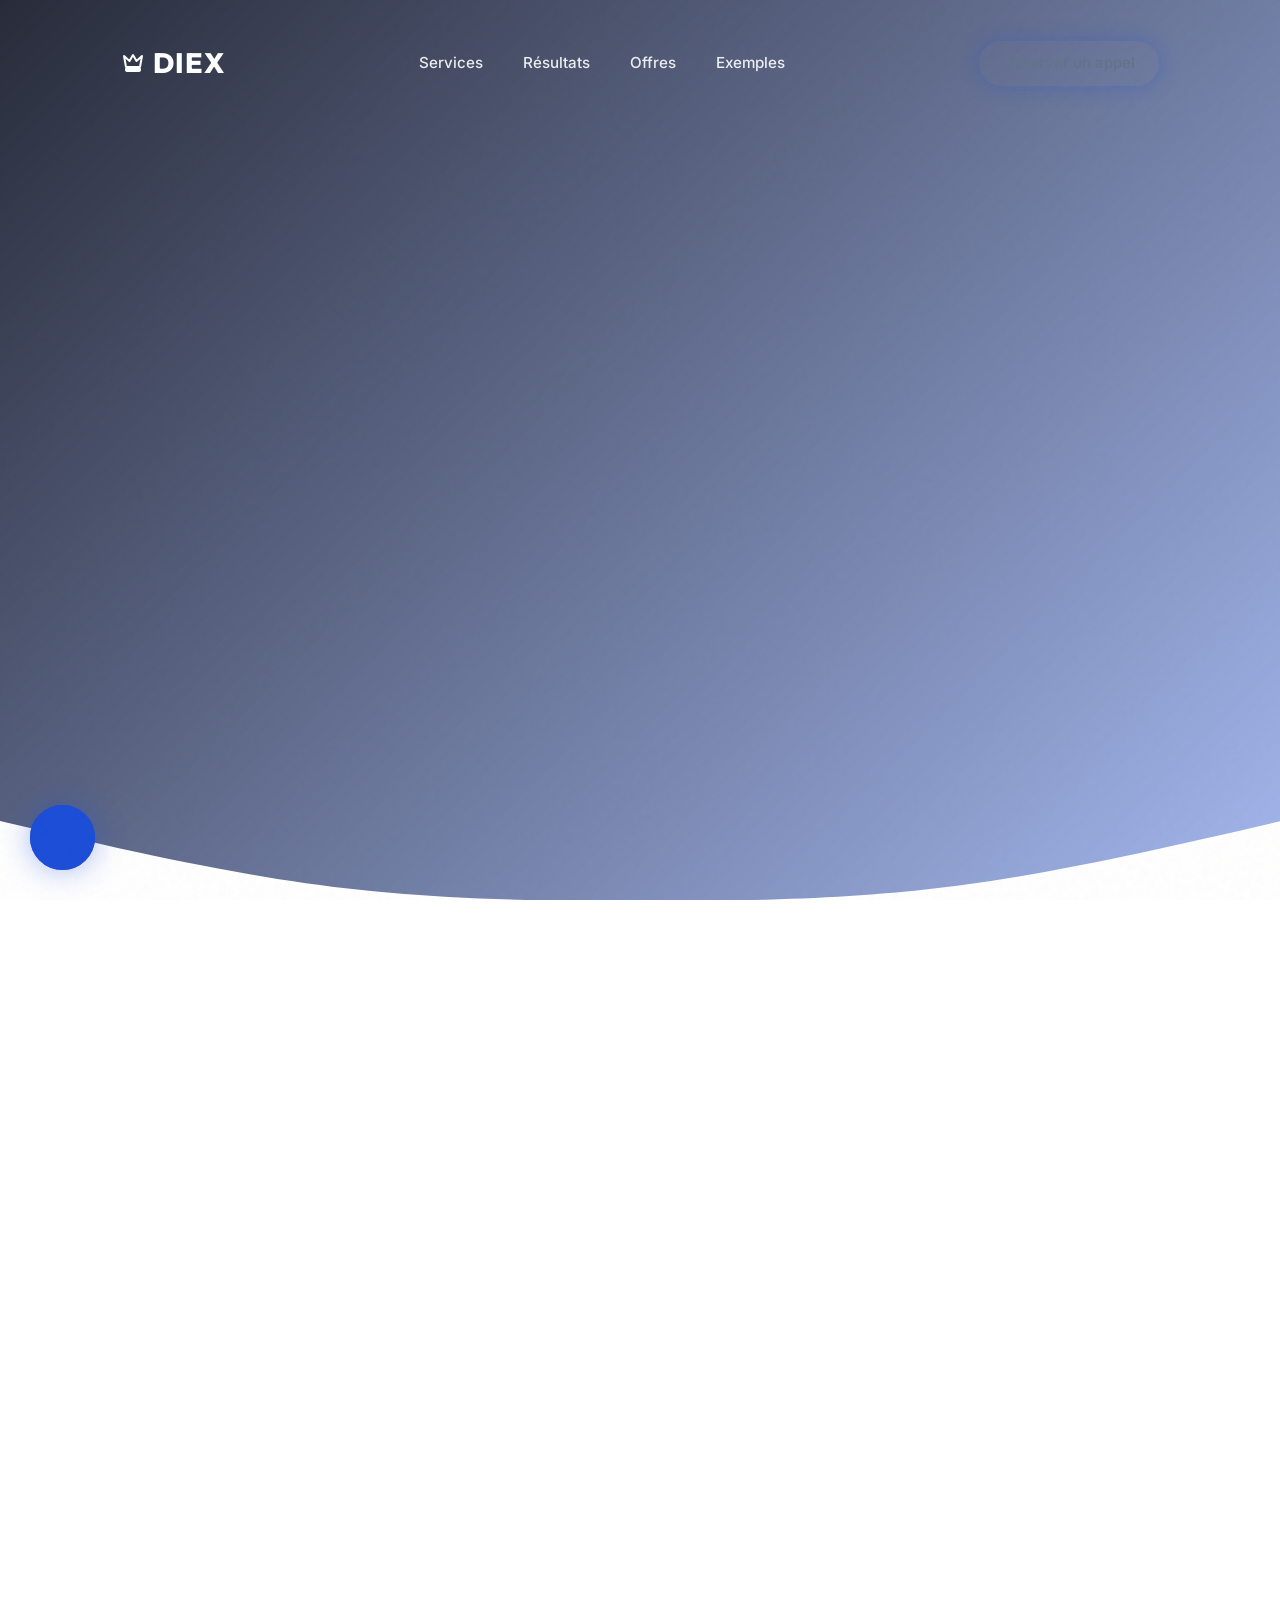
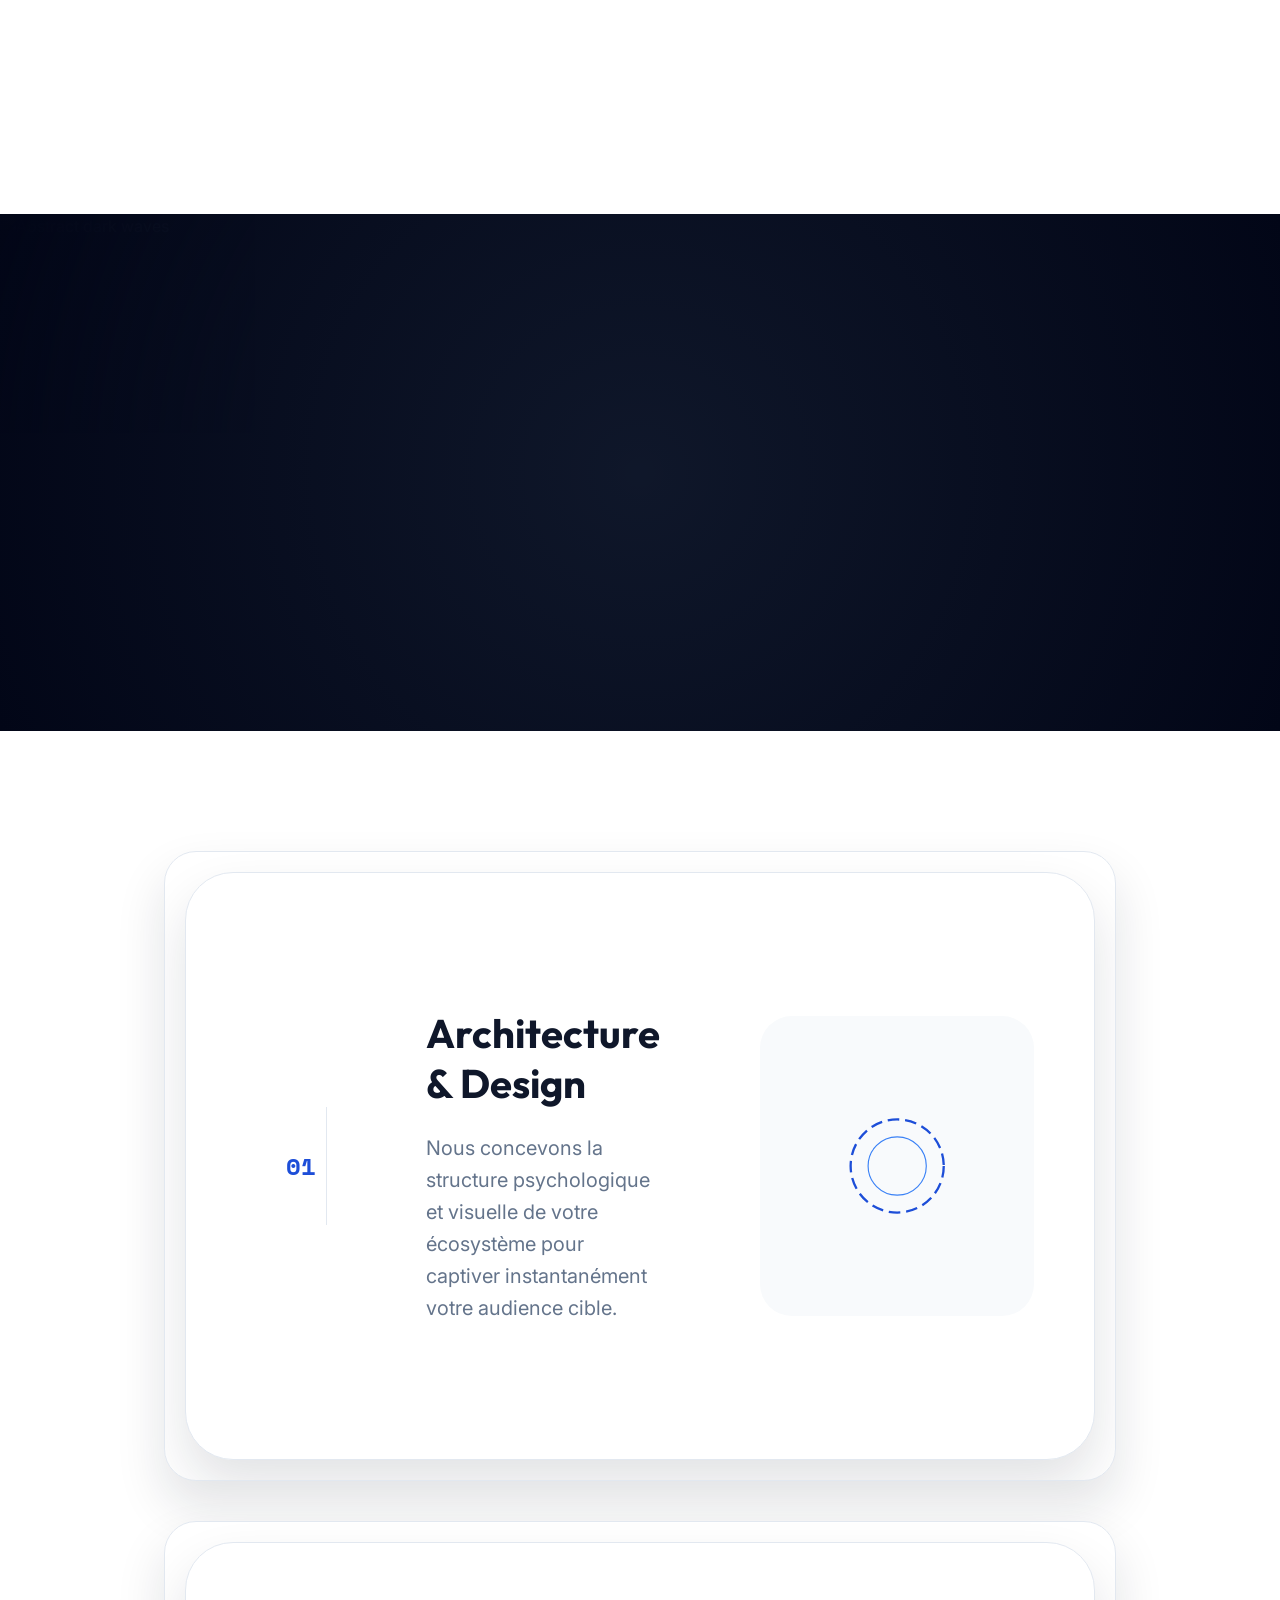
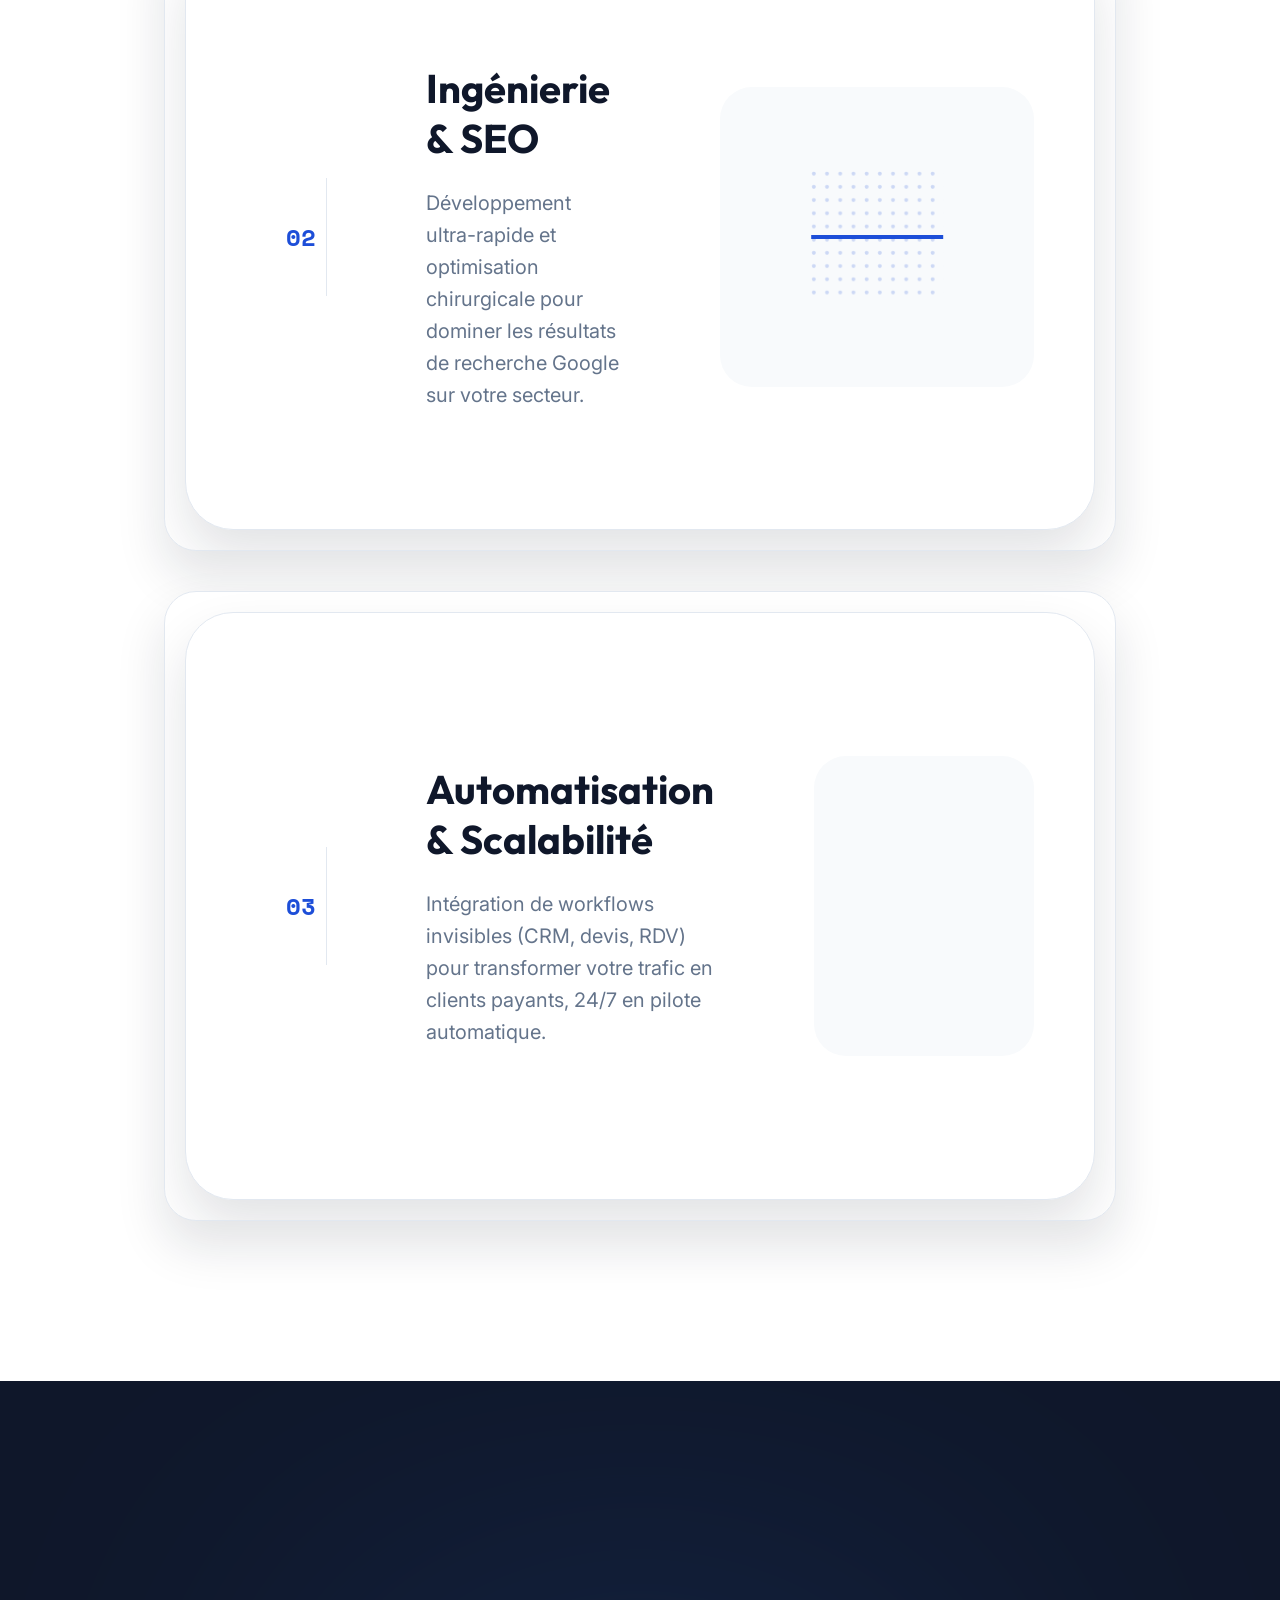
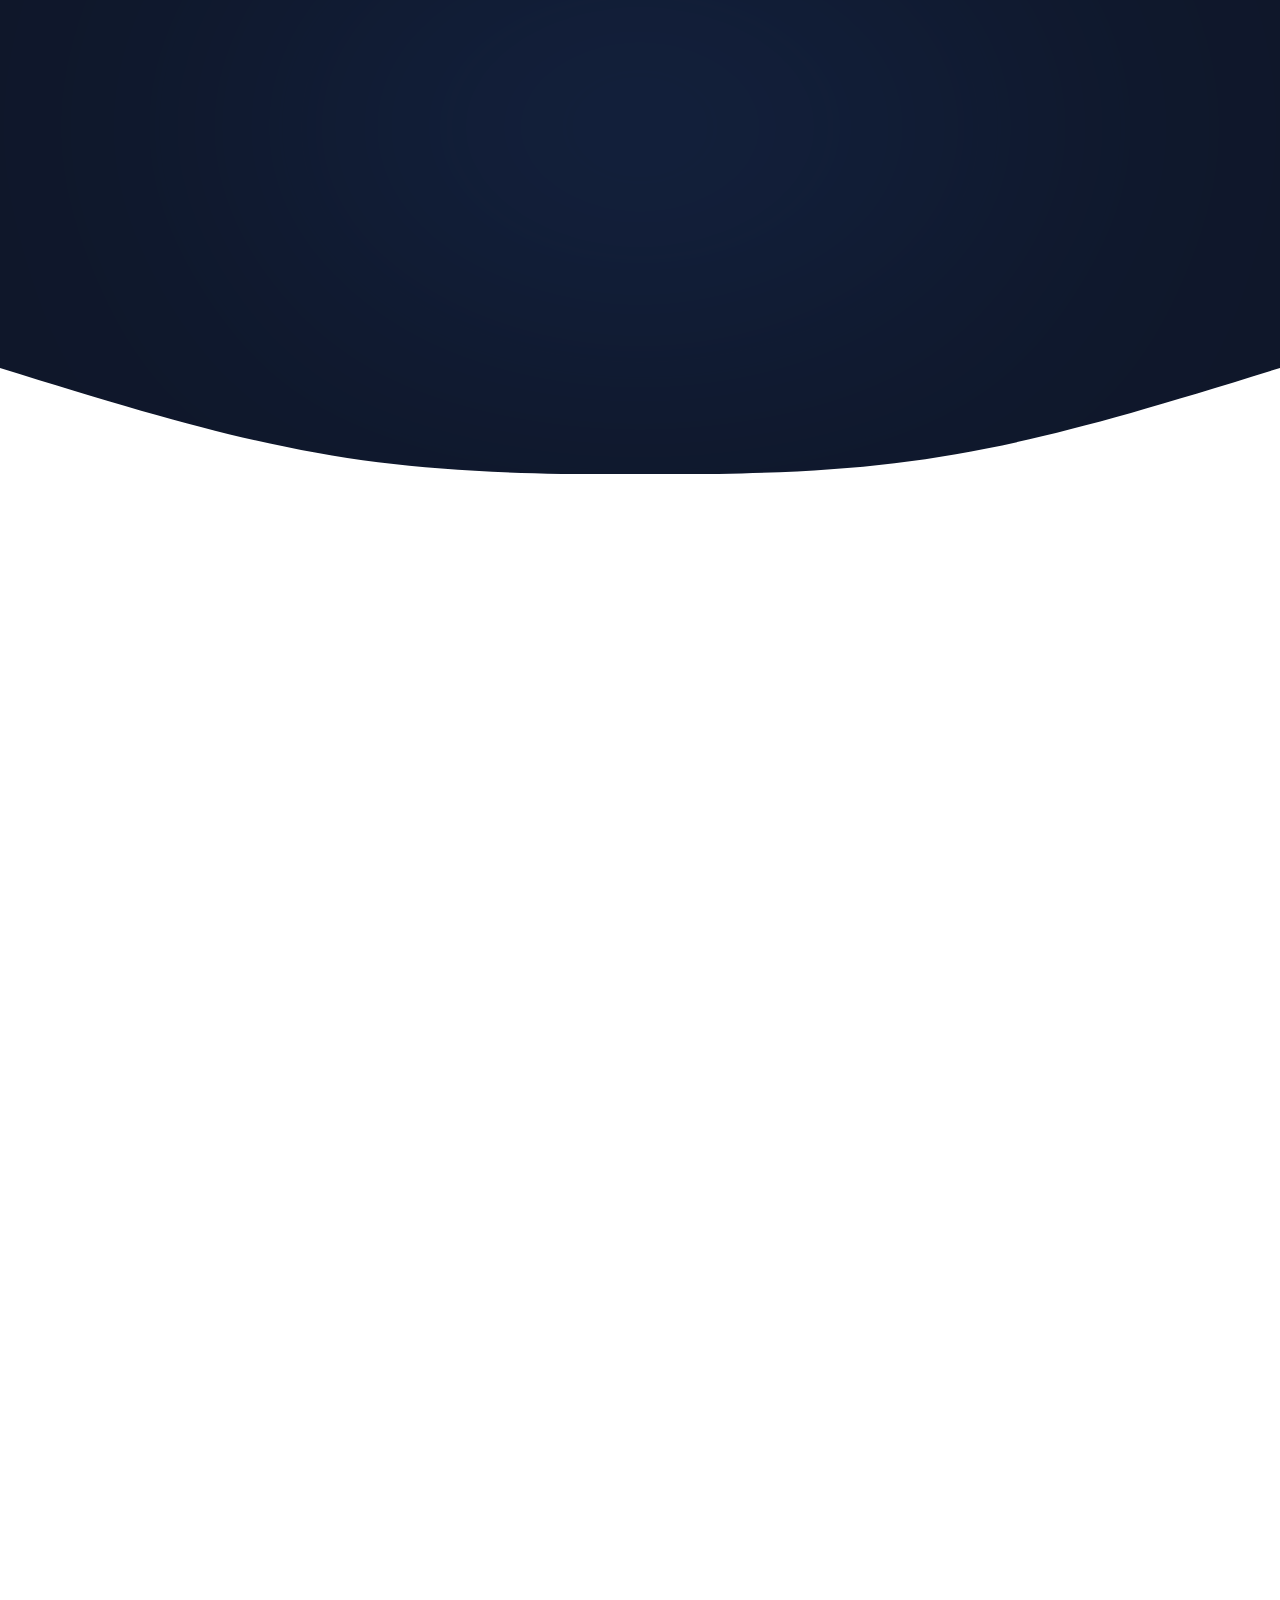
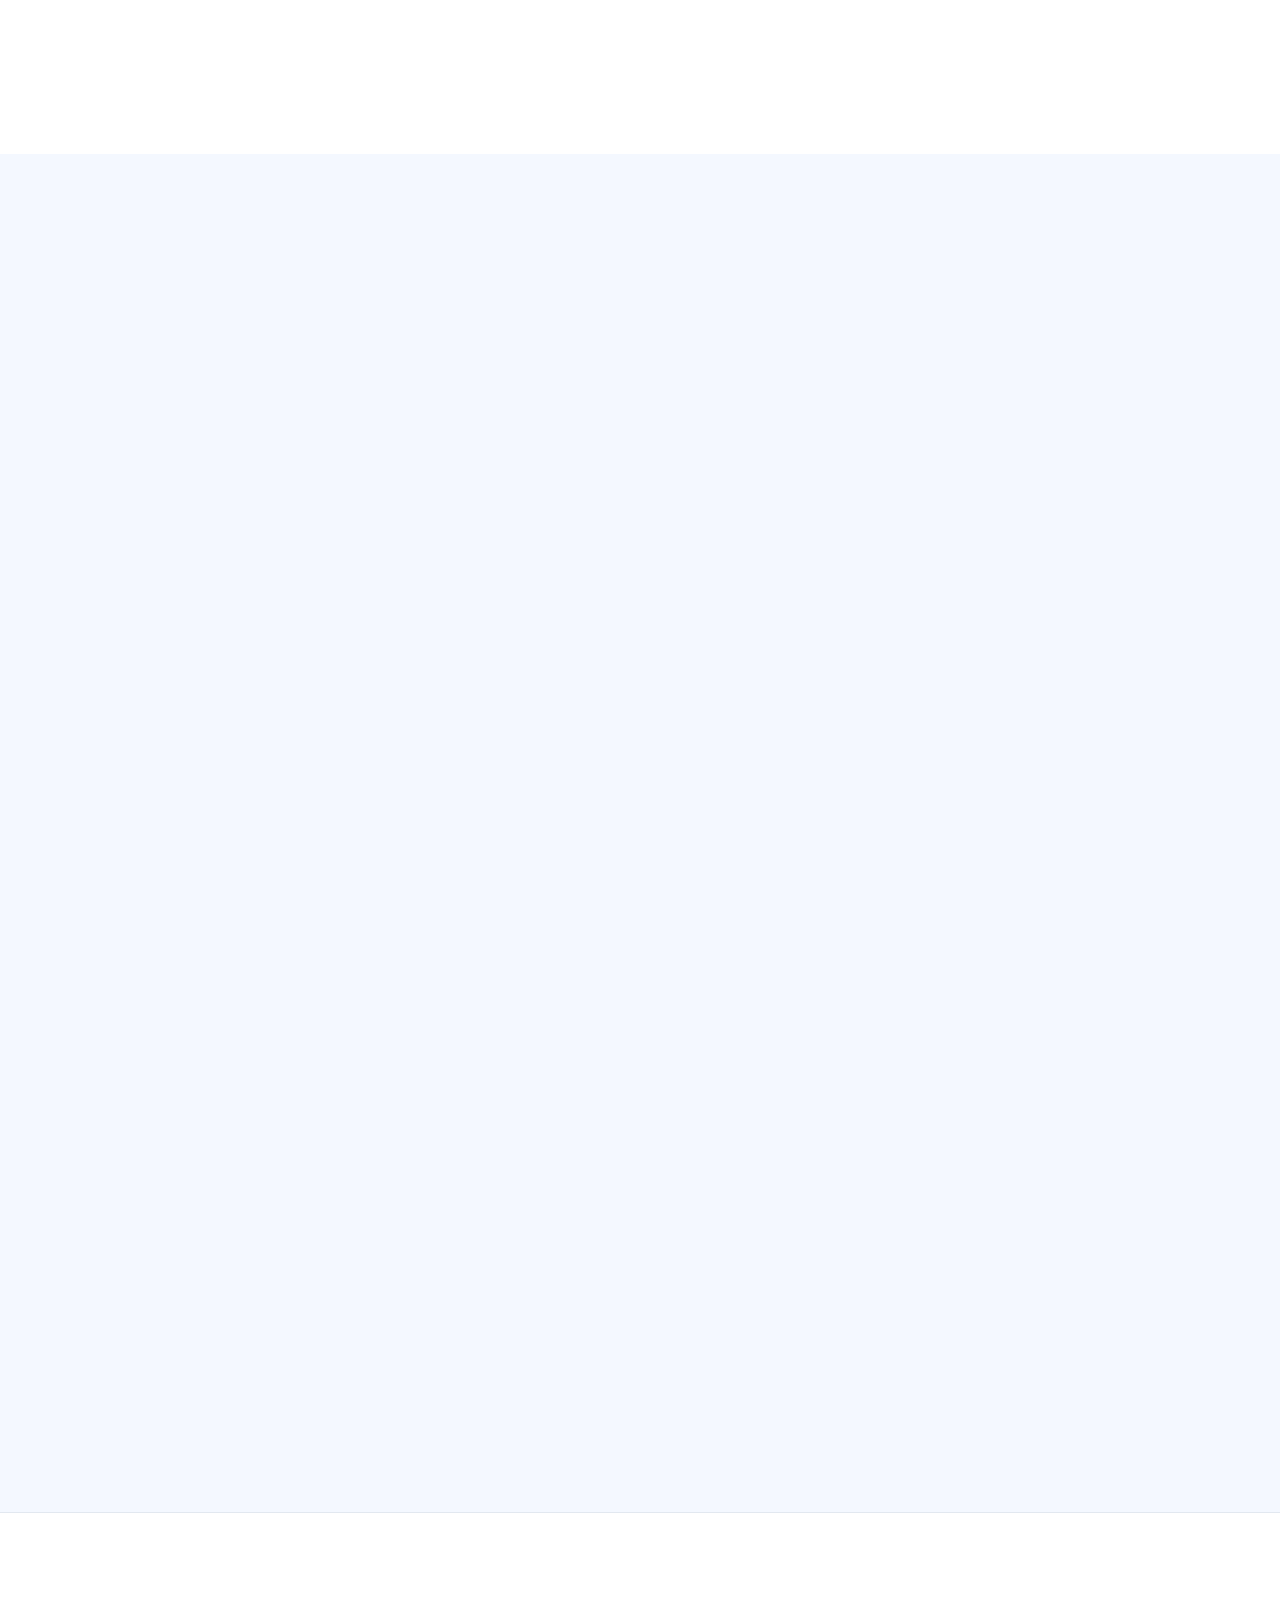
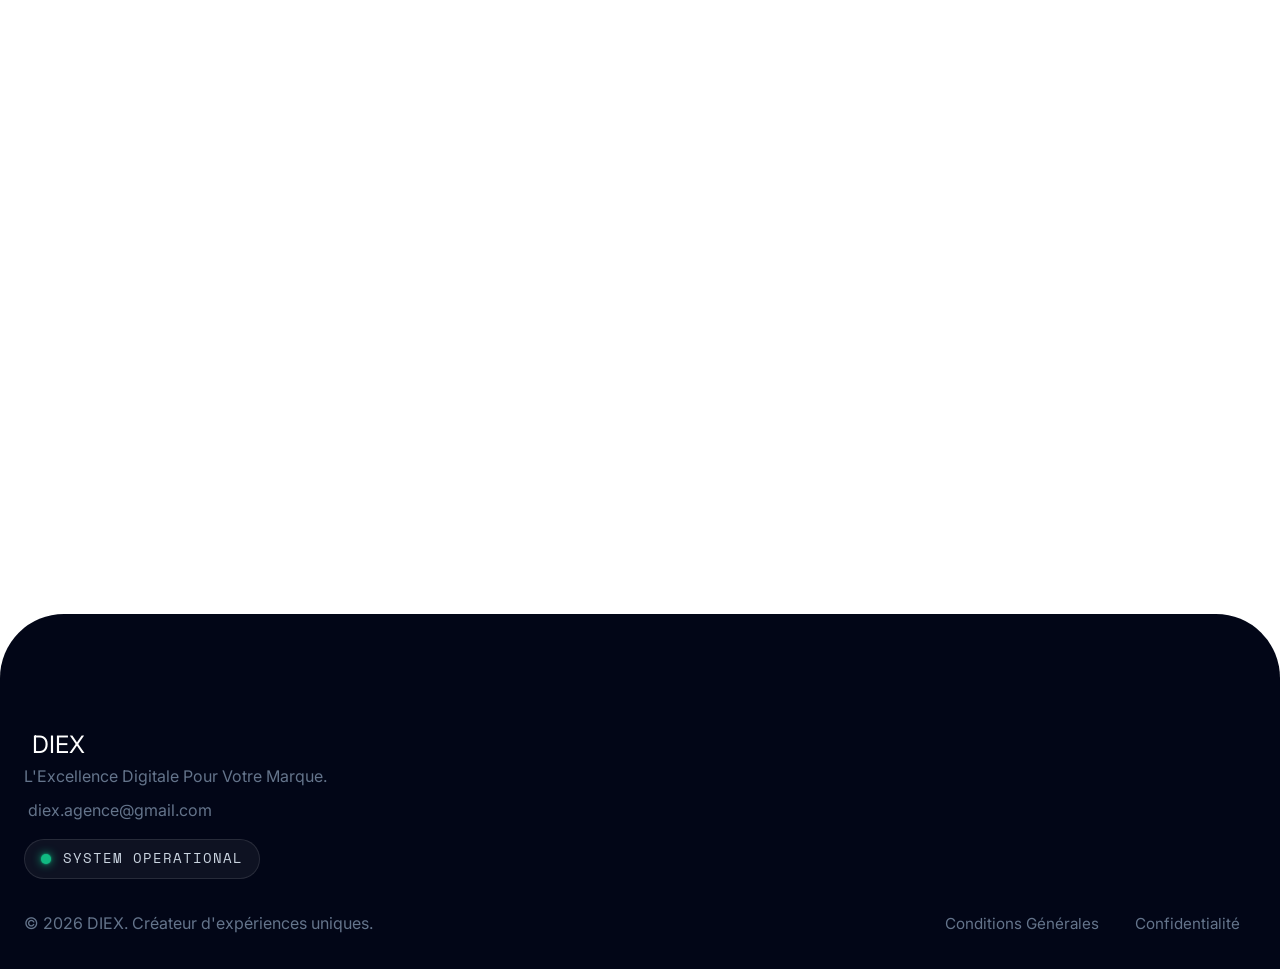
==== index.html @ 36229416 "Refining copy: more professional and credible French messaging" ====
<!DOCTYPE html>
<html lang="fr">

<head>
    <meta charset="UTF-8">
    <meta name="viewport" content="width=device-width, initial-scale=1.0">
    <title>DIEX | Création de Sites Web Ultra-Modernes</title>
    <meta name="description"
        content="Propulsez votre entreprise avec un site internet premium, conçu pour la conversion et l'impact visuel.">
    <!-- Fonts -->
    <link rel="preconnect" href="https://fonts.googleapis.com">
    <link rel="preconnect" href="https://fonts.gstatic.com" crossorigin>
    <link
        href="https://fonts.googleapis.com/css2?family=Outfit:wght@300;400;500;600;700;800;900&family=Inter:wght@300;400;500;600&family=Cormorant+Garamond:ital,wght@1,400;1,500;1,600&family=Space+Mono:wght@400;700&display=swap"
        rel="stylesheet">
    <!-- Icons -->
    <script src="https://unpkg.com/@phosphor-icons/web"></script>
    <link rel="stylesheet" href="css/style.css">
    <!-- Favicon / Logo -->
    <link rel="icon" type="image/svg+xml"
        href='data:image/svg+xml,<svg xmlns="http://www.w3.org/2000/svg" viewBox="0 0 24 24" fill="none" stroke="%231D4ED8" stroke-width="2" stroke-linecap="round" stroke-linejoin="round"><path d="M5 16L3 5l5.5 5L12 4l3.5 6L21 5l-2 11H5zm14 3c0 .6-.4 1-1 1H6c-.6 0-1-.4-1-1v-1h14v1z"/></svg>'>
</head>

<body>

    <!-- Global Noise Overlay -->
    <svg style="display: none;">
        <filter id="noiseFilter">
            <feTurbulence type="fractalNoise" baseFrequency="0.8" numOctaves="3" stitchTiles="stitch" />
        </filter>
    </svg>
    <div class="noise-overlay"
        style="background-image: url('data:image/svg+xml,%3Csvg viewBox=%220 0 200 200%22 xmlns=%22http://www.w3.org/2000/svg%22%3E%3Cfilter id=%22noiseFilter%22%3E%3CfeTurbulence type=%22fractalNoise%22 baseFrequency=%220.65%22 numOctaves=%223%22 stitchTiles=%22stitch%22/%3E%3C/filter%3E%3Crect width=%22100%25%22 height=%22100%25%22 filter=%22url(%23noiseFilter)%22/%3E%3C/svg%3E');">
    </div>

    <!-- Intro Flash -->
    <div class="intro-screen" id="intro">
        <div class="intro-rings">
            <div class="intro-ring r1"></div>
            <div class="intro-ring r2"></div>
            <div class="intro-ring r3"></div>
        </div>
        <div style="position: relative; z-index: 2; text-align: center;">
            <h1 class="intro-logo">DIEX</h1>
        </div>
        <div class="intro-glow"></div>
        <div class="intro-flash"></div>
    </div>

    <!-- Navigation -->
    <nav class="navbar" id="navbar">
        <div class="container nav-container">
            <a href="#" class="nav-logo" style="display: flex; align-items: center; gap: 8px;">
                <svg width="24" height="24" viewBox="0 0 24 24" fill="none" stroke="currentColor" stroke-width="2"
                    stroke-linecap="round" stroke-linejoin="round">
                    <path d="M5 16L3 5l5.5 5L12 4l3.5 6L21 5l-2 11H5zm14 3c0 .6-.4 1-1 1H6c-.6 0-1-.4-1-1v-1h14v1z" />
                </svg>
                DIEX
            </a>
            <div class="nav-links">
                <a href="#services">Services</a>
                <a href="#resultats">Résultats</a>
                <a href="#offres">Offres</a>
                <a href="#exemples">Exemples</a>
            </div>
            <a href="mailto:diex.agence@gmail.com" class="btn btn-sm btn-nav glow-btn">Réserver un appel</a>
        </div>
    </nav>

    <!-- Floating Buttons -->
    <a href="mailto:diex.agence@gmail.com" class="floating-btn float-whatsapp" aria-label="Email">
        <i class="ph-fill ph-envelope-simple"></i>
        <div class="float-ping"></div>
    </a>

    <!-- Main Content -->
    <main>
        <!-- 1. HERO WITH VIDEO -->
        <section class="hero" id="hero">
            <div class="hero-video-wrapper">
                <video autoplay loop muted playsinline class="hero-video"
                    poster="https://img.freepik.com/free-video/abstract-blue-particles-background_1110-3882.jpg?t=st=1690000000~exp=1690000000~hmac=x">
                    <!-- Tech elegant lines video from Pixabay CDN -->
                    <source src="https://cdn.pixabay.com/video/2023/10/22/186115-877233261_large.mp4" type="video/mp4">
                    <source src="https://cdn.pixabay.com/video/2021/08/11/84705-587841165_large.mp4" type="video/mp4">
                </video>
                <div class="hero-overlay"></div>
            </div>

            <div class="container hero-content">
                <div class="hero-badge reveal-up">
                    <i class="ph-bold ph-lightning"></i> Réponse sous 24h
                </div>
                <h1 class="hero-title reveal-up delay-1">
                    Faites décoller<br>
                    <span class="text-gradient gradient-flash drama-text">Votre activité locale.</span>
                </h1>
                <p class="hero-subtitle reveal-up delay-2">
                    Des sites internet professionnels conçus pour attirer de nouveaux clients et valoriser votre
                    savoir-faire, sans effort technique de votre part.
                </p>
                <div class="hero-ctas reveal-up delay-3">
                    <a href="#offres" class="btn btn-primary btn-lg glow-btn">
                        Voir les offres <i class="ph-bold ph-arrow-right"></i>
                    </a>
                    <a href="mailto:diex.agence@gmail.com" class="btn btn-glass btn-lg">
                        <i class="ph-bold ph-envelope-simple"></i> Demander un devis
                    </a>
                </div>
            </div>

            <!-- Wave Separator -->
            <div class="section-separator wave-bottom">
                <svg viewBox="0 0 1440 120" preserveAspectRatio="none">
                    <path d="M0,0 C320,100 420,120 720,120 C1020,120 1120,100 1440,0 L1440,120 L0,120 Z"></path>
                </svg>
            </div>
        </section>

        <!-- 2. SERVICES WITH MOCKUPS -->
        <section class="services section-padding bg-white" id="services">
            <div class="container">
                <div class="section-header reveal-up">
                    <h2 class="section-title">Notre méthode</h2>
                    <p class="section-desc">Un site qui rassure + une visibilité locale + des demandes qui arrivent,
                        sans prise de tête.</p>
                </div>
                <div class="services-grid">

                    <!-- Carte 1 -->
                    <div class="service-card tilt-card reveal-up">
                        <div class="service-mockup"
                            style="background: #eff6ff; display: flex; align-items: center; justify-content: center; position: relative; overflow: hidden;">
                            <div
                                style="position: absolute; width: 300px; height: 300px; background: var(--primary); opacity: 0.05; border-radius: 50%; top: -100px; right: -50px;">
                            </div>
                            <div
                                style="background: white; padding: 16px 20px; border-radius: 16px; box-shadow: 0 10px 30px rgba(29, 78, 216, 0.15); display: flex; align-items: center; gap: 12px; transform: scale(1.1); z-index: 2;">
                                <div
                                    style="background: #10b981; color: white; width: 40px; height: 40px; border-radius: 50%; display: flex; align-items: center; justify-content: center;">
                                    <i class="ph-bold ph-envelope-open" style="font-size: 1.2rem;"></i>
                                </div>
                                <div style="text-align: left;">
                                    <div
                                        style="font-weight: 700; color: var(--text-dark); font-size: 0.95rem; margin-bottom: 2px;">
                                        Nouvelle demande de devis</div>
                                    <div style="color: var(--text-muted); font-size: 0.85rem;">Projet : Rénovation
                                        complète</div>
                                </div>
                            </div>
                        </div>
                        <div class="service-content">
                            <div class="service-icon"><i class="ph-duotone ph-layout"></i></div>
                            <h3>Site clair et moderne</h3>
                            <p>Un site rapide, beau et pensé pour convaincre. Adapté mobile, prêt à présenter vos
                                services.</p>
                        </div>
                    </div>

                    <!-- Carte 2 -->
                    <div class="service-card tilt-card reveal-up delay-1">
                        <div class="service-mockup"
                            style="background: #f8fafc; display: flex; align-items: center; justify-content: center; position: relative; overflow: hidden;">
                            <div
                                style="position: absolute; width: 250px; height: 250px; background: #f59e0b; opacity: 0.05; border-radius: 50%; bottom: -50px; left: -50px;">
                            </div>
                            <div
                                style="background: white; padding: 16px 24px; border-radius: 16px; box-shadow: 0 10px 30px rgba(0, 0, 0, 0.05); transform: scale(1.1); z-index: 2; text-align: left;">
                                <div
                                    style="color: #fbbf24; display: flex; gap: 4px; font-size: 1.2rem; margin-bottom: 8px;">
                                    <i class="ph-fill ph-star"></i><i class="ph-fill ph-star"></i><i
                                        class="ph-fill ph-star"></i><i class="ph-fill ph-star"></i><i
                                        class="ph-fill ph-star"></i>
                                </div>
                                <div
                                    style="font-weight: 700; color: var(--text-dark); font-size: 0.95rem; margin-bottom: 2px;">
                                    Avis client reçu</div>
                                <div style="color: var(--text-muted); font-size: 0.85rem;">"Travail impeccable et rapide
                                    !"</div>
                            </div>
                        </div>
                        <div class="service-content">
                            <div class="service-icon"><i class="ph-duotone ph-map-pin-line"></i></div>
                            <h3>Visibilité sur Google (local)</h3>
                            <p>On optimise votre présence pour remonter dans votre ville et gagner des demandes de
                                devis.</p>
                        </div>
                    </div>

                    <!-- Carte 3 -->
                    <div class="service-card tilt-card reveal-up delay-2">
                        <div class="service-mockup"
                            style="background: #eef2ff; display: flex; align-items: center; justify-content: center; position: relative; overflow: hidden;">
                            <div
                                style="position: absolute; width: 100%; height: 100px; background: linear-gradient(transparent, rgba(29, 78, 216, 0.05)); bottom: 0; left: 0;">
                            </div>
                            <div
                                style="background: white; padding: 16px 20px; border-radius: 16px; box-shadow: 0 10px 30px rgba(29, 78, 216, 0.1); display: flex; align-items: center; gap: 12px; transform: scale(1.1); z-index: 2;">
                                <div
                                    style="background: var(--primary); color: white; width: 40px; height: 40px; border-radius: 12px; display: flex; align-items: center; justify-content: center;">
                                    <i class="ph-bold ph-calendar-check" style="font-size: 1.2rem;"></i>
                                </div>
                                <div style="text-align: left;">
                                    <div
                                        style="font-weight: 700; color: var(--text-dark); font-size: 0.95rem; margin-bottom: 2px;">
                                        RDV Confirmé</div>
                                    <div style="color: var(--text-muted); font-size: 0.85rem;">Mardi prochain à 14h00
                                    </div>
                                </div>
                            </div>
                        </div>
                        <div class="service-content">
                            <div class="service-icon"><i class="ph-duotone ph-robot"></i></div>
                            <h3>Demandes automatiques</h3>
                            <p>Formulaire, prise de rendez-vous et réponses automatiques : vos prospects sont guidés
                                sans effort.</p>
                        </div>
                    </div>

                </div>
            </div>
        </section>

        <!-- 2.5 PHILOSOPHY (Manifesto) -->
        <section class="philosophy" id="philosophie">
            <div class="philosophy-bg">
                <img src="https://images.unsplash.com/photo-1618005182384-a83a8bd57fbe?q=80&w=2564&auto=format&fit=crop"
                    alt="Abstract dark waves" class="philosophy-img">
                <div class="philosophy-overlay"></div>
            </div>
            <div class="container relative z-10 text-center">
                <p class="philosophy-statement neutral philosophy-reveal">La vitrine de votre savoir-faire mérite un
                    écrin à sa hauteur.</p>
                <p class="philosophy-statement massive philosophy-reveal mt-4">Nous allions <span
                        class="text-gradient drama-text">design premium et résultats concrets.</span></p>
            </div>
        </section>

        <!-- 2.7 PROTOCOL (Sticky Stacking Archive) -->
        <section class="protocol bg-white" id="methode">
            <div class="protocol-container">
                <!-- Card 1 -->
                <div class="protocol-card stacking-card">
                    <div class="card-inner">
                        <div class="p-num">01</div>
                        <div class="p-content">
                            <h3>Architecture & Design</h3>
                            <p>Nous concevons la structure psychologique et visuelle de votre écosystème pour captiver
                                instantanément votre audience cible.</p>
                        </div>
                        <div class="p-visual">
                            <!-- SVG Geometric Motif -->
                            <svg class="p-svg rotating-motif" viewBox="0 0 100 100">
                                <circle cx="50" cy="50" r="40" fill="none" stroke="var(--primary)" stroke-width="2"
                                    stroke-dasharray="10 5" />
                                <circle cx="50" cy="50" r="25" fill="none" stroke="var(--primary-light)"
                                    stroke-width="1" />
                            </svg>
                        </div>
                    </div>
                </div>

                <!-- Card 2 -->
                <div class="protocol-card stacking-card">
                    <div class="card-inner">
                        <div class="p-num">02</div>
                        <div class="p-content">
                            <h3>Ingénierie & SEO</h3>
                            <p>Développement ultra-rapide et optimisation chirurgicale pour dominer les résultats de
                                recherche Google sur votre secteur.</p>
                        </div>
                        <div class="p-visual">
                            <!-- SVG Scanning Laser -->
                            <svg class="p-svg" viewBox="0 0 100 100">
                                <pattern id="dots" x="0" y="0" width="10" height="10" patternUnits="userSpaceOnUse">
                                    <circle cx="2" cy="2" r="1.5" fill="rgba(29, 78, 216, 0.2)" />
                                </pattern>
                                <rect width="100" height="100" fill="url(#dots)" />
                                <line x1="0" y1="50" x2="100" y2="50" stroke="var(--primary)" stroke-width="3"
                                    class="scanning-laser" />
                            </svg>
                        </div>
                    </div>
                </div>

                <!-- Card 3 -->
                <div class="protocol-card stacking-card">
                    <div class="card-inner">
                        <div class="p-num">03</div>
                        <div class="p-content">
                            <h3>Automatisation & Scalabilité</h3>
                            <p>Intégration de workflows invisibles (CRM, devis, RDV) pour transformer votre trafic en
                                clients payants, 24/7 en pilote automatique.</p>
                        </div>
                        <div class="p-visual">
                            <!-- SVG Waveform -->
                            <svg class="p-svg pulsing-waveform" viewBox="0 0 100 100">
                                <path d="M0,50 L20,50 L30,20 L40,80 L50,50 L100,50" fill="none" stroke="var(--primary)"
                                    stroke-width="3" stroke-linecap="round" stroke-linejoin="round" />
                            </svg>
                        </div>
                    </div>
                </div>
            </div>
        </section>

        <!-- 3. RÉSULTATS (KPI STATS) -->
        <section class="results section-padding bg-dark gradient-border-top" id="resultats">
            <div class="results-bg-glow"></div>
            <div class="container relative z-10">
                <div class="section-header text-white text-center reveal-up">
                    <h2 class="section-title text-white">L'Impact par les Chiffres</h2>
                    <p class="section-desc text-gray-light">Nous ne concevons pas de simples pages, nous construisons
                        des actifs numériques à haut rendement.</p>
                </div>
                <div class="stats-grid">
                    <div class="stat-card reveal-up">
                        <div class="stat-icon"><i class="ph-duotone ph-trend-up"></i></div>
                        <div class="stat-val"><span class="counter" data-target="300">0</span>%</div>
                        <p class="stat-label">De visibilité organique en plus sur la 1ère année</p>
                    </div>
                    <div class="stat-card reveal-up delay-1">
                        <div class="stat-icon"><i class="ph-duotone ph-cursor-click"></i></div>
                        <div class="stat-val"><span class="counter" data-target="80">0</span>%</div>
                        <p class="stat-label">D'augmentation du taux de conversion (leads)</p>
                    </div>
                    <div class="stat-card reveal-up delay-2">
                        <div class="stat-icon"><i class="ph-duotone ph-timer"></i></div>
                        <div class="stat-val"><span class="counter" data-target="24">0</span>h</div>
                        <p class="stat-label">De temps administratif économisé par mois</p>
                    </div>
                </div>
            </div>
            <!-- Wave Separator to White -->
            <div class="section-separator wave-bottom-dark">
                <svg viewBox="0 0 1440 120" preserveAspectRatio="none">
                    <path d="M0,0 C320,100 420,120 720,120 C1020,120 1120,100 1440,0 L1440,120 L0,120 Z"></path>
                </svg>
            </div>
        </section>

        <!-- 4. OFFRES (PRICING PREMIUM) -->
        <section class="pricing section-padding bg-white" id="offres">
            <div class="container">
                <div class="section-header reveal-up">
                    <h2 class="section-title">Investissement</h2>
                    <p class="section-desc">Choisissez le propulseur de votre croissance. Qualité premium garantie sur
                        tous nos plans.</p>

                    <!-- Toggle Mensuel / One-shot -->
                    <div class="pricing-toggle-wrap mt-8">
                        <span class="toggle-label active" id="label-monthly">Abonnement (Tout inclus)</span>
                        <label class="toggle-switch">
                            <input type="checkbox" id="pricing-toggle">
                            <span class="toggle-slider"></span>
                        </label>
                        <span class="toggle-label" id="label-oneshot">Paiement unique</span>
                    </div>
                </div>

                <div class="pricing-grid">
                    <!-- Essentiel -->
                    <div class="pricing-card tilt-card-light reveal-up">
                        <div class="p-header">
                            <div class="p-icon"><i class="ph-duotone ph-paper-plane-tilt"></i></div>
                            <h3>Essentiel</h3>
                            <p class="p-target">Pour lancer votre activité</p>
                        </div>
                        <div class="p-amount">
                            <div class="price">
                                <h3>990€</h3><span>/projet</span>
                            </div>
                        </div>
                        <div class="p-features">
                            <ul>
                                <li>
                                    <i class="ph-bold ph-browser"></i>
                                    <div class="f-text">
                                        <strong>Site vitrine (3-5 pages)</strong>
                                        <span>Design moderne, adapté mobile</span>
                                    </div>
                                </li>
                                <li>
                                    <i class="ph-bold ph-envelope-simple"></i>
                                    <div class="f-text">
                                        <strong>Formulaire qualifié</strong>
                                        <span>Anti-spam & notifications en temps réel</span>
                                    </div>
                                </li>
                                <li>
                                    <i class="ph-bold ph-magnifying-glass"></i>
                                    <div class="f-text">
                                        <strong>Fondations SEO</strong>
                                        <span>Balises optimisées & indexation Google</span>
                                    </div>
                                </li>
                                <li>
                                    <i class="ph-bold ph-shield-check"></i>
                                    <div class="f-text">
                                        <strong>Sécurité & Hébergement</strong>
                                        <span>SSL inclus, serveurs européens rapides</span>
                                    </div>
                                </li>
                            </ul>
                        </div>
                        <div class="p-action">
                            <a href="https://buy.stripe.com/test_dRmaEYehlbrX8SNgz9eUU00"
                                class="btn btn-outline btn-full payment-btn" id="btn-essentiel">Payer maintenant</a>
                            <a href="mailto:diex.agence@gmail.com" class="btn btn-ghost btn-full mt-2">Nous
                                contacter</a>
                        </div>
                    </div>

                    <!-- Pro (Highlight) -->
                    <div class="pricing-card highlight tilt-card-light reveal-up delay-1">
                        <div class="popular-badge"><i class="ph-fill ph-star"></i> Le plus choisi</div>
                        <div class="highlight-glow"></div>
                        <div class="p-header">
                            <div class="p-icon"><i class="ph-duotone ph-rocket"></i></div>
                            <h3>Pro</h3>
                            <p class="p-target">Domination de votre secteur</p>
                        </div>
                        <div class="p-amount pricing-amount-update">
                            <div class="price price-monthly">
                                <h3>349€</h3><span>/mois</span>
                            </div>
                            <div class="price price-oneshot d-none">
                                <h3>2 490€</h3><span>/projet</span>
                            </div>
                        </div>
                        <div class="p-features">
                            <ul>
                                <li>
                                    <i class="ph-bold ph-stack"></i>
                                    <div class="f-text">
                                        <strong>Site expert (5-10 pages)</strong>
                                        <span>Structure optimisée pour générer des demandes</span>
                                    </div>
                                </li>
                                <li>
                                    <i class="ph-bold ph-map-pin-line"></i>
                                    <div class="f-text">
                                        <strong>SEO Local Avancé</strong>
                                        <span>Stratégie sur votre secteur géographique</span>
                                    </div>
                                </li>
                                <li>
                                    <i class="ph-bold ph-star-half"></i>
                                    <div class="f-text">
                                        <strong>Module d'Avis Clients</strong>
                                        <span>Récolte automatisée de Google Reviews</span>
                                    </div>
                                </li>
                                <li>
                                    <i class="ph-bold ph-speedometer"></i>
                                    <div class="f-text">
                                        <strong>Performance Extreme</strong>
                                        <span>Temps de chargement &lt; 1sec garanti</span>
                                    </div>
                                </li>
                            </ul>
                        </div>
                        <div class="p-deposit d-none"></div>
                        <div class="p-action">
                            <a href="https://buy.stripe.com/test_aFa28sddh8fLglfer1eUU01"
                                class="btn btn-primary glow-btn btn-full payment-btn" id="btn-pro">Payer maintenant</a>
                            <a href="mailto:diex.agence@gmail.com" class="btn btn-ghost btn-full mt-2">Nous
                                contacter</a>
                        </div>
                    </div>

                    <!-- Premium -->
                    <div class="pricing-card tilt-card-light reveal-up delay-2">
                        <div class="p-header">
                            <div class="p-icon"><i class="ph-duotone ph-crown"></i></div>
                            <h3>Premium</h3>
                            <p class="p-target">Expérience digitale sur-mesure</p>
                        </div>
                        <div class="p-amount" style="padding-bottom: 16px;">
                            <div class="price" style="margin-bottom: 8px;">
                                <h3>4 490€</h3><span> initial</span>
                            </div>
                            <div class="price">
                                <h3 style="font-size: 2rem;">+ 499€</h3><span>/mois</span>
                            </div>
                        </div>
                        <div class="p-features">
                            <ul>
                                <li>
                                    <i class="ph-bold ph-diamonds-four"></i>
                                    <div class="f-text">
                                        <strong>Design Exclusif (UI/UX)</strong>
                                        <span>Expérience animée, micro-interactions 3D</span>
                                    </div>
                                </li>
                                <li>
                                    <i class="ph-bold ph-chart-line-up"></i>
                                    <div class="f-text">
                                        <strong>Automatisations complexes</strong>
                                        <span>Sync CRM, Stripe, Calendly, Zapier...</span>
                                    </div>
                                </li>
                                <li>
                                    <i class="ph-bold ph-shopping-bag"></i>
                                    <div class="f-text">
                                        <strong>E-Commerce / Réservation</strong>
                                        <span>Vente en ligne fluide intégrée</span>
                                    </div>
                                </li>
                                <li>
                                    <i class="ph-bold ph-headset"></i>
                                    <div class="f-text">
                                        <strong>Support VIP Prioritaire</strong>
                                        <span>Ligne directe avec le développeur</span>
                                    </div>
                                </li>
                            </ul>
                        </div>
                        <div class="p-deposit d-none"></div>
                        <div class="p-action">
                            <a href="https://buy.stripe.com/test_6oU4gAc9d7bH7OJ1EfeUU03"
                                class="btn btn-outline btn-full payment-btn" id="btn-premium">Payer maintenant</a>
                            <a href="mailto:diex.agence@gmail.com" class="btn btn-ghost btn-full mt-2">Nous
                                contacter</a>
                        </div>
                    </div>
                </div>
            </div>
        </section>

        <!-- 5. EXEMPLES (RÉALISTES & VIVANTS) -->
        <section class="portfolio section-padding bg-blue-ultra-light" id="exemples">
            <div class="container">
                <div class="section-header reveal-up">
                    <h2 class="section-title">Inspirations Visuelles</h2>
                    <p class="section-desc">Des interfaces époustouflantes, pré-calibrées pour différents secteurs
                        d'activité de pointes.</p>
                </div>
                <div class="portfolio-grid">
                    <!-- Project 1 -->
                    <div class="portfolio-card reveal-up">
                        <div class="p-img-wrapper">
                            <img src="https://images.unsplash.com/photo-1555421689-491a97ff2040?q=80&w=800&auto=format&fit=crop"
                                alt="Corporate Dashboard">
                        </div>
                        <div class="p-info">
                            <h4>Corporate & B2B</h4>
                            <p>Interface sérieuse, confiance absolue, lead generation.</p>
                        </div>
                    </div>
                    <!-- Project 2 -->
                    <div class="portfolio-card reveal-up">
                        <div class="p-img-wrapper">
                            <img src="https://images.unsplash.com/photo-1600596542815-ffad4c1539a9?q=80&w=800&auto=format&fit=crop"
                                alt="Immobilier Premium">
                        </div>
                        <div class="p-info">
                            <h4>Immobilier Prestige</h4>
                            <p>Mise en valeur cinématique des biens et catalogues.</p>
                        </div>
                    </div>
                    <!-- Project 3 -->
                    <div class="portfolio-card reveal-up">
                        <div class="p-img-wrapper">
                            <img src="https://images.unsplash.com/photo-1555949963-aa79dcee981c?q=80&w=800&auto=format&fit=crop"
                                alt="Application Web SaaS">
                        </div>
                        <div class="p-info">
                            <h4>Application SaaS</h4>
                            <p>Composants technologiques, dark/light mode vibrant.</p>
                        </div>
                    </div>
                    <!-- Project 4 -->
                    <div class="portfolio-card reveal-up">
                        <div class="p-img-wrapper">
                            <img src="https://images.unsplash.com/photo-1503387762-592deb58ef4e?q=80&w=800&auto=format&fit=crop"
                                alt="Artisan">
                        </div>
                        <div class="p-info">
                            <h4>Artisan Engagé</h4>
                            <p>Confiance au premier regard, devis en 1 clic.</p>
                        </div>
                    </div>
                    <!-- Project 5 -->
                    <div class="portfolio-card reveal-up">
                        <div class="p-img-wrapper">
                            <img src="https://images.unsplash.com/photo-1558611848-73f7eb4001a1?q=80&w=800&auto=format&fit=crop"
                                alt="Fitness Coach">
                        </div>
                        <div class="p-info">
                            <h4>Coaching & Fitness</h4>
                            <p>Énergie débordante, module de réservation live.</p>
                        </div>
                    </div>
                    <!-- Project 6 -->
                    <div class="portfolio-card reveal-up">
                        <div class="p-img-wrapper">
                            <img src="https://images.unsplash.com/photo-1560066984-138dadb4c035?q=80&w=800&auto=format&fit=crop"
                                alt="Institut Beauty">
                        </div>
                        <div class="p-info">
                            <h4>Beauté & Spa</h4>
                            <p>Douceur, élégance et raffinement pour attirer l'élite.</p>
                        </div>
                    </div>
                </div>
            </div>
        </section>


        <!-- 6. CTA FINAL -->
        <section class="cta-final section-padding bg-white" id="rdv" style="border-top: 1px solid var(--border-light);">
            <div class="container">
                <div class="cta-box tilt-card-light reveal-up">
                    <div class="cta-glow"></div>
                    <h2>Donnez à votre entreprise la vitrine qu'elle mérite.</h2>
                    <p>Démarquez-vous localement avec un outil pensé pour vos clients. Échangeons sur votre projet.</p>
                    <a href="mailto:diex.agence@gmail.com" class="btn btn-primary glow-btn btn-xl shadow-glow mt-4">
                        <i class="ph-bold ph-envelope-simple"></i> diex.agence@gmail.com
                    </a>
                </div>
            </div>
        </section>
    </main>

    <!-- FOOTER -->
    <footer class="cinematic-footer">
        <div class="container">
            <div class="footer-grid pv-4">
                <div class="footer-brand">
                    <p class="font-bold text-white flex items-center gap-2 mb-2">
                        <i class="ph-fill ph-crown text-gradient"></i> DIEX
                    </p>
                    <p class="text-muted text-sm" style="margin-bottom: 8px;">L'Excellence Digitale Pour Votre Marque.
                    </p>
                    <a href="mailto:diex.agence@gmail.com" class="text-muted text-sm hover:text-white"
                        style="display: flex; align-items: center; gap: 4px; text-decoration: none; transition: color 0.3s;"><i
                            class="ph-fill ph-envelope-simple"></i> diex.agence@gmail.com</a>
                </div>

                <div class="footer-status mt-4">
                    <div class="status-indicator">
                        <div class="status-dot"></div>
                        <span class="status-text">SYSTEM OPERATIONAL</span>
                    </div>
                </div>

                <div class="footer-links mt-8 border-t border-dark pt-4 flex-between">
                    <p class="text-muted">&copy; 2026 DIEX. Créateur d'expériences uniques.</p>
                    <div class="legal-links">
                        <a href="#">Conditions Générales</a>
                        <a href="#">Confidentialité</a>
                    </div>
                </div>
            </div>
        </div>
    </footer>

    <!-- Scripts -->
    <script src="https://cdnjs.cloudflare.com/ajax/libs/gsap/3.12.5/gsap.min.js"></script>
    <script src="https://cdnjs.cloudflare.com/ajax/libs/gsap/3.12.5/ScrollTrigger.min.js"></script>
    <!-- Vanilla Tilt for 3D effect -->
    <script src="https://cdnjs.cloudflare.com/ajax/libs/vanilla-tilt/1.8.1/vanilla-tilt.min.js"></script>
    <!-- Custom App Logic -->
    <script src="js/app.js"></script>
</body>

</html>
---- css/style.css ----
/* ==========================================================================
   RESET & VARIABLES (V2 Premium)
   ========================================================================== */
:root {
    --primary: #1D4ED8;
    --primary-light: #3B82F6;
    --primary-glow: rgba(29, 78, 216, 0.4);

    /* Cinematic Elements */
    --noise-opacity: 0.05;
    --radius-sm: 1rem;
    --radius-md: 2rem;
    --radius-lg: 3rem;

    /* V2: Replaced black with very deep blues */
    --bg-dark: #0f172a;
    --bg-darker: #020617;

    --bg-white: #ffffff;
    --bg-light: #F8FAFC;
    --bg-blue-light: #EFF6FF;
    --bg-blue-ultra-light: #f4f8ff;

    --text-dark: #0f172a;
    /* Premium dark blue instead of black */
    --text-muted: #64748b;
    --text-gray-light: #cbd5e1;
    --border-light: #E2E8F0;

    --font-heading: 'Outfit', sans-serif;
    --font-drama: 'Cormorant Garamond', 'Playfair Display', serif;
    --font-data: 'Space Mono', monospace;
    --font-body: 'Inter', sans-serif;

    --transition: all 0.4s cubic-bezier(0.16, 1, 0.3, 1);
    --transition-magnetic: all 0.5s cubic-bezier(0.25, 0.46, 0.45, 0.94);
    --shadow-sm: 0 4px 6px rgba(15, 23, 42, 0.05);
    --shadow-md: 0 10px 25px rgba(15, 23, 42, 0.08);
    --shadow-lg: 0 25px 50px rgba(15, 23, 42, 0.12);
    --shadow-glow: 0 0 30px var(--primary-glow);
    --shadow-highlight: 0 0 50px rgba(59, 130, 246, 0.3);
}

* {
    margin: 0;
    padding: 0;
    box-sizing: border-box;
}

html {
    scroll-behavior: smooth;
}

body {
    font-family: var(--font-body);
    background-color: var(--bg-white);
    color: var(--text-muted);
    line-height: 1.6;
    overflow-x: hidden;
}

h1,
h2,
h3,
h4,
h5,
h6 {
    font-family: var(--font-heading);
    color: var(--text-dark);
    line-height: 1.25;
    font-weight: 700;
}

ul {
    list-style: none;
}

a {
    text-decoration: none;
    color: inherit;
    transition: var(--transition);
}

img {
    max-width: 100%;
    height: auto;
    display: block;
}

/* ==========================================================================
   UTILITIES
   ========================================================================== */
.container {
    max-width: 1280px;
    margin: 0 auto;
    padding: 0 24px;
}

.container-sm {
    max-width: 800px;
    margin: 0 auto;
    padding: 0 24px;
}

.section-padding {
    padding: 120px 0;
}

.bg-white {
    background-color: var(--bg-white);
}

.bg-light {
    background-color: var(--bg-light);
}

.bg-blue-ultra-light {
    background-color: var(--bg-blue-ultra-light);
}

.bg-dark {
    background-color: var(--bg-dark);
}

.text-white {
    color: white !important;
}

.text-dark {
    color: var(--text-dark);
}

.text-muted {
    color: var(--text-muted);
}

.text-gray-light {
    color: var(--text-gray-light);
}

.text-center {
    text-align: center;
}

.relative {
    position: relative;
}

.z-10 {
    z-index: 10;
}

.mt-8 {
    margin-top: 2rem;
}

.mt-4 {
    margin-top: 1rem;
}

.mt-2 {
    margin-top: 0.5rem;
}

.flex {
    display: flex;
}

.items-center {
    align-items: center;
}

.gap-2 {
    gap: 0.5rem;
}

.w-full {
    width: 100%;
}

.rounded-2xl {
    border-radius: 1rem;
}

.d-none {
    display: none !important;
}

/* Global Noise Overlay */
.noise-overlay {
    position: fixed;
    inset: 0;
    z-index: 9998;
    pointer-events: none;
    opacity: var(--noise-opacity);
    mix-blend-mode: multiply;
}

.text-gradient {
    background: linear-gradient(90deg, var(--primary), #60a5fa);
    -webkit-background-clip: text;
    -webkit-text-fill-color: transparent;
    background-clip: text;
}

/* ==========================================================================
   BUTTONS
   ========================================================================== */
.btn {
    display: inline-flex;
    align-items: center;
    justify-content: center;
    gap: 8px;
    padding: 14px 28px;
    border-radius: var(--radius-lg);
    /* Pill shape for magnetic buttons */
    font-weight: 600;
    font-family: var(--font-body);
    cursor: pointer;
    transition: var(--transition-magnetic);
    text-align: center;
    position: relative;
    overflow: hidden;
    z-index: 1;
    border: none;
}

/* Button sliding background layer */
.btn::before {
    content: '';
    position: absolute;
    top: 0;
    left: -100%;
    width: 100%;
    height: 100%;
    background: rgba(255, 255, 255, 0.1);
    transition: left 0.5s cubic-bezier(0.25, 0.46, 0.45, 0.94);
    z-index: -1;
}

.btn:hover::before {
    left: 0;
}

.btn:hover {
    transform: scale(1.03);
    /* Magnetic feel */
}

a:not(.btn):hover {
    transform: translateY(-1px);
    /* Links lift */
    display: inline-block;
}

.btn-sm {
    padding: 10px 24px;
    font-size: 0.95rem;
}

.btn-lg {
    padding: 18px 40px;
    font-size: 1.1rem;
}

.btn-xl {
    padding: 24px 56px;
    font-size: 1.2rem;
}

.btn-full {
    width: 100%;
}

.btn-primary {
    background-color: var(--primary);
    color: white;
}

.btn-primary::before {
    background: rgba(0, 0, 0, 0.1);
}

.btn-primary:hover {
    background-color: var(--primary-light);
    color: white;
}

.btn-outline {
    background-color: transparent;
    color: var(--primary);
    border: 1px solid var(--primary);
}

.btn-outline::before {
    background: var(--primary);
}

.btn-outline:hover {
    color: white;
}

.btn-glass {
    background: rgba(255, 255, 255, 0.1);
    backdrop-filter: blur(10px);
    border: 1px solid rgba(255, 255, 255, 0.2);
    color: white;
}

.btn-glass:hover {
    background: rgba(255, 255, 255, 0.2);
    transform: translateY(-3px);
}

.btn-ghost {
    background: transparent;
    color: var(--text-muted);
    border-color: transparent;
}

.btn-ghost:hover {
    background: var(--bg-light);
    color: var(--text-dark);
}

.glow-btn {
    box-shadow: 0 0 20px rgba(29, 78, 216, 0.3);
}

.glow-btn:hover {
    box-shadow: 0 0 30px rgba(29, 78, 216, 0.6);
}

/* ==========================================================================
   SECTION HEADERS
   ========================================================================== */
.section-header {
    text-align: center;
    margin-bottom: 80px;
}

.section-title {
    font-size: 3rem;
    letter-spacing: -1px;
    margin-bottom: 20px;
}

.section-desc {
    font-size: 1.15rem;
    max-width: 650px;
    margin: 0 auto;
}

/* Reveal classes (used by GSAP) */
.reveal-up {
    opacity: 0;
    transform: translateY(40px);
}

/* ==========================================================================
   INTRO FLASH ANIMATION (Ultra Stylish Circular Rings)
   ========================================================================== */
.intro-screen {
    position: fixed;
    inset: 0;
    background: var(--bg-dark);
    z-index: 9999;
    display: flex;
    align-items: center;
    justify-content: center;
    overflow: hidden;
    clip-path: circle(150% at 50% 50%);
}

.intro-screen.hide-intro {
    transition: clip-path 0.6s cubic-bezier(0.77, 0, 0.175, 1);
    clip-path: circle(0% at 50% 50%);
}

.intro-rings {
    position: absolute;
    inset: 0;
    display: flex;
    align-items: center;
    justify-content: center;
    z-index: 0;
}

.intro-ring {
    position: absolute;
    border-radius: 50%;
    border: 1px solid rgba(255, 255, 255, 0.05);
    opacity: 0;
    transform: scale(0.2);
}

.r1 {
    width: 40vw;
    height: 40vw;
    min-width: 400px;
    min-height: 400px;
    animation: ringExpand 1s cubic-bezier(0.2, 0.8, 0.2, 1) forwards 0s;
}

.r2 {
    width: 70vw;
    height: 70vw;
    min-width: 700px;
    min-height: 700px;
    animation: ringExpand 1.1s cubic-bezier(0.2, 0.8, 0.2, 1) forwards 0.05s;
}

.r3 {
    width: 110vw;
    height: 110vw;
    min-width: 1100px;
    min-height: 1100px;
    animation: ringExpand 1.2s cubic-bezier(0.2, 0.8, 0.2, 1) forwards 0.1s;
    border: 1px dashed rgba(255, 255, 255, 0.1);
}

@keyframes ringExpand {
    0% {
        transform: scale(0.2) rotate(0deg);
        opacity: 0;
        border-width: 3px;
    }

    50% {
        opacity: 0.5;
        border-color: rgba(29, 78, 216, 0.6);
    }

    100% {
        transform: scale(1.5) rotate(90deg);
        opacity: 0;
        border-width: 1px;
    }
}

.intro-screen::after {
    content: '';
    position: absolute;
    inset: 0;
    pointer-events: none;
    box-shadow: inset 0 0 150px rgba(0, 0, 0, 0.5);
}

.intro-logo {
    font-size: 6rem;
    color: white;
    letter-spacing: 16px;
    z-index: 2;
    transform: scale(0.8) translateY(20px);
    opacity: 0;
    font-weight: 300;
    position: relative;
    animation: introElegance 1s cubic-bezier(0.16, 1, 0.3, 1) forwards;
}

.intro-glow {
    position: absolute;
    width: 300px;
    height: 300px;
    background: var(--primary);
    filter: blur(120px);
    border-radius: 50%;
    z-index: 1;
    opacity: 0;
    animation: introGlowPremium 1s ease-out forwards;
}

.intro-flash {
    position: absolute;
    inset: 0;
    background: white;
    z-index: 3;
    opacity: 0;
    pointer-events: none;
}

@keyframes introElegance {
    0% {
        transform: scale(0.8) translateY(30px);
        opacity: 0;
        filter: blur(12px);
    }

    40% {
        opacity: 1;
        filter: blur(0px);
    }

    80% {
        transform: scale(1.05) translateY(0);
        opacity: 1;
        filter: blur(0px);
    }

    100% {
        transform: scale(1.1) translateY(-10px);
        opacity: 0;
        filter: blur(10px);
    }
}

@keyframes introGlowPremium {
    0% {
        opacity: 0;
        transform: scale(0.7);
    }

    50% {
        opacity: 0.25;
        transform: scale(1.2);
    }

    100% {
        opacity: 0;
        transform: scale(1.5);
    }
}

/* ==========================================================================
   NAVIGATION ("The Floating Island")
   ========================================================================== */
.navbar {
    position: fixed;
    top: 24px;
    left: 50%;
    transform: translateX(-50%);
    width: 90%;
    max-width: 1200px;
    padding: 16px 32px;
    border-radius: var(--radius-lg);
    z-index: 1000;
    transition: var(--transition);
    background: transparent;
    border: 1px solid transparent;
}

.navbar.scrolled {
    padding: 12px 32px;
    background: rgba(255, 255, 255, 0.6);
    backdrop-filter: blur(20px);
    border: 1px solid rgba(255, 255, 255, 0.4);
    box-shadow: var(--shadow-md);
}

.nav-container {
    display: flex;
    justify-content: space-between;
    align-items: center;
}

.nav-logo {
    font-size: 1.75rem;
    font-weight: 800;
    font-family: var(--font-heading);
    color: white;
    letter-spacing: 1px;
    transition: color 0.3s;
}

.navbar.scrolled .nav-logo {
    color: var(--text-dark);
}

.nav-links {
    display: flex;
    gap: 40px;
}

.nav-links a {
    font-weight: 500;
    color: rgba(255, 255, 255, 0.9);
    font-size: 0.95rem;
    transition: var(--transition);
}

.navbar.scrolled .nav-links a {
    color: var(--text-muted);
}

.navbar.scrolled .nav-links a:hover {
    color: var(--primary);
}

.nav-links a:hover {
    color: white;
}

/* ==========================================================================
   FLOATING BUTTONS
   ========================================================================== */
.floating-btn {
    position: fixed;
    bottom: 30px;
    left: 30px;
    z-index: 990;
    width: 65px;
    height: 65px;
    border-radius: 50%;
    display: flex;
    align-items: center;
    justify-content: center;
    font-size: 32px;
    color: white;
    background-color: var(--primary);
    box-shadow: var(--shadow-glow);
    transition: var(--transition);
}

.float-whatsapp:hover {
    transform: scale(1.1) translateY(-5px);
    box-shadow: 0 15px 40px rgba(29, 78, 216, 0.5);
}

.float-ping {
    position: absolute;
    inset: 0;
    border-radius: 50%;
    border: 2px solid var(--primary);
    animation: ping 2s cubic-bezier(0, 0, 0.2, 1) infinite;
    z-index: -1;
}

@keyframes ping {

    75%,
    100% {
        transform: scale(1.5);
        opacity: 0;
    }
}

/* ==========================================================================
   HERO VIDEO SECTION
   ========================================================================== */
.hero {
    position: relative;
    min-height: 100vh;
    display: flex;
    align-items: center;
    padding-top: 80px;
    overflow: hidden;
    color: white;
}

.hero-video-wrapper {
    position: absolute;
    inset: 0;
    z-index: 0;
    overflow: hidden;
}

.hero-video {
    width: 100%;
    height: 100%;
    object-fit: cover;
    transform: scale(1.05);
    /* hide edges */
}

.hero-overlay {
    position: absolute;
    inset: 0;
    background: linear-gradient(135deg, rgba(2, 6, 23, 0.85) 0%, rgba(29, 78, 216, 0.4) 100%);
    backdrop-filter: blur(4px);
}

.hero-content {
    position: relative;
    z-index: 2;
    text-align: center;
    max-width: 900px;
    padding-bottom: 60px;
    /* space for wave */
}

.hero-badge {
    display: inline-flex;
    align-items: center;
    gap: 8px;
    padding: 8px 16px;
    background: rgba(255, 255, 255, 0.1);
    backdrop-filter: blur(10px);
    color: white;
    border-radius: 50px;
    font-weight: 500;
    font-size: 0.9rem;
    margin-bottom: 32px;
    border: 1px solid rgba(255, 255, 255, 0.2);
}

.hero-title {
    font-size: 5.5rem;
    letter-spacing: -2px;
    margin-bottom: 16px;
    color: white;
    font-weight: 800;
}

.hero-title .drama-text {
    display: block;
    font-family: var(--font-drama);
    font-style: italic;
    font-size: 1.4em;
    font-weight: 400;
    line-height: 1;
    margin-top: -10px;
}

.gradient-flash {
    background: linear-gradient(90deg, #ffffff, #93c5fd);
    background-clip: text;
    -webkit-background-clip: text;
    -webkit-text-fill-color: transparent;
    filter: drop-shadow(0 0 20px rgba(147, 197, 253, 0.3));
}

.hero-subtitle {
    font-size: 1.25rem;
    max-width: 650px;
    margin: 0 auto 48px auto;
    color: rgba(255, 255, 255, 0.8);
    font-weight: 300;
}

.hero-ctas {
    display: flex;
    justify-content: center;
    gap: 16px;
}

/* SECTION SEPARATORS */
.section-separator {
    position: absolute;
    bottom: -1px;
    /* fix rendering gap */
    left: 0;
    width: 100%;
    overflow: hidden;
    line-height: 0;
    z-index: 3;
}

.wave-bottom svg {
    position: relative;
    display: block;
    width: calc(100% + 1.3px);
    height: 80px;
}

.wave-bottom svg path {
    fill: var(--bg-white);
}

.wave-bottom-dark svg path {
    fill: var(--bg-white);
}


/* ==========================================================================
   SERVICES (Notre Écosystème)
   ========================================================================== */
.services-grid {
    display: grid;
    grid-template-columns: repeat(3, 1fr);
    gap: 40px;
}

/* 3D Tilt utility used in JS */
.tilt-card {
    background: var(--bg-white);
    border-radius: 24px;
    border: 1px solid var(--border-light);
    box-shadow: var(--shadow-sm);
    transition: box-shadow 0.4s ease, border-color 0.4s ease;
    overflow: hidden;
    transform-style: preserve-3d;
}

.tilt-card:hover {
    box-shadow: var(--shadow-lg);
    border-color: rgba(29, 78, 216, 0.2);
}

.service-mockup {
    width: 100%;
    height: 220px;
    position: relative;
    overflow: hidden;
    transform: translateZ(20px);
    border-radius: var(--radius-sm) var(--radius-sm) 0 0;
}

.service-mockup img {
    width: 100%;
    height: 100%;
    object-fit: cover;
    transition: transform 0.6s ease;
}

.tilt-card:hover .service-mockup img {
    transform: scale(1.05);
}

.s-overlay {
    position: absolute;
    inset: 0;
    background: linear-gradient(to top, var(--bg-white), transparent);
}

.service-content {
    padding: 32px;
    transform: translateZ(30px);
    /* 3D pop out */
}

.service-icon {
    font-size: 2.5rem;
    color: var(--primary);
    margin-bottom: 20px;
    display: inline-flex;
    padding: 16px;
    background: var(--bg-blue-ultra-light);
    border-radius: 16px;
}

.service-content h3 {
    font-size: 1.5rem;
    margin-bottom: 12px;
}

.service-content p {
    font-size: 0.95rem;
}

/* ==========================================================================
   INTERACTIVE FUNCTIONAL ARTIFACTS
   ========================================================================== */
.interactive-artifact {
    background: var(--bg-dark);
    border-radius: var(--radius-sm) var(--radius-sm) 0 0;
    overflow: hidden;
    position: relative;
    border-bottom: 1px solid var(--border-light);
    height: 220px;
    display: flex;
    flex-direction: column;
}

.artifact-header {
    background: var(--bg-darker);
    padding: 8px 16px;
    display: flex;
    align-items: center;
    border-bottom: 1px solid rgba(255, 255, 255, 0.05);
}

.mac-dots {
    display: flex;
    gap: 6px;
}

.mac-dots span {
    width: 10px;
    height: 10px;
    border-radius: 50%;
    display: inline-block;
}

.mac-dots span:nth-child(1) {
    background: #ff5f56;
}

.mac-dots span:nth-child(2) {
    background: #ffbd2e;
}

.mac-dots span:nth-child(3) {
    background: #27c93f;
}

.artifact-title {
    flex: 1;
    text-align: center;
    color: var(--text-gray-light);
    font-size: 0.8rem;
    font-family: var(--font-data);
    letter-spacing: 1px;
    opacity: 0.7;
}

.artifact-body {
    flex: 1;
    padding: 24px;
    position: relative;
    display: flex;
    align-items: center;
    justify-content: center;
    color: white;
}

/* 1. Typewriter (Code Editor style) */
.typewriter-container {
    background: rgba(15, 23, 42, 0.8);
    justify-content: flex-start;
    align-items: flex-start;
    padding: 24px 32px;
}

.typewriter-text {
    font-size: 1.1rem;
    color: #a5b4fc;
    /* soft indigo */
}

.typewriter-cursor {
    animation: blink 1s step-end infinite;
    color: var(--primary);
    font-size: 1.2rem;
    font-weight: bold;
}

@keyframes blink {
    50% {
        opacity: 0;
    }
}

/* 2. Shuffler (Metrics Dashboard style) */
.shuffler-container {
    background: radial-gradient(circle at center, rgba(29, 78, 216, 0.1) 0%, transparent 70%);
    flex-direction: column;
    gap: 16px;
    justify-content: center;
}

.shuffler-row {
    display: flex;
    justify-content: space-between;
    width: 80%;
    border-bottom: 1px solid rgba(255, 255, 255, 0.05);
    padding-bottom: 8px;
}

.shuffler-row .label {
    color: var(--text-gray-light);
    font-family: var(--font-data);
    font-size: 0.85rem;
    text-transform: uppercase;
    letter-spacing: 1px;
}

.shuffler-row .value {
    color: white;
    font-weight: 700;
    font-family: var(--font-heading);
    font-size: 1.1rem;
}

/* 3. Scheduler (Workflow pipeline style) */
.scheduler-container {
    background: #0f172a;
    flex-direction: column;
    padding: 40px 0;
}

.schedule-node {
    display: flex;
    align-items: center;
    gap: 16px;
    opacity: 0.4;
    transition: var(--transition);
}

.schedule-node.active {
    opacity: 1;
}

.node-dot {
    width: 12px;
    height: 12px;
    border-radius: 50%;
    background: var(--text-muted);
    transition: var(--transition);
}

.schedule-node.active .node-dot {
    background: var(--primary);
    box-shadow: 0 0 10px var(--primary);
}

.node-text {
    font-size: 0.95rem;
    font-family: var(--font-data);
}

.schedule-node.active .node-text {
    color: white;
    font-weight: 600;
}

.schedule-line {
    width: 2px;
    height: 30px;
    background: rgba(255, 255, 255, 0.1);
    margin: 8px 0 8px 5px;
    /* align with dot center */
}

/* ==========================================================================
   PROTOCOL (Sticky Stack)
   ========================================================================== */
.protocol {
    position: relative;
    z-index: 10;
}

.protocol-container {
    padding: 100px 0;
}

.protocol-card {
    position: sticky;
    top: 100px;
    height: 50vh;
    min-height: 500px;
    display: flex;
    align-items: center;
    justify-content: center;
    padding: 20px;
    margin-bottom: 20px;
}

.stacking-card .card-inner {
    width: 100%;
    max-width: 1000px;
    background: var(--bg-white);
    border: 1px solid var(--border-light);
    border-radius: var(--radius-lg);
    box-shadow: var(--shadow-lg);
    padding: 60px;
    display: grid;
    grid-template-columns: 80px 1fr 1fr;
    gap: 40px;
    align-items: center;
    transform-origin: top center;
    will-change: transform, opacity;
}

.p-num {
    font-size: 2rem;
    font-weight: 800;
    color: var(--primary-light);
    font-family: var(--font-data);
}

.p-content h3 {
    font-size: 2.2rem;
    margin-bottom: 20px;
}

.p-content p {
    font-size: 1.1rem;
    color: var(--text-muted);
    line-height: 1.6;
}

.p-visual {
    width: 100%;
    height: 300px;
    background: var(--bg-blue-ultra-light);
    border-radius: var(--radius-md);
    display: flex;
    align-items: center;
    justify-content: center;
    padding: 40px;
}

.p-svg {
    width: 100%;
    height: 100%;
}

@keyframes rotateSlow {
    from {
        transform: rotate(0deg);
    }

    to {
        transform: rotate(360deg);
    }
}

@keyframes scanLaser {

    0%,
    100% {
        transform: translateY(0);
    }

    50% {
        transform: translateY(80px);
    }
}

@keyframes pulseWave {
    0% {
        stroke-dashoffset: 200;
    }

    100% {
        stroke-dashoffset: 0;
    }
}

.rotating-motif {
    animation: rotateSlow 20s linear infinite;
}

.scanning-laser {
    animation: scanLaser 4s ease-in-out infinite;
}

.pulsing-waveform path {
    stroke-dasharray: 200;
    animation: pulseWave 3s linear infinite;
}

/* ==========================================================================
   RESULTS / KPIs
   ========================================================================== */
.results {
    color: white;
    position: relative;
    overflow: hidden;
}

.results-bg-glow {
    position: absolute;
    top: 50%;
    left: 50%;
    transform: translate(-50%, -50%);
    width: 800px;
    height: 300px;
    background: var(--primary-light);
    filter: blur(150px);
    opacity: 0.15;
    z-index: 1;
    border-radius: 50%;
}

.stats-grid {
    display: grid;
    grid-template-columns: repeat(3, 1fr);
    gap: 40px;
    text-align: center;
}

.stat-card {
    padding: 40px;
    background: rgba(255, 255, 255, 0.03);
    border: 1px solid rgba(255, 255, 255, 0.05);
    border-radius: var(--radius-md);
    backdrop-filter: blur(10px);
    transition: var(--transition);
}

.stat-card:hover {
    background: rgba(255, 255, 255, 0.05);
    border-color: rgba(59, 130, 246, 0.3);
    transform: translateY(-5px);
}

.stat-icon {
    font-size: 3rem;
    color: #60a5fa;
    margin-bottom: 24px;
}

.stat-val {
    font-size: 4rem;
    font-weight: 800;
    font-family: var(--font-heading);
    margin-bottom: 8px;
    line-height: 1;
    background: linear-gradient(90deg, #ffffff, #93c5fd);
    background-clip: text;
    -webkit-background-clip: text;
    -webkit-text-fill-color: transparent;
}

.stat-label {
    font-size: 1.1rem;
    color: var(--text-gray-light);
}

/* ==========================================================================
   PHILOSOPHY (Manifesto)
   ========================================================================== */
.philosophy {
    position: relative;
    padding: 160px 0;
    background: var(--bg-dark);
    display: flex;
    align-items: center;
    justify-content: center;
    overflow: hidden;
}

.philosophy-bg {
    position: absolute;
    inset: 0;
    z-index: 1;
}

.philosophy-img {
    width: 100%;
    height: 100%;
    object-fit: cover;
    opacity: 0.15;
    mix-blend-mode: luminosity;
}

.philosophy-overlay {
    position: absolute;
    inset: 0;
    background: radial-gradient(circle at center, transparent 0%, var(--bg-darker) 100%);
}

.philosophy-statement {
    position: relative;
    z-index: 10;
    max-width: 900px;
    margin: 0 auto;
}

.philosophy-statement.neutral {
    font-size: 1.5rem;
    color: var(--text-gray-light);
    font-weight: 300;
}

.philosophy-statement.massive {
    font-size: 4.5rem;
    color: white;
    font-family: var(--font-drama);
    font-style: italic;
    line-height: 1.1;
    letter-spacing: -1px;
}

.philosophy-reveal {
    opacity: 0;
    transform: translateY(30px);
}

/* ==========================================================================
   PROTOCOL (Sticky Stacking Archive)
   ========================================================================== */
.protocol {
    padding: 120px 0;
    position: relative;
}

.protocol-container {
    max-width: 1000px;
    margin: 0 auto;
    padding: 0 24px;
    position: relative;
}

.protocol-card {
    position: sticky;
    top: 120px;
    /* Offset for navbar */
    height: 70vh;
    min-height: 500px;
    margin-bottom: 40px;
    background: var(--bg-white);
    border: 1px solid var(--border-light);
    border-radius: var(--radius-md);
    box-shadow: var(--shadow-lg);
    display: flex;
    align-items: center;
    overflow: hidden;
    transform-origin: top center;
    will-change: transform, filter, opacity;
}

.card-inner {
    display: flex;
    width: 100%;
    height: 100%;
}

.p-num {
    padding: 40px;
    font-family: var(--font-data);
    font-size: 1.5rem;
    font-weight: 700;
    color: var(--primary);
    border-right: 1px solid var(--border-light);
    display: flex;
    align-items: flex-start;
}

.p-content {
    flex: 1;
    padding: 60px;
    display: flex;
    flex-direction: column;
    justify-content: center;
}

.p-content h3 {
    font-size: 2.5rem;
    margin-bottom: 24px;
}

.p-content p {
    font-size: 1.25rem;
    color: var(--text-muted);
}

.p-visual {
    flex: 1;
    background: var(--bg-light);
    display: flex;
    align-items: center;
    justify-content: center;
    position: relative;
    overflow: hidden;
}

.p-svg {
    width: 60%;
    height: 60%;
    max-width: 300px;
}

/* Specific SVG animations */
.rotating-motif {
    animation: rotateSlow 20s linear infinite;
}

.scanning-laser {
    animation: scanPulse 3s ease-in-out infinite alternate;
}

.pulsing-waveform path {
    stroke-dasharray: 200;
    stroke-dashoffset: 200;
    animation: dashWave 3s linear infinite;
}

@keyframes rotateSlow {
    from {
        transform: rotate(0deg);
    }

    to {
        transform: rotate(360deg);
    }
}

@keyframes scanPulse {
    0% {
        transform: translateY(-40px);
        opacity: 0.2;
    }

    50% {
        opacity: 1;
    }

    100% {
        transform: translateY(40px);
        opacity: 0.2;
    }
}

@keyframes dashWave {
    from {
        stroke-dashoffset: 200;
    }

    to {
        stroke-dashoffset: 0;
    }
}

/* ==========================================================================
   OFFRES (PRICING)
   ========================================================================== */
/* Toggle Switch */
.pricing-toggle-wrap {
    display: flex;
    align-items: center;
    justify-content: center;
    gap: 16px;
}

.toggle-label {
    font-weight: 600;
    color: var(--text-muted);
    font-size: 1.1rem;
    transition: var(--transition);
}

.toggle-label.active {
    color: var(--text-dark);
}

.toggle-switch {
    position: relative;
    display: inline-block;
    width: 60px;
    height: 32px;
}

.toggle-switch input {
    opacity: 0;
    width: 0;
    height: 0;
}

.toggle-slider {
    position: absolute;
    cursor: pointer;
    top: 0;
    left: 0;
    right: 0;
    bottom: 0;
    background-color: var(--border-light);
    transition: .4s;
    border-radius: 34px;
}

.toggle-slider:before {
    position: absolute;
    content: "";
    height: 24px;
    width: 24px;
    left: 4px;
    bottom: 4px;
    background-color: white;
    transition: .4s;
    border-radius: 50%;
    box-shadow: var(--shadow-sm);
}

input:checked+.toggle-slider {
    background-color: var(--primary);
}

input:checked+.toggle-slider:before {
    transform: translateX(28px);
}

/* Pricing Grid */
.pricing-grid {
    display: grid;
    grid-template-columns: repeat(3, 1fr);
    gap: 32px;
    margin-top: 60px;
}

.pricing-card {
    background: var(--bg-white);
    border-radius: 24px;
    padding: 48px 32px;
    border: 1px solid var(--border-light);
    position: relative;
    transition: var(--transition);
    transform-style: preserve-3d;
}

.tilt-card-light:hover {
    box-shadow: var(--shadow-lg);
}

.pricing-card.highlight {
    border-color: var(--primary);
    box-shadow: var(--shadow-md);
    transform: scale(1.02);
    z-index: 2;
}

.pricing-card.highlight:hover {
    box-shadow: var(--shadow-highlight);
    transform: scale(1.02) translateY(-10px);
}

.popular-badge {
    position: absolute;
    top: -16px;
    left: 50%;
    transform: translateX(-50%);
    background: var(--primary);
    color: white;
    padding: 8px 20px;
    border-radius: 50px;
    font-size: 0.85rem;
    font-weight: 700;
    display: flex;
    align-items: center;
    gap: 6px;
    box-shadow: var(--shadow-glow);
    z-index: 3;
}

.highlight-glow {
    position: absolute;
    inset: 0;
    background: radial-gradient(circle at top, rgba(29, 78, 216, 0.05) 0%, transparent 60%);
    border-radius: 24px;
    pointer-events: none;
}

.p-header {
    text-align: center;
    margin-bottom: 24px;
    transform: translateZ(20px);
}

.p-icon {
    font-size: 2.5rem;
    color: var(--primary);
    margin-bottom: 16px;
}

.p-header h3 {
    font-size: 2rem;
    margin-bottom: 8px;
}

.p-target {
    color: var(--text-muted);
    font-weight: 500;
    font-size: 0.95rem;
}

.p-amount {
    text-align: center;
    margin-bottom: 32px;
    padding-bottom: 32px;
    border-bottom: 1px solid var(--border-light);
    transform: translateZ(30px);
}

.price {
    display: flex;
    justify-content: center;
    align-items: baseline;
    gap: 4px;
}

.price h3 {
    font-size: 3.5rem;
    margin: 0;
    line-height: 1;
    letter-spacing: -1px;
}

.price span {
    font-size: 1rem;
    color: var(--text-muted);
    font-weight: 500;
}

/* Features List Premium */
.p-features ul li {
    display: flex;
    align-items: flex-start;
    gap: 16px;
    margin-bottom: 24px;
    transform: translateZ(20px);
}

.p-features ul li i {
    color: var(--primary);
    font-size: 1.5rem;
    flex-shrink: 0;
    margin-top: 2px;
}

.f-text strong {
    display: block;
    font-family: var(--font-heading);
    color: var(--text-dark);
    font-size: 1.05rem;
    line-height: 1.2;
    margin-bottom: 4px;
}

.f-text span {
    display: block;
    font-size: 0.9rem;
    color: var(--text-muted);
    line-height: 1.4;
}

.p-deposit {
    text-align: center;
    font-size: 0.85rem;
    color: var(--primary);
    font-weight: 600;
    margin: 16px 0 -8px 0;
    padding: 8px;
    border-radius: 8px;
    background: var(--bg-blue-ultra-light);
    transform: translateZ(20px);
}

.p-action {
    margin-top: 32px;
    transform: translateZ(30px);
}

/* ==========================================================================
   PORTFOLIO (Exemples)
   ========================================================================== */
.portfolio-grid {
    display: grid;
    grid-template-columns: repeat(3, 1fr);
    gap: 40px;
}

.portfolio-card {
    border-radius: 24px;
    overflow: hidden;
    cursor: pointer;
    background: var(--bg-white);
    border: 1px solid var(--border-light);
    transition: var(--transition);
    transform-style: preserve-3d;
}

.portfolio-card:hover {
    box-shadow: var(--shadow-lg);
    transform: translateY(-8px);
    border-color: rgba(29, 78, 216, 0.2);
}

.p-img-wrapper {
    position: relative;
    overflow: hidden;
    height: 280px;
}

.p-img-wrapper img {
    width: 100%;
    height: 100%;
    object-fit: cover;
    object-position: top;
    transition: transform 0.8s cubic-bezier(0.16, 1, 0.3, 1);
}

.p-overlay {
    position: absolute;
    inset: 0;
    background: rgba(15, 23, 42, 0.4);
    /* Dark blue overlay */
    backdrop-filter: blur(2px);
    display: flex;
    align-items: center;
    justify-content: center;
    opacity: 0;
    transition: var(--transition);
    z-index: 1;
}

.badge-glass {
    color: white;
    font-weight: 600;
    font-size: 1rem;
    padding: 12px 24px;
    background: rgba(255, 255, 255, 0.2);
    backdrop-filter: blur(10px);
    border: 1px solid rgba(255, 255, 255, 0.4);
    border-radius: 50px;
    transform: translateY(20px);
    transition: var(--transition);
    display: flex;
    align-items: center;
    gap: 8px;
}

.portfolio-card:hover .p-img-wrapper img {
    transform: scale(1.08);
}

.portfolio-card:hover .p-overlay {
    opacity: 1;
}

.portfolio-card:hover .badge-glass {
    transform: translateY(0);
}

.p-info {
    padding: 32px;
    background: var(--bg-white);
}

.p-info h4 {
    font-size: 1.35rem;
    margin-bottom: 8px;
}

.p-info p {
    font-size: 0.95rem;
}

/* Modal */
.modal {
    position: fixed;
    inset: 0;
    z-index: 10000;
    display: flex;
    align-items: center;
    justify-content: center;
    opacity: 0;
    pointer-events: none;
    transition: opacity 0.4s ease;
    padding: 24px;
}

.modal.active {
    opacity: 1;
    pointer-events: auto;
}

.modal-backdrop {
    position: absolute;
    inset: 0;
    background: rgba(15, 23, 42, 0.7);
    backdrop-filter: blur(15px);
}

.modal-content {
    position: relative;
    background: var(--bg-white);
    width: 100%;
    max-width: 1000px;
    border-radius: 32px;
    box-shadow: 0 40px 80px rgba(0, 0, 0, 0.3);
    transform: translateY(40px) scale(0.95);
    transition: transform 0.4s cubic-bezier(0.16, 1, 0.3, 1);
    overflow: hidden;
    max-height: 90vh;
    overflow-y: auto;
}

.modal.active .modal-content {
    transform: translateY(0) scale(1);
}

.modal-close {
    position: absolute;
    top: 24px;
    right: 24px;
    width: 48px;
    height: 48px;
    border-radius: 50%;
    background: var(--bg-light);
    border: none;
    font-size: 1.25rem;
    display: flex;
    align-items: center;
    justify-content: center;
    cursor: pointer;
    transition: var(--transition);
    z-index: 100;
}

.modal-close:hover {
    background: var(--text-dark);
    color: white;
}

.modal-body {
    padding: 50px;
}

/* ==========================================================================
   CTA FINAL
   ========================================================================== */
.cta-box {
    text-align: center;
    padding: 80px 40px;
    background: var(--bg-white);
    border-radius: 32px;
    border: 1px solid var(--border-light);
    position: relative;
    overflow: hidden;
    box-shadow: var(--shadow-md);
    transform-style: preserve-3d;
}

.cta-glow {
    position: absolute;
    width: 100%;
    height: 100%;
    top: 0;
    left: 0;
    background: radial-gradient(circle at center, rgba(29, 78, 216, 0.05) 0%, transparent 70%);
    pointer-events: none;
}

.cta-box h2 {
    font-size: 3.5rem;
    letter-spacing: -1px;
    margin-bottom: 24px;
    transform: translateZ(20px);
}

.cta-box p {
    font-size: 1.25rem;
    margin-bottom: 40px;
    transform: translateZ(20px);
}

.cta-box .btn {
    transform: translateZ(30px);
}

/* ==========================================================================
   FOOTER (Cinematic)
   ========================================================================== */
.cinematic-footer {
    background: var(--bg-darker);
    color: var(--text-muted);
    padding-top: 80px;
    border-top-left-radius: 4rem;
    border-top-right-radius: 4rem;
    position: relative;
    z-index: 10;
    margin-top: -2rem;
    /* Pull up to hide underlying section straight edges */
}

.footer-grid {
    display: flex;
    flex-direction: column;
}

.footer-brand .font-bold {
    font-size: 1.5rem;
}

.status-indicator {
    display: inline-flex;
    align-items: center;
    gap: 12px;
    padding: 8px 16px;
    background: rgba(255, 255, 255, 0.05);
    border: 1px solid rgba(255, 255, 255, 0.1);
    border-radius: 50px;
}

.status-dot {
    width: 10px;
    height: 10px;
    background-color: #10b981;
    /* Emerald green */
    border-radius: 50%;
    box-shadow: 0 0 10px #10b981, 0 0 2px #10b981;
    animation: pulseDot 2s cubic-bezier(0.4, 0, 0.6, 1) infinite;
}

.status-text {
    font-family: var(--font-data);
    font-size: 0.85rem;
    color: var(--text-gray-light);
    letter-spacing: 1px;
}

@keyframes pulseDot {

    0%,
    100% {
        opacity: 1;
    }

    50% {
        opacity: 0.4;
    }
}

.border-dark {
    border-color: rgba(255, 255, 255, 0.1);
}

.flex-between {
    display: flex;
    justify-content: space-between;
    align-items: center;
}

.pv-4 {
    padding: 32px 0;
}

.legal-links a {
    margin: 0 16px;
    font-size: 0.95rem;
    color: var(--text-muted);
}

.legal-links a:hover {
    color: var(--primary);
}

/* Responsive Utilities */
@media (max-width: 1024px) {
    .hero-title {
        font-size: 4rem;
    }

    .services-grid,
    .portfolio-grid,
    .pricing-grid,
    .stats-grid {
        grid-template-columns: repeat(2, 1fr);
    }

    .pricing-card.highlight {
        transform: scale(1);
    }

    .pricing-card.highlight:hover {
        transform: translateY(-5px);
    }
}

@media (max-width: 768px) {
    .nav-links {
        display: none;
    }

    .hero-title {
        font-size: 3rem;
    }

    .hero-badge {
        margin-top: 40px;
    }

    .services-grid,
    .portfolio-grid,
    .pricing-grid,
    .stats-grid {
        grid-template-columns: 1fr;
    }

    .hero-ctas {
        flex-direction: column;
    }

    .cta-box {
        padding: 40px 20px;
    }

    .cta-box h2 {
        font-size: 2.5rem;
    }

    .flex-between {
        flex-direction: column;
        gap: 16px;
        text-align: center;
    }

    .p-amount .price h3 {
        font-size: 3rem;
    }
}
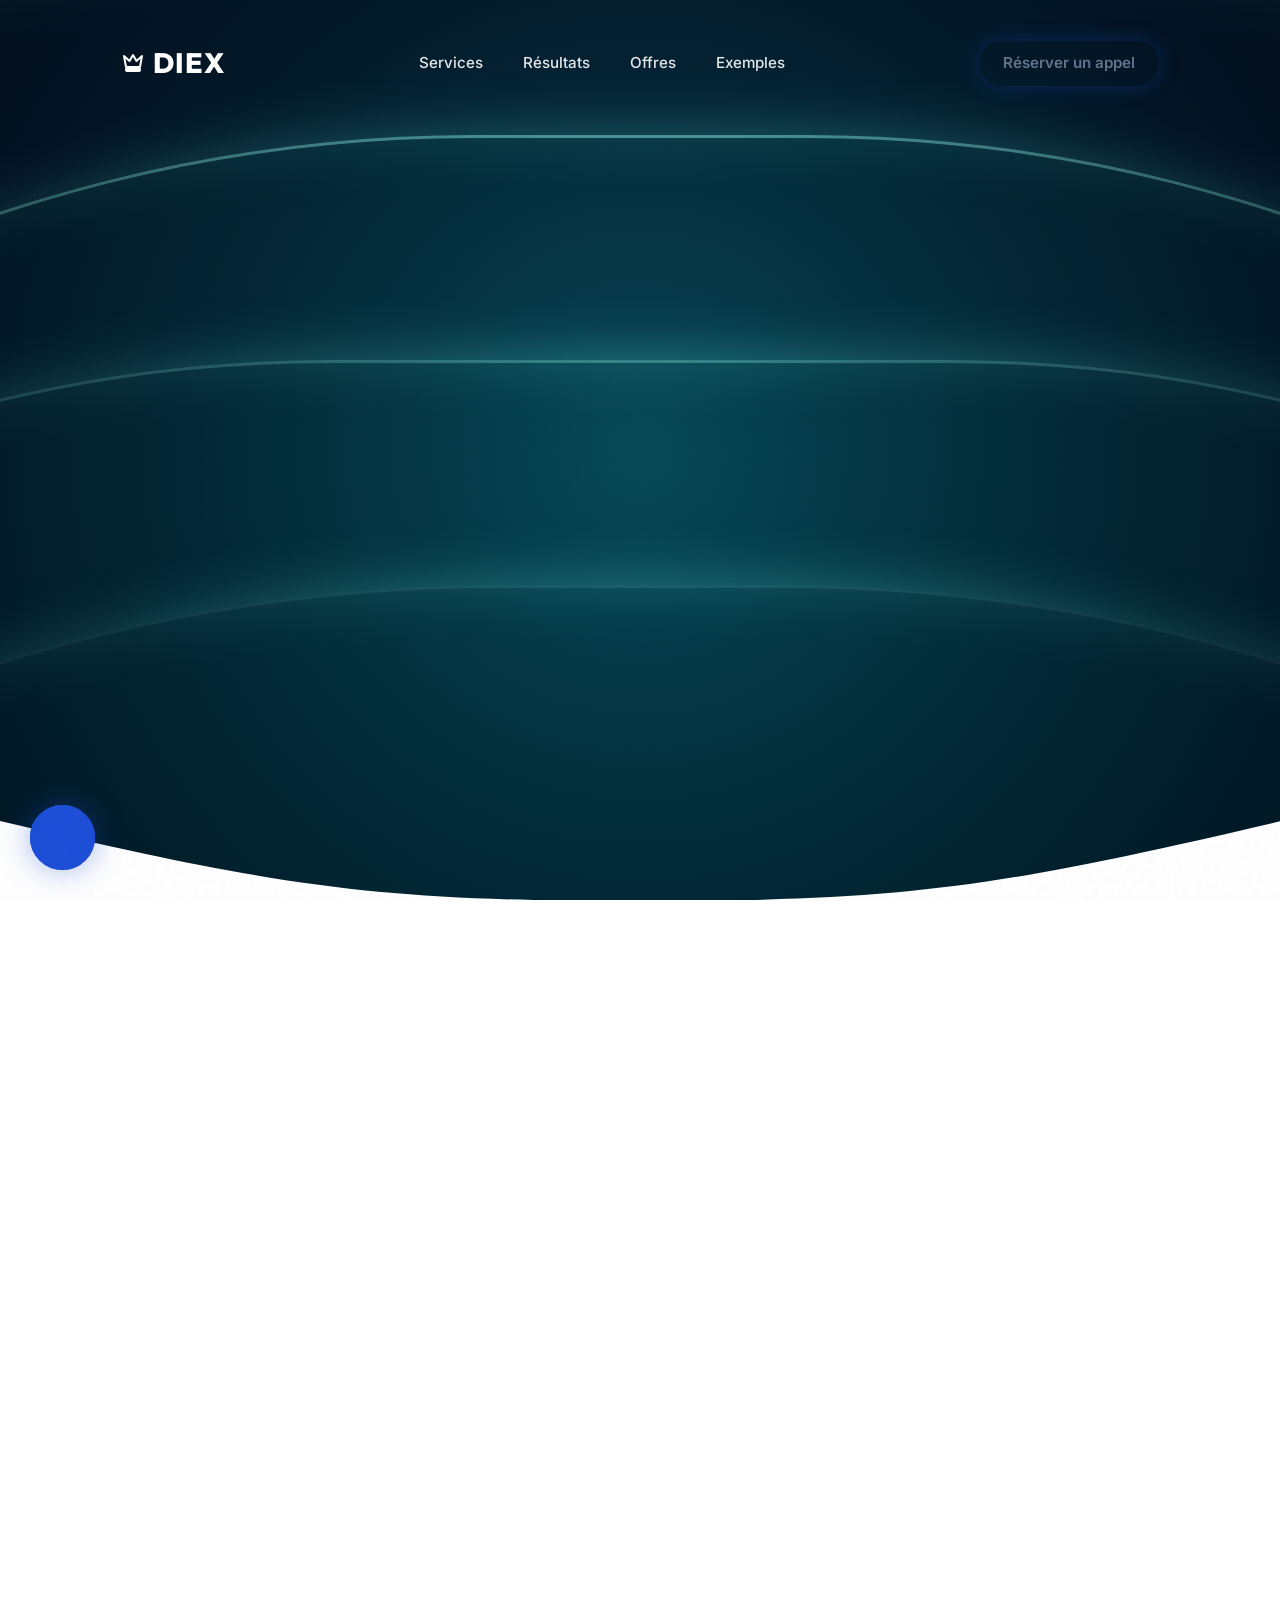
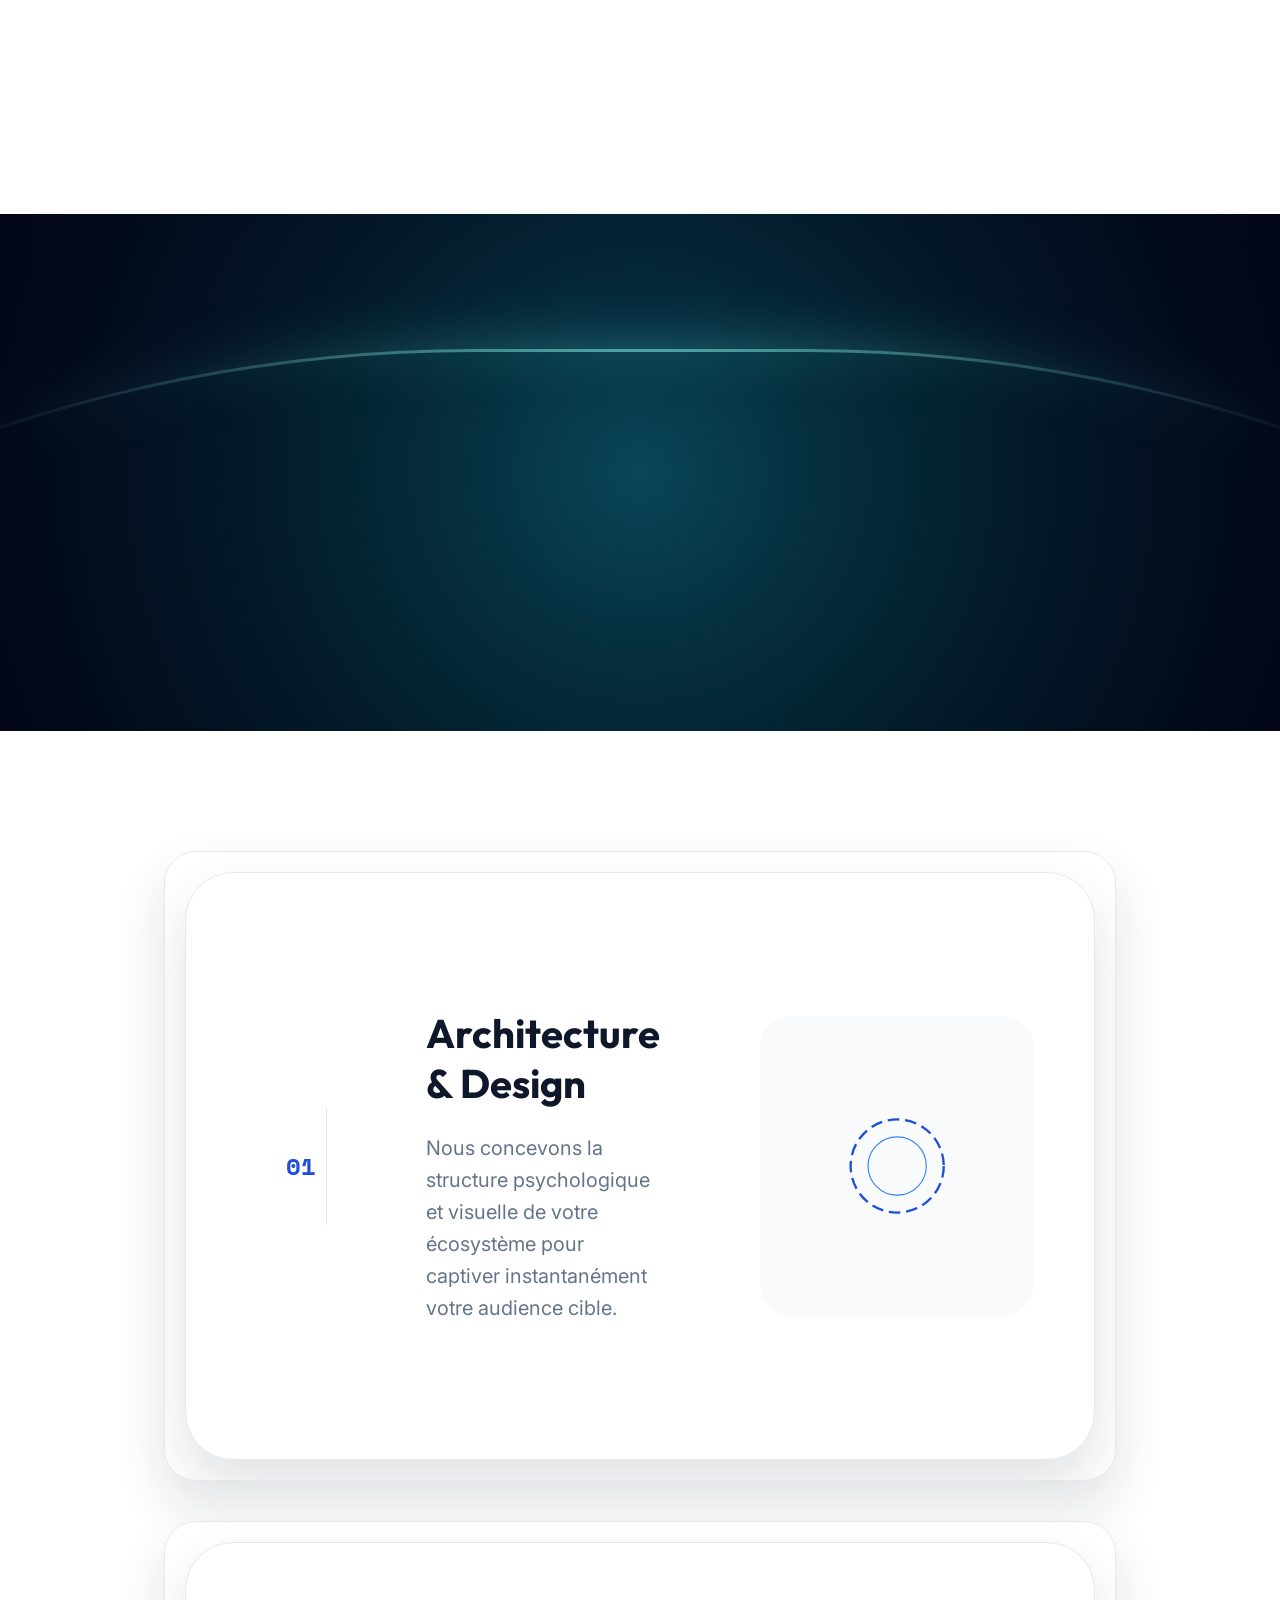
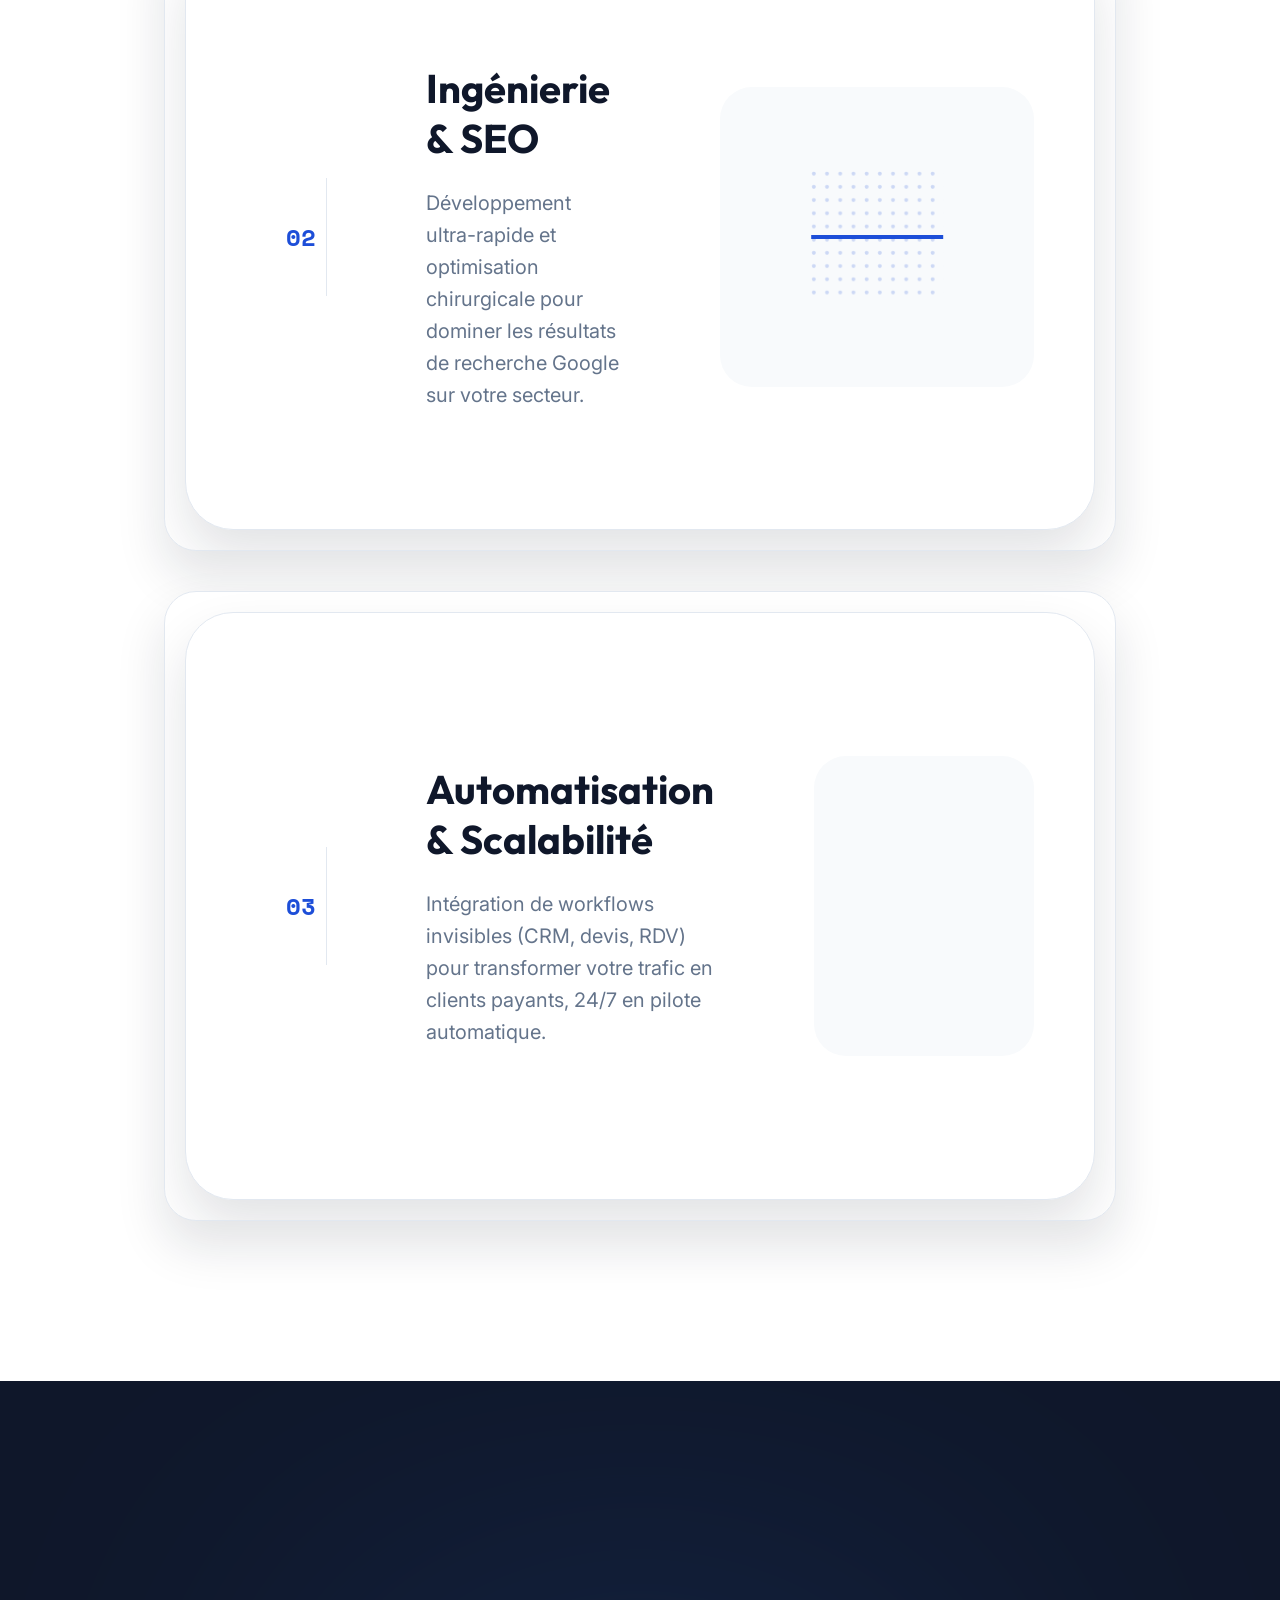
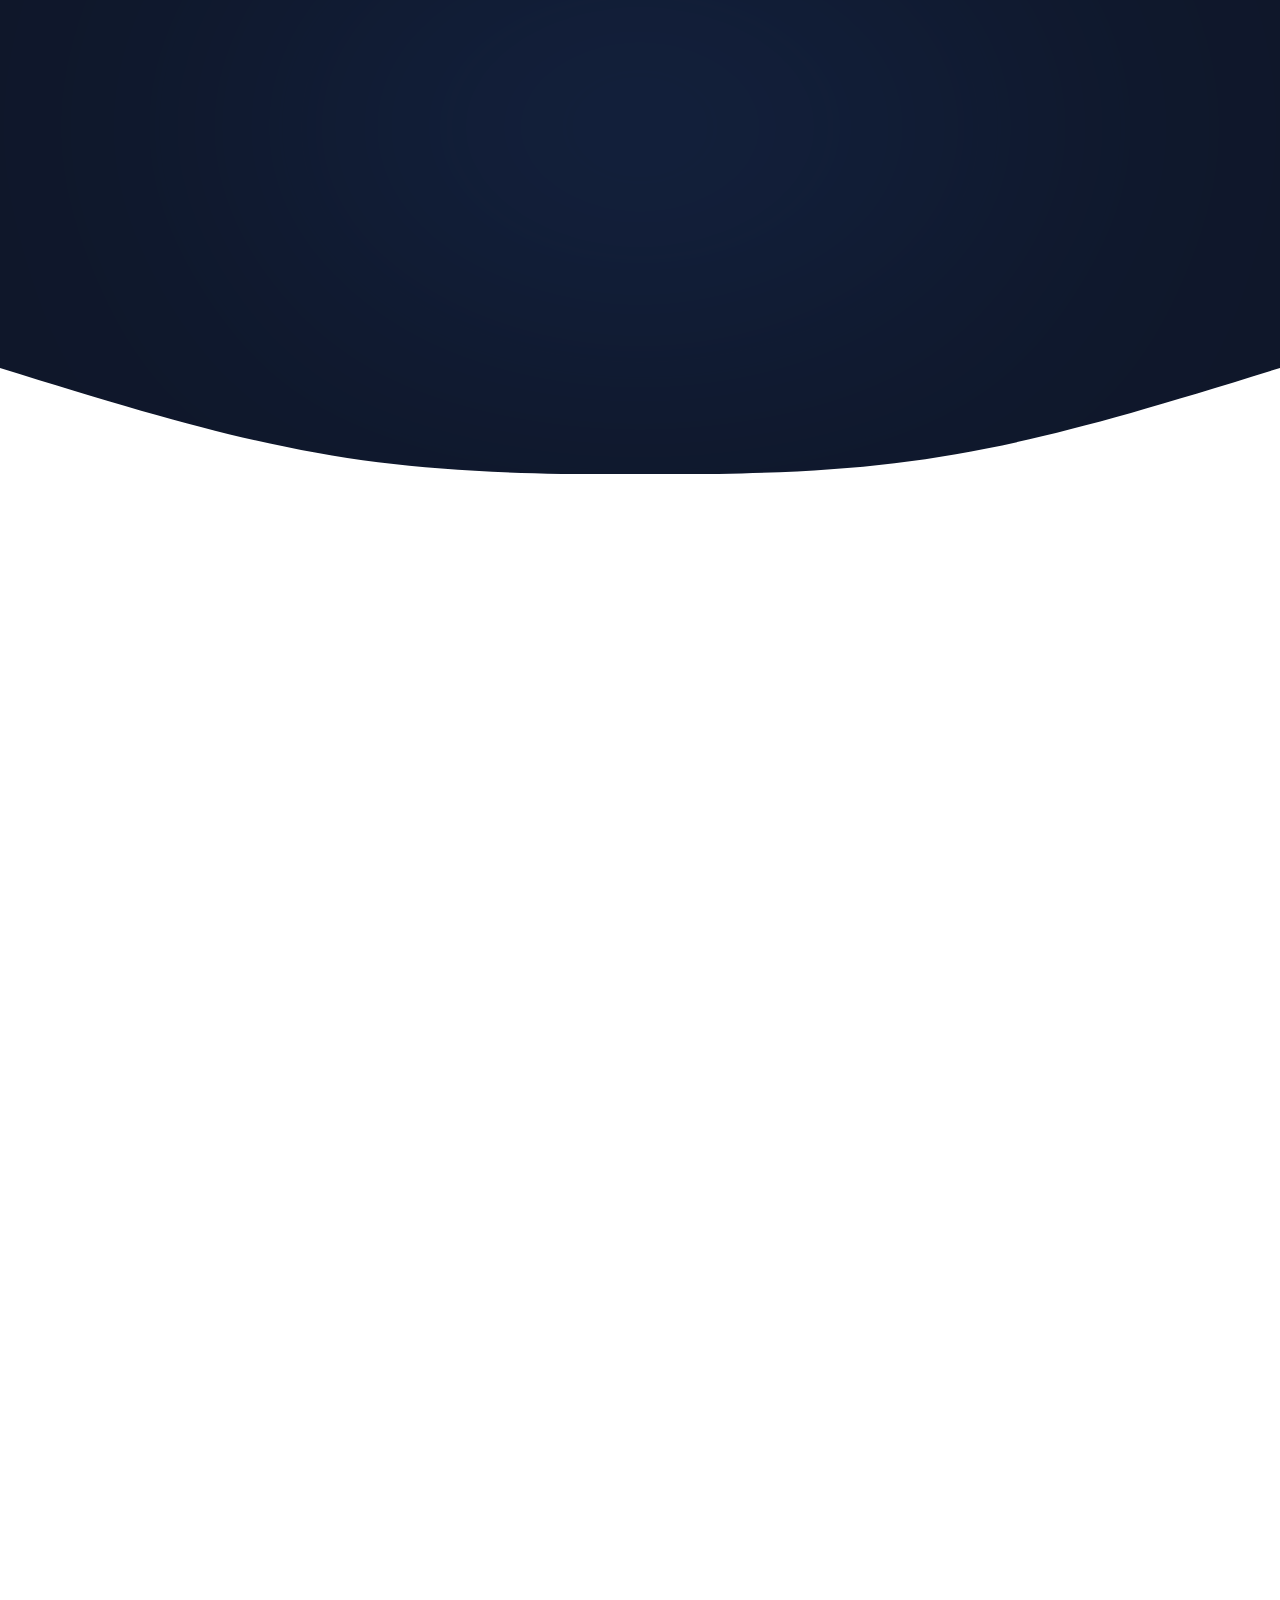
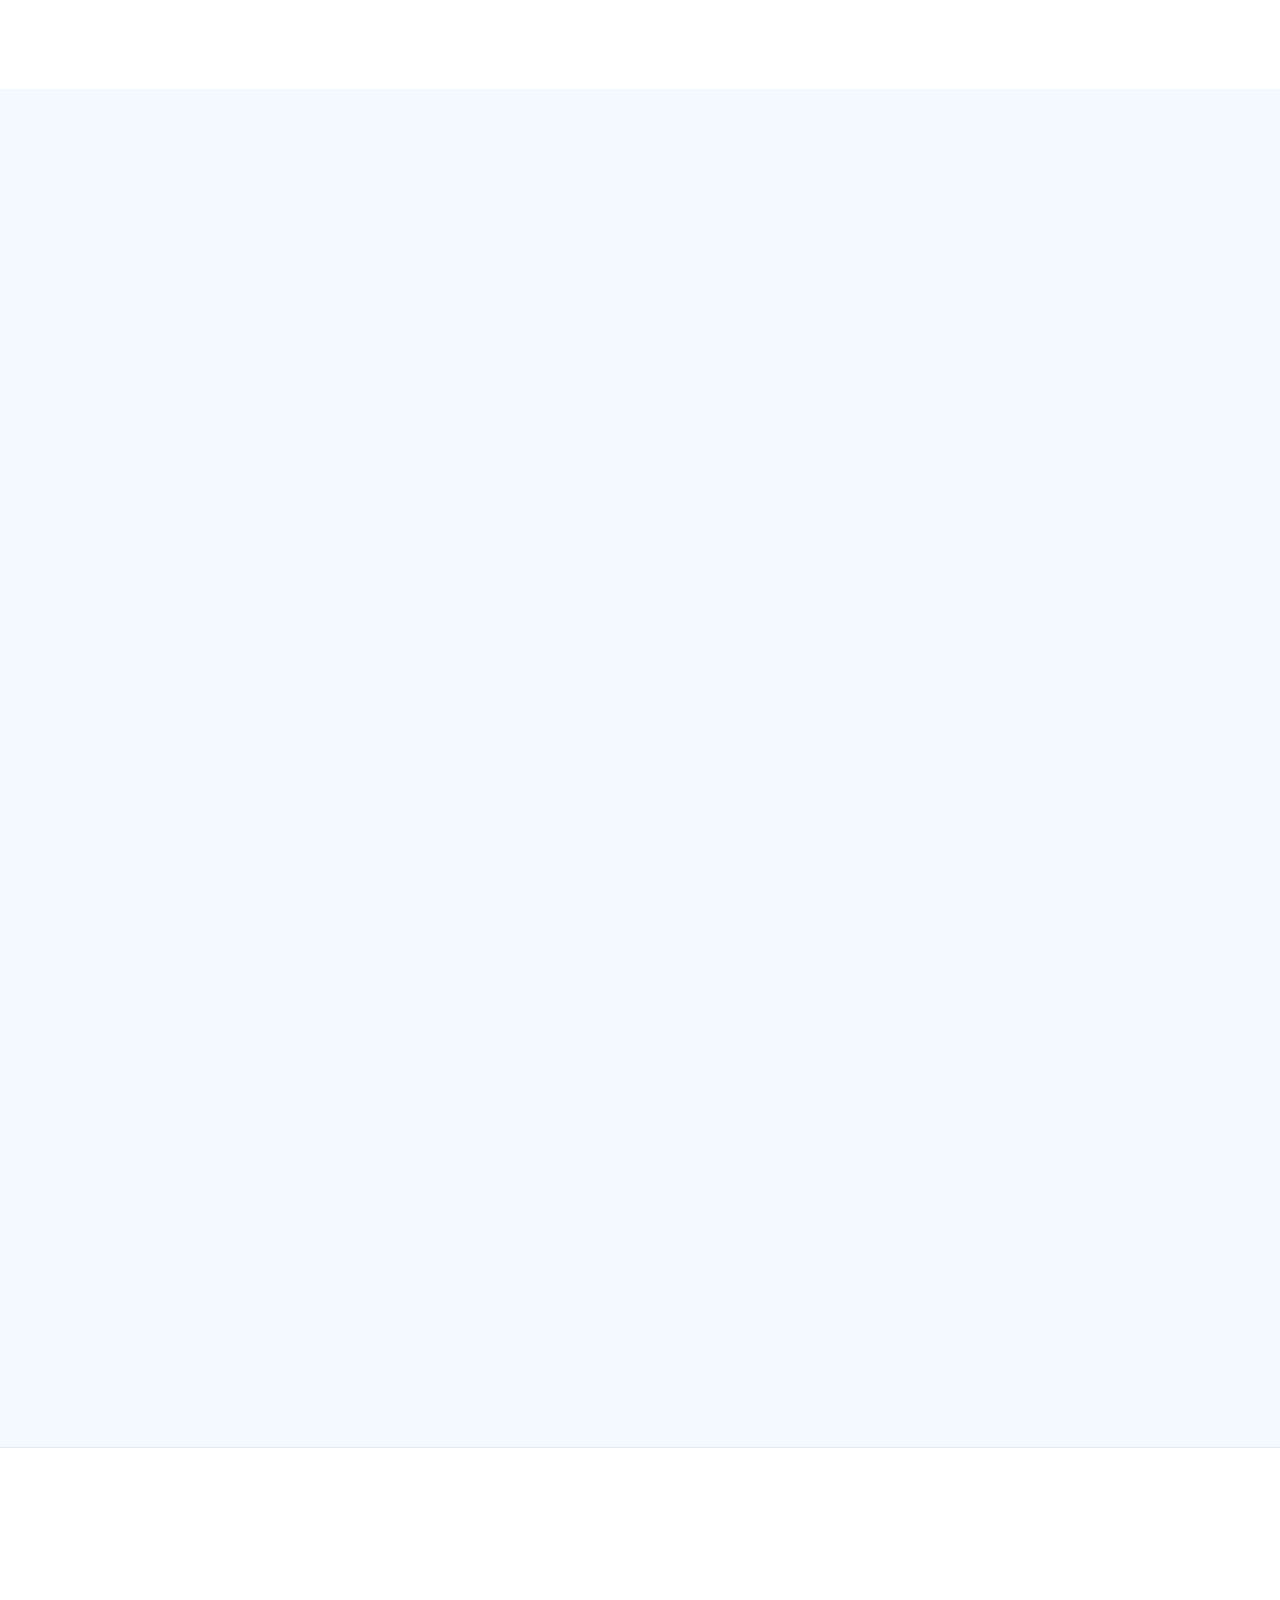
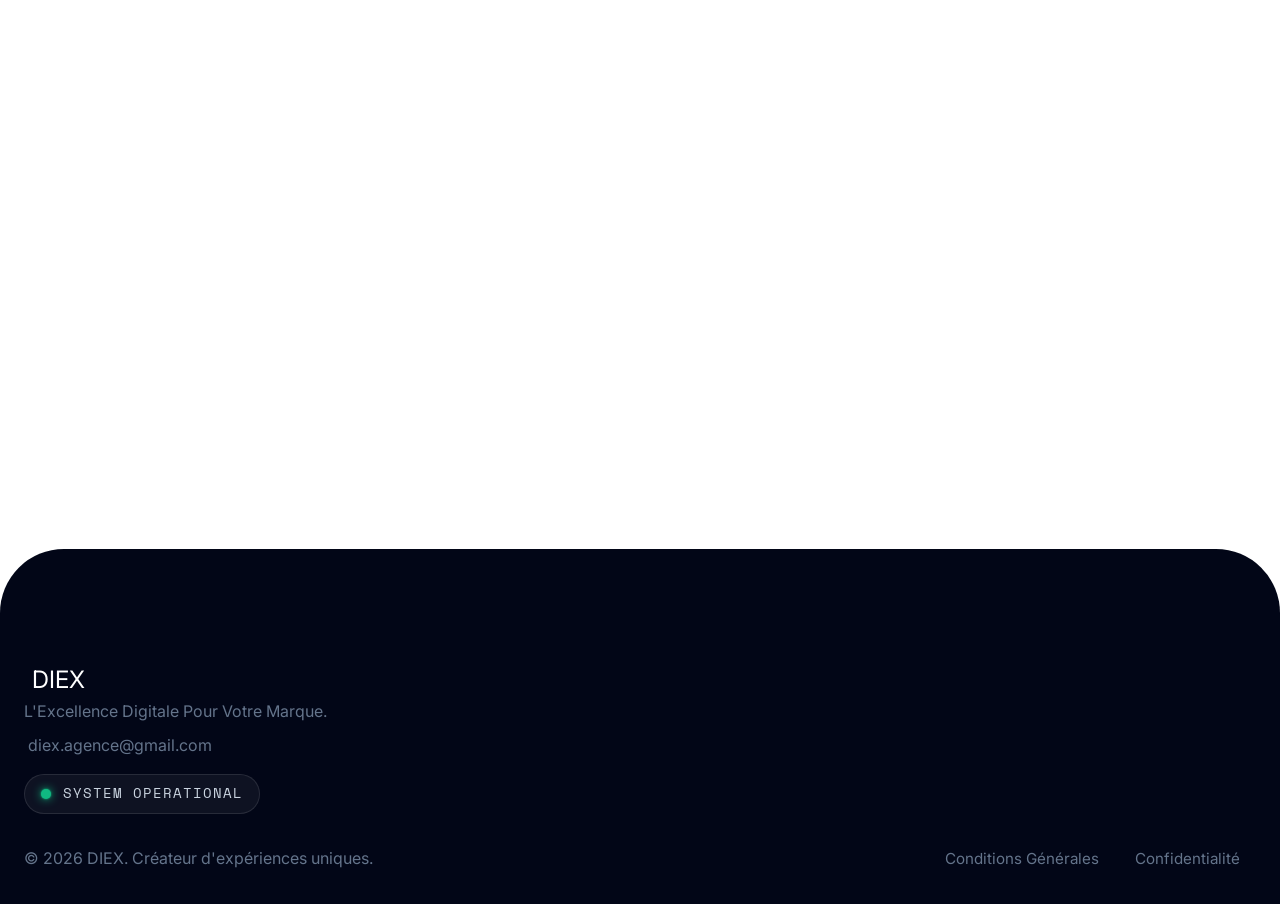
==== commit b7dc00e0: "Update pricing plans, mockups functionality and integration of real Stripe payment links" ====
--- a/index.html
+++ b/index.html
@@ -16,6 +16,8 @@
     <!-- Icons -->
     <script src="https://unpkg.com/@phosphor-icons/web"></script>
     <link rel="stylesheet" href="css/style.css">
+    <link rel="stylesheet" href="css/questionnaire.css">
+    <link rel="stylesheet" href="css/mockups.css">
     <!-- Favicon / Logo -->
     <link rel="icon" type="image/svg+xml"
         href='data:image/svg+xml,<svg xmlns="http://www.w3.org/2000/svg" viewBox="0 0 24 24" fill="none" stroke="%231D4ED8" stroke-width="2" stroke-linecap="round" stroke-linejoin="round"><path d="M5 16L3 5l5.5 5L12 4l3.5 6L21 5l-2 11H5zm14 3c0 .6-.4 1-1 1H6c-.6 0-1-.4-1-1v-1h14v1z"/></svg>'>
@@ -75,15 +77,14 @@
 
     <!-- Main Content -->
     <main>
-        <!-- 1. HERO WITH VIDEO -->
+        <!-- 1. HERO WITH ANIMATED WAVES -->
         <section class="hero" id="hero">
-            <div class="hero-video-wrapper">
-                <video autoplay loop muted playsinline class="hero-video"
-                    poster="https://img.freepik.com/free-video/abstract-blue-particles-background_1110-3882.jpg?t=st=1690000000~exp=1690000000~hmac=x">
-                    <!-- Tech elegant lines video from Pixabay CDN -->
-                    <source src="https://cdn.pixabay.com/video/2023/10/22/186115-877233261_large.mp4" type="video/mp4">
-                    <source src="https://cdn.pixabay.com/video/2021/08/11/84705-587841165_large.mp4" type="video/mp4">
-                </video>
+            <div class="hero-bg-wrapper">
+                <div class="wave-bg"></div>
+                <div class="wave-curve wave-curve-1"></div>
+                <div class="wave-curve wave-curve-2"></div>
+                <div class="wave-curve wave-curve-3"></div>
+                <div class="wave-curve wave-curve-4"></div>
                 <div class="hero-overlay"></div>
             </div>
 
@@ -103,8 +104,8 @@
                     <a href="#offres" class="btn btn-primary btn-lg glow-btn">
                         Voir les offres <i class="ph-bold ph-arrow-right"></i>
                     </a>
-                    <a href="mailto:diex.agence@gmail.com" class="btn btn-glass btn-lg">
-                        <i class="ph-bold ph-envelope-simple"></i> Demander un devis
+                    <a href="#" class="btn btn-glass btn-lg trigger-questionnaire">
+                        <i class="ph-bold ph-lightning"></i> Obtenir une analyse gratuite
                     </a>
                 </div>
             </div>
@@ -223,9 +224,10 @@
 
         <!-- 2.5 PHILOSOPHY (Manifesto) -->
         <section class="philosophy" id="philosophie">
-            <div class="philosophy-bg">
-                <img src="https://images.unsplash.com/photo-1618005182384-a83a8bd57fbe?q=80&w=2564&auto=format&fit=crop"
-                    alt="Abstract dark waves" class="philosophy-img">
+            <div class="philosophy-bg philosophy-wave-wrapper">
+                <div class="wave-bg"></div>
+                <div class="wave-curve wave-curve-1 philo-wave-1"></div>
+                <div class="wave-curve wave-curve-2 philo-wave-2"></div>
                 <div class="philosophy-overlay"></div>
             </div>
             <div class="container relative z-10 text-center">
@@ -360,61 +362,60 @@
 
                 <div class="pricing-grid">
                     <!-- Essentiel -->
-                    <div class="pricing-card tilt-card-light reveal-up">
+                    <div class="pricing-card highlight tilt-card-light reveal-up">
+                        <div class="popular-badge"><i class="ph-fill ph-star"></i> Le plus choisi</div>
+                        <div class="highlight-glow"></div>
                         <div class="p-header">
                             <div class="p-icon"><i class="ph-duotone ph-paper-plane-tilt"></i></div>
                             <h3>Essentiel</h3>
                             <p class="p-target">Pour lancer votre activité</p>
                         </div>
-                        <div class="p-amount">
-                            <div class="price">
-                                <h3>990€</h3><span>/projet</span>
-                            </div>
-                        </div>
-                        <div class="p-features">
+                        <div class="p-amount pricing-amount-update">
+                            <div class="price price-monthly">
+                                <h3>150€</h3><span>/mois</span>
+                            </div>
+                            <div class="price price-oneshot d-none">
+                                <h3>2 500€</h3><span>/projet</span>
+                            </div>
+                        </div>
+                        <div class="price-monthly"
+                            style="text-align: center; font-size: 0.85rem; color: var(--text-muted); margin-top: -15px; margin-bottom: 20px;">
+                            + 500 € (Mise en service)
+                        </div>
+                        <div class="p-features" style="flex: 1;">
                             <ul>
                                 <li>
                                     <i class="ph-bold ph-browser"></i>
-                                    <div class="f-text">
-                                        <strong>Site vitrine (3-5 pages)</strong>
-                                        <span>Design moderne, adapté mobile</span>
-                                    </div>
-                                </li>
-                                <li>
-                                    <i class="ph-bold ph-envelope-simple"></i>
-                                    <div class="f-text">
-                                        <strong>Formulaire qualifié</strong>
-                                        <span>Anti-spam & notifications en temps réel</span>
+                                    <div class="f-text" style="display:flex; align-items:center;">
+                                        <strong style="margin-bottom:0;">Une interface percutante sur une page
+                                            unique</strong>
                                     </div>
                                 </li>
                                 <li>
                                     <i class="ph-bold ph-magnifying-glass"></i>
-                                    <div class="f-text">
-                                        <strong>Fondations SEO</strong>
-                                        <span>Balises optimisées & indexation Google</span>
-                                    </div>
-                                </li>
-                                <li>
-                                    <i class="ph-bold ph-shield-check"></i>
-                                    <div class="f-text">
-                                        <strong>Sécurité & Hébergement</strong>
-                                        <span>SSL inclus, serveurs européens rapides</span>
+                                    <div class="f-text" style="display:flex; align-items:center;">
+                                        <strong style="margin-bottom:0;">Un référencement Google optimisé</strong>
+                                    </div>
+                                </li>
+                                <li>
+                                    <i class="ph-bold ph-device-mobile"></i>
+                                    <div class="f-text" style="display:flex; align-items:center;">
+                                        <strong style="margin-bottom:0;">Adaptation parfaite sur mobile</strong>
                                     </div>
                                 </li>
                             </ul>
                         </div>
-                        <div class="p-action">
-                            <a href="https://buy.stripe.com/test_dRmaEYehlbrX8SNgz9eUU00"
-                                class="btn btn-outline btn-full payment-btn" id="btn-essentiel">Payer maintenant</a>
+                        <div class="p-action" style="margin-top:auto;">
+                            <a href="https://buy.stripe.com/8x23cvfFOdRF9AX2vQfAc05"
+                                class="btn btn-primary glow-btn btn-full payment-btn" id="btn-essentiel">Payer
+                                maintenant</a>
                             <a href="mailto:diex.agence@gmail.com" class="btn btn-ghost btn-full mt-2">Nous
                                 contacter</a>
                         </div>
                     </div>
 
-                    <!-- Pro (Highlight) -->
-                    <div class="pricing-card highlight tilt-card-light reveal-up delay-1">
-                        <div class="popular-badge"><i class="ph-fill ph-star"></i> Le plus choisi</div>
-                        <div class="highlight-glow"></div>
+                    <!-- Pro -->
+                    <div class="pricing-card tilt-card-light reveal-up delay-1">
                         <div class="p-header">
                             <div class="p-icon"><i class="ph-duotone ph-rocket"></i></div>
                             <h3>Pro</h3>
@@ -422,48 +423,43 @@
                         </div>
                         <div class="p-amount pricing-amount-update">
                             <div class="price price-monthly">
-                                <h3>349€</h3><span>/mois</span>
+                                <h3>250€</h3><span>/mois</span>
                             </div>
                             <div class="price price-oneshot d-none">
-                                <h3>2 490€</h3><span>/projet</span>
-                            </div>
-                        </div>
-                        <div class="p-features">
+                                <h3>3 500€</h3><span>/projet</span>
+                            </div>
+                        </div>
+                        <div class="price-monthly"
+                            style="text-align: center; font-size: 0.85rem; color: var(--text-muted); margin-top: -15px; margin-bottom: 20px;">
+                            + 600 € (Mise en service)
+                        </div>
+                        <div class="p-features" style="flex: 1;">
                             <ul>
                                 <li>
                                     <i class="ph-bold ph-stack"></i>
-                                    <div class="f-text">
-                                        <strong>Site expert (5-10 pages)</strong>
-                                        <span>Structure optimisée pour générer des demandes</span>
-                                    </div>
-                                </li>
-                                <li>
-                                    <i class="ph-bold ph-map-pin-line"></i>
-                                    <div class="f-text">
-                                        <strong>SEO Local Avancé</strong>
-                                        <span>Stratégie sur votre secteur géographique</span>
-                                    </div>
-                                </li>
-                                <li>
-                                    <i class="ph-bold ph-star-half"></i>
-                                    <div class="f-text">
-                                        <strong>Module d'Avis Clients</strong>
-                                        <span>Récolte automatisée de Google Reviews</span>
-                                    </div>
-                                </li>
-                                <li>
-                                    <i class="ph-bold ph-speedometer"></i>
-                                    <div class="f-text">
-                                        <strong>Performance Extreme</strong>
-                                        <span>Temps de chargement &lt; 1sec garanti</span>
+                                    <div class="f-text" style="display:flex; align-items:center;">
+                                        <strong style="margin-bottom:0;">Site multipages complet (jusqu'à 5
+                                            pages)</strong>
+                                    </div>
+                                </li>
+                                <li>
+                                    <i class="ph-bold ph-calendar-check"></i>
+                                    <div class="f-text" style="display:flex; align-items:center;">
+                                        <strong style="margin-bottom:0;">Prise de rendez-vous en ligne
+                                            automatisée</strong>
+                                    </div>
+                                </li>
+                                <li>
+                                    <i class="ph-bold ph-image"></i>
+                                    <div class="f-text" style="display:flex; align-items:center;">
+                                        <strong style="margin-bottom:0;">Galerie photo/vidéo haut de gamme</strong>
                                     </div>
                                 </li>
                             </ul>
                         </div>
-                        <div class="p-deposit d-none"></div>
-                        <div class="p-action">
-                            <a href="https://buy.stripe.com/test_aFa28sddh8fLglfer1eUU01"
-                                class="btn btn-primary glow-btn btn-full payment-btn" id="btn-pro">Payer maintenant</a>
+                        <div class="p-action" style="margin-top:auto;">
+                            <a href="https://buy.stripe.com/6oUaEX9hq5l928v6M6fAc06"
+                                class="btn btn-outline btn-full payment-btn" id="btn-pro">Payer maintenant</a>
                             <a href="mailto:diex.agence@gmail.com" class="btn btn-ghost btn-full mt-2">Nous
                                 contacter</a>
                         </div>
@@ -473,52 +469,53 @@
                     <div class="pricing-card tilt-card-light reveal-up delay-2">
                         <div class="p-header">
                             <div class="p-icon"><i class="ph-duotone ph-crown"></i></div>
-                            <h3>Premium</h3>
-                            <p class="p-target">Expérience digitale sur-mesure</p>
-                        </div>
-                        <div class="p-amount" style="padding-bottom: 16px;">
-                            <div class="price" style="margin-bottom: 8px;">
-                                <h3>4 490€</h3><span> initial</span>
-                            </div>
-                            <div class="price">
-                                <h3 style="font-size: 2rem;">+ 499€</h3><span>/mois</span>
-                            </div>
-                        </div>
-                        <div class="p-features">
+                            <h3>Prestige</h3>
+                            <p class="p-target">Identique visuel DIEX</p>
+                        </div>
+                        <div class="p-amount pricing-amount-update">
+                            <div class="price price-monthly">
+                                <h3>350€</h3><span>/mois</span>
+                            </div>
+                            <div class="price price-oneshot d-none">
+                                <h3>4 500€</h3><span>/projet</span>
+                            </div>
+                        </div>
+                        <div class="price-monthly"
+                            style="text-align: center; font-size: 0.85rem; color: var(--text-muted); margin-top: -15px; margin-bottom: 20px;">
+                            + 700 € (Mise en service)
+                        </div>
+                        <div class="p-features" style="flex: 1;">
                             <ul>
                                 <li>
                                     <i class="ph-bold ph-diamonds-four"></i>
-                                    <div class="f-text">
-                                        <strong>Design Exclusif (UI/UX)</strong>
-                                        <span>Expérience animée, micro-interactions 3D</span>
-                                    </div>
-                                </li>
-                                <li>
-                                    <i class="ph-bold ph-chart-line-up"></i>
-                                    <div class="f-text">
-                                        <strong>Automatisations complexes</strong>
-                                        <span>Sync CRM, Stripe, Calendly, Zapier...</span>
-                                    </div>
-                                </li>
-                                <li>
-                                    <i class="ph-bold ph-shopping-bag"></i>
-                                    <div class="f-text">
-                                        <strong>E-Commerce / Réservation</strong>
-                                        <span>Vente en ligne fluide intégrée</span>
+                                    <div class="f-text" style="display:flex; align-items:center;">
+                                        <strong style="margin-bottom:0;">L'expérience numérique la plus
+                                            immersive</strong>
+                                    </div>
+                                </li>
+                                <li>
+                                    <i class="ph-bold ph-magic-wand"></i>
+                                    <div class="f-text" style="display:flex; align-items:center;">
+                                        <strong style="margin-bottom:0;">Micro-interactions et animations de
+                                            pointe</strong>
                                     </div>
                                 </li>
                                 <li>
                                     <i class="ph-bold ph-headset"></i>
-                                    <div class="f-text">
-                                        <strong>Support VIP Prioritaire</strong>
-                                        <span>Ligne directe avec le développeur</span>
+                                    <div class="f-text" style="display:flex; align-items:center;">
+                                        <strong style="margin-bottom:0;">Accompagnement prioritaire et exclusif</strong>
+                                    </div>
+                                </li>
+                                <li>
+                                    <i class="ph-bold ph-share-network"></i>
+                                    <div class="f-text" style="display:flex; align-items:center;">
+                                        <strong style="margin-bottom:0;">Intégration de vos flux sociaux</strong>
                                     </div>
                                 </li>
                             </ul>
                         </div>
-                        <div class="p-deposit d-none"></div>
-                        <div class="p-action">
-                            <a href="https://buy.stripe.com/test_6oU4gAc9d7bH7OJ1EfeUU03"
+                        <div class="p-action" style="margin-top:auto;">
+                            <a href="https://buy.stripe.com/aFa3cvdxG6pdaF11rMfAc07"
                                 class="btn btn-outline btn-full payment-btn" id="btn-premium">Payer maintenant</a>
                             <a href="mailto:diex.agence@gmail.com" class="btn btn-ghost btn-full mt-2">Nous
                                 contacter</a>
@@ -542,6 +539,10 @@
                         <div class="p-img-wrapper">
                             <img src="https://images.unsplash.com/photo-1555421689-491a97ff2040?q=80&w=800&auto=format&fit=crop"
                                 alt="Corporate Dashboard">
+                            <div class="p-overlay">
+                                <button class="btn btn-primary glow-btn open-mockup-btn" data-target="corporate"><i
+                                        class="ph-bold ph-eye"></i> Aperçu HD</button>
+                            </div>
                         </div>
                         <div class="p-info">
                             <h4>Corporate & B2B</h4>
@@ -553,6 +554,10 @@
                         <div class="p-img-wrapper">
                             <img src="https://images.unsplash.com/photo-1600596542815-ffad4c1539a9?q=80&w=800&auto=format&fit=crop"
                                 alt="Immobilier Premium">
+                            <div class="p-overlay">
+                                <button class="btn btn-primary glow-btn open-mockup-btn" data-target="immo"><i
+                                        class="ph-bold ph-eye"></i> Aperçu HD</button>
+                            </div>
                         </div>
                         <div class="p-info">
                             <h4>Immobilier Prestige</h4>
@@ -564,6 +569,10 @@
                         <div class="p-img-wrapper">
                             <img src="https://images.unsplash.com/photo-1555949963-aa79dcee981c?q=80&w=800&auto=format&fit=crop"
                                 alt="Application Web SaaS">
+                            <div class="p-overlay">
+                                <button class="btn btn-primary glow-btn open-mockup-btn" data-target="saas"><i
+                                        class="ph-bold ph-eye"></i> Aperçu HD</button>
+                            </div>
                         </div>
                         <div class="p-info">
                             <h4>Application SaaS</h4>
@@ -575,6 +584,10 @@
                         <div class="p-img-wrapper">
                             <img src="https://images.unsplash.com/photo-1503387762-592deb58ef4e?q=80&w=800&auto=format&fit=crop"
                                 alt="Artisan">
+                            <div class="p-overlay">
+                                <button class="btn btn-primary glow-btn open-mockup-btn" data-target="artisan"><i
+                                        class="ph-bold ph-eye"></i> Aperçu HD</button>
+                            </div>
                         </div>
                         <div class="p-info">
                             <h4>Artisan Engagé</h4>
@@ -586,6 +599,10 @@
                         <div class="p-img-wrapper">
                             <img src="https://images.unsplash.com/photo-1558611848-73f7eb4001a1?q=80&w=800&auto=format&fit=crop"
                                 alt="Fitness Coach">
+                            <div class="p-overlay">
+                                <button class="btn btn-primary glow-btn open-mockup-btn" data-target="fitness"><i
+                                        class="ph-bold ph-eye"></i> Aperçu HD</button>
+                            </div>
                         </div>
                         <div class="p-info">
                             <h4>Coaching & Fitness</h4>
@@ -597,6 +614,10 @@
                         <div class="p-img-wrapper">
                             <img src="https://images.unsplash.com/photo-1560066984-138dadb4c035?q=80&w=800&auto=format&fit=crop"
                                 alt="Institut Beauty">
+                            <div class="p-overlay">
+                                <button class="btn btn-primary glow-btn open-mockup-btn" data-target="beaute"><i
+                                        class="ph-bold ph-eye"></i> Aperçu HD</button>
+                            </div>
                         </div>
                         <div class="p-info">
                             <h4>Beauté & Spa</h4>
@@ -656,6 +677,166 @@
         </div>
     </footer>
 
+    <!-- QUESTIONNAIRE MODAL -->
+    <div class="q-modal-overlay" id="q-modal">
+        <div class="q-modal-container">
+            <div class="q-progress-container">
+                <div class="q-progress-bar"></div>
+            </div>
+            <button class="q-close-btn"><i class="ph-bold ph-x"></i></button>
+
+            <div class="q-viewport">
+                <!-- Step 0: Intro (Auto transition) -->
+                <div class="q-step" id="q-step-0">
+                    <span class="q-step-emoji">✨</span>
+                    <h2 class="q-step-title">Préparation de votre analyse personnalisée...</h2>
+                    <p class="q-step-subtitle">Cette étape nous permet de comprendre votre vision pour vous proposer la
+                        solution la plus adaptée sous 24h.</p>
+                    <div style="display: flex; gap: 8px; margin-top: 20px;">
+                        <span
+                            style="width: 10px; height: 10px; border-radius: 50%; background: var(--primary-light); animation: bounce 1s infinite;"></span>
+                        <span
+                            style="width: 10px; height: 10px; border-radius: 50%; background: var(--primary-light); animation: bounce 1s 0.2s infinite;"></span>
+                        <span
+                            style="width: 10px; height: 10px; border-radius: 50%; background: var(--primary-light); animation: bounce 1s 0.4s infinite;"></span>
+                    </div>
+                </div>
+
+                <!-- Step 1 -->
+                <div class="q-step" id="q-step-1">
+                    <h2 class="q-step-title">1. Votre Identité</h2>
+                    <p class="q-step-subtitle">Quel est le nom de votre établissement ou de votre entreprise ?</p>
+                    <input type="text" class="q-input" id="q-input-1"
+                        placeholder="Ex: Plomberie Martin, Restaurant L'Étoile..." autocomplete="off">
+                    <div class="q-action-row">
+                        <button class="btn btn-primary" id="q-btn-1">Continuer <i
+                                class="ph-bold ph-arrow-right"></i></button>
+                    </div>
+                </div>
+
+                <!-- Step 2 -->
+                <div class="q-step" id="q-step-2">
+                    <h2 class="q-step-title">2. Votre Présence Actuelle</h2>
+                    <p class="q-step-subtitle">Comment vos clients vous trouvent-ils aujourd'hui ?</p>
+                    <div class="q-options">
+                        <button class="q-option-btn"><i class="ph-duotone ph-users-three"></i> Bouche-à-oreille
+                            uniquement.</button>
+                        <button class="q-option-btn"><i class="ph-duotone ph-instagram-logo"></i> Réseaux sociaux
+                            (Facebook, Instagram).</button>
+                        <button class="q-option-btn"><i class="ph-duotone ph-map-pin-line"></i> Fiche Google (Avis
+                            clients).</button>
+                        <button class="q-option-btn"><i class="ph-duotone ph-question"></i> Autre.</button>
+                    </div>
+                </div>
+
+                <!-- Step 3 -->
+                <div class="q-step" id="q-step-3">
+                    <h2 class="q-step-title">3. Votre Identité Visuelle</h2>
+                    <p class="q-step-subtitle">Quelle atmosphère souhaitez-vous projeter pour votre futur site ?</p>
+                    <div class="q-options">
+                        <button class="q-option-btn" style="align-items: flex-start; line-height: 1.4;"><i
+                                class="ph-duotone ph-diamond" style="margin-top: 3px;"></i> <span><b>Le Grand Luxe :</b>
+                                Un design sombre, épuré et mystérieux (comme votre interface actuelle).</span></button>
+                        <button class="q-option-btn" style="align-items: flex-start; line-height: 1.4;"><i
+                                class="ph-duotone ph-sun" style="margin-top: 3px;"></i> <span><b>La Clarté Moderne :</b>
+                                Un style lumineux, blanc pur, avec beaucoup d'espace et de fraîcheur.</span></button>
+                        <button class="q-option-btn" style="align-items: flex-start; line-height: 1.4;"><i
+                                class="ph-duotone ph-palette" style="margin-top: 3px;"></i> <span><b>L'Audace Créative
+                                    :</b> Des couleurs vives, des typographies imposantes et des
+                                animations.</span></button>
+                        <button class="q-option-btn" style="align-items: flex-start; line-height: 1.4;"><i
+                                class="ph-duotone ph-bank" style="margin-top: 3px;"></i> <span><b>Le Traditionnel
+                                    Prestige :</b> Un style classique, rassurant, utilisant des matières (bois,
+                                pierre).</span></button>
+                    </div>
+                </div>
+
+                <!-- Step 4 -->
+                <div class="q-step" id="q-step-4">
+                    <h2 class="q-step-title">4. Le Diagnostic Visuel</h2>
+                    <p class="q-step-subtitle">Souhaitez-vous recevoir une démonstration visuelle de votre futur site ?
+                    </p>
+                    <div class="q-options">
+                        <button class="q-option-btn"><i class="ph-duotone ph-magic-wand"></i> Oui, je veux voir le
+                            potentiel de mon image de marque.</button>
+                        <button class="q-option-btn"><i class="ph-duotone ph-phone-call"></i> Non, je souhaite d'abord
+                            un échange téléphonique.</button>
+                    </div>
+                </div>
+
+                <!-- Step 5 -->
+                <div class="q-step" id="q-step-5">
+                    <h2 class="q-step-title">5. Finalisation</h2>
+                    <p class="q-step-subtitle">Où devons-nous vous envoyer votre analyse stratégique ?</p>
+                    <input type="text" class="q-input" id="q-input-name" placeholder="Votre Prénom et Nom">
+                    <input type="email" class="q-input" id="q-input-email" placeholder="Votre Adresse E-mail"
+                        style="margin-bottom: 20px;">
+                    <input type="tel" class="q-input" id="q-input-phone"
+                        placeholder="Numéro de téléphone (pour la réponse sous 24h)">
+                    <div class="q-action-row">
+                        <button class="btn btn-primary" id="q-btn-5">Soumettre ma demande <i
+                                class="ph-bold ph-paper-plane-tilt"></i></button>
+                    </div>
+                    <p style="text-align: center; font-size: 0.8rem; margin-top: 10px; color: var(--text-muted);">Vos
+                        données sont cryptées et confidentielles.</p>
+                </div>
+
+                <!-- Step 6: Success -->
+                <div class="q-step" id="q-step-6"
+                    style="text-align: center; padding-top: 0px; display: flex; flex-direction: column; align-items: center; justify-content: center; height: 100%;">
+                    <div style="display: flex; justify-content: center;">
+                        <div class="q-success-icon"><i class="ph-bold ph-check"></i></div>
+                    </div>
+                    <h2 class="q-step-title">Merci <span id="q-success-name"></span> !</h2>
+                    <p class="q-step-subtitle" style="margin-bottom: 15px;">Votre demande est entre les mains de nos
+                        experts.</p>
+                    <p
+                        style="color: var(--text-gray-light); margin-bottom: 30px; font-size: 0.95rem; line-height: 1.5;">
+                        Pendant que nous analysons votre
+                        dossier, vous pouvez consulter nos réalisations ou nous appeler directement.</p>
+                    <div
+                        style="display: flex; gap: 15px; justify-content: center; align-items: center; flex-wrap: wrap;">
+                        <a href="#exemples" class="btn btn-primary"
+                            onclick="document.querySelector('.q-close-btn').click()">Voir les projets</a>
+                        <a href="tel:0600000000" class="btn btn-outline glow-btn"><i class="ph-bold ph-phone"></i>
+                            Appeler</a>
+                    </div>
+                </div>
+            </div>
+        </div>
+    </div>
+
+    <!-- MOCKUP FULLSCREEN MODAL -->
+    <div class="mockup-modal-overlay" id="mockup-modal">
+        <button class="m-close-btn"><i class="ph-bold ph-x"></i></button>
+        <div class="mockup-container">
+            <!-- Sidebar Info -->
+            <div class="mockup-sidebar">
+                <div class="m-badge" id="m-badge">Modèle B2B</div>
+                <h2 class="m-title" id="m-title">Corporate</h2>
+                <p class="m-desc" id="m-desc">Description of the specific template.</p>
+                <ul class="m-features" id="m-features">
+                    <!-- Features injected by JS -->
+                </ul>
+                <button class="btn btn-primary glow-btn btn-m-action" id="m-action-btn">Obtenir cette interface</button>
+            </div>
+
+            <!-- Browser Frame -->
+            <div class="mockup-browser">
+                <div class="mb-header">
+                    <div class="mb-dot red"></div>
+                    <div class="mb-dot yellow"></div>
+                    <div class="mb-dot green"></div>
+                    <div class="mb-url"><i class="ph-bold ph-lock-key" style="margin-right:6px;"></i> <span
+                            id="mb-url-text">https://</span></div>
+                </div>
+                <div class="mb-content" id="mb-content">
+                    <!-- HTML Mockup Output Here -->
+                </div>
+            </div>
+        </div>
+    </div>
+
     <!-- Scripts -->
     <script src="https://cdnjs.cloudflare.com/ajax/libs/gsap/3.12.5/gsap.min.js"></script>
     <script src="https://cdnjs.cloudflare.com/ajax/libs/gsap/3.12.5/ScrollTrigger.min.js"></script>
@@ -663,6 +844,8 @@
     <script src="https://cdnjs.cloudflare.com/ajax/libs/vanilla-tilt/1.8.1/vanilla-tilt.min.js"></script>
     <!-- Custom App Logic -->
     <script src="js/app.js"></script>
+    <script src="js/questionnaire.js"></script>
+    <script src="js/mockups.js"></script>
 </body>
 
 </html>
--- a/css/style.css
+++ b/css/style.css
@@ -647,26 +647,90 @@
     color: white;
 }
 
-.hero-video-wrapper {
+.hero-bg-wrapper {
     position: absolute;
     inset: 0;
     z-index: 0;
     overflow: hidden;
-}
-
-.hero-video {
-    width: 100%;
-    height: 100%;
-    object-fit: cover;
-    transform: scale(1.05);
-    /* hide edges */
+    background-color: #020617;
+}
+
+.wave-bg {
+    position: absolute;
+    inset: 0;
+    background: radial-gradient(circle at 50% 50%, #082f49 0%, #020617 100%);
+}
+
+.wave-curve {
+    position: absolute;
+    transform-origin: 50% 48%;
+    /* Slight off-center for organic wobble */
+    border-radius: 43%;
+    border: 3px solid rgba(86, 236, 225, 0.6);
+    box-shadow: 0 0 60px rgba(86, 236, 225, 0.4), inset 0 0 60px rgba(86, 236, 225, 0.2);
+}
+
+.wave-curve-1 {
+    width: 250vw;
+    height: 250vw;
+    left: -75vw;
+    top: -10vh;
+    animation: waveRotate 20s infinite linear;
+    background: rgba(13, 148, 136, 0.15);
+    border-color: rgba(132, 250, 240, 1);
+    box-shadow: 0 0 120px rgba(86, 236, 225, 0.8), inset 0 0 80px rgba(86, 236, 225, 0.3);
+    border-width: 4px;
+}
+
+.wave-curve-2 {
+    width: 260vw;
+    height: 260vw;
+    left: -80vw;
+    top: 15vh;
+    animation: waveRotate 30s infinite linear reverse;
+    background: rgba(13, 148, 136, 0.1);
+    border-color: rgba(132, 250, 240, 0.7);
+    border-radius: 45%;
+}
+
+.wave-curve-3 {
+    width: 270vw;
+    height: 270vw;
+    left: -85vw;
+    top: 40vh;
+    animation: waveRotate 40s infinite linear;
+    background: rgba(13, 148, 136, 0.05);
+    border-color: rgba(132, 250, 240, 0.4);
+    border-radius: 41%;
+}
+
+.wave-curve-4 {
+    width: 280vw;
+    height: 280vw;
+    left: -90vw;
+    top: 65vh;
+    animation: waveRotate 50s infinite linear reverse;
+    background: rgba(13, 148, 136, 0.02);
+    border-color: rgba(132, 250, 240, 0.2);
+    border-radius: 46%;
+}
+
+@keyframes waveRotate {
+    0% {
+        transform: rotate(0deg);
+    }
+
+    100% {
+        transform: rotate(360deg);
+    }
 }
 
 .hero-overlay {
     position: absolute;
     inset: 0;
-    background: linear-gradient(135deg, rgba(2, 6, 23, 0.85) 0%, rgba(29, 78, 216, 0.4) 100%);
-    backdrop-filter: blur(4px);
+    /* Lighter vignette to let the bright waves show clearly */
+    background: radial-gradient(circle at 50% 50%, rgba(2, 6, 23, 0) 0%, rgba(2, 6, 23, 0.6) 100%);
+    pointer-events: none;
 }
 
 .hero-content {
--- a/css/questionnaire.css
+++ b/css/questionnaire.css
@@ -0,0 +1,213 @@
+/* ==========================================================================
+   QUESTIONNAIRE STRATÉGIQUE (Modal)
+   ========================================================================== */
+.q-modal-overlay {
+    position: fixed;
+    inset: 0;
+    background: rgba(2, 6, 23, 0.95);
+    backdrop-filter: blur(15px);
+    z-index: 10000;
+    display: flex;
+    align-items: center;
+    justify-content: center;
+    opacity: 0;
+    pointer-events: none;
+    transition: opacity 0.5s ease;
+}
+
+.q-modal-overlay.active {
+    opacity: 1;
+    pointer-events: all;
+}
+
+.q-modal-container {
+    width: 100%;
+    max-width: 700px;
+    background: #0f172a;
+    border: 1px solid rgba(255, 255, 255, 0.05);
+    border-radius: var(--radius-md);
+    box-shadow: 0 50px 100px -20px rgba(0, 0, 0, 0.5), inset 0 0 0 1px rgba(255, 255, 255, 0.05);
+    position: relative;
+    overflow: hidden;
+    transform: translateY(30px) scale(0.95);
+    transition: all 0.6s cubic-bezier(0.16, 1, 0.3, 1);
+    opacity: 0;
+}
+
+.q-modal-overlay.active .q-modal-container {
+    transform: translateY(0) scale(1);
+    opacity: 1;
+}
+
+/* Progress Bar */
+.q-progress-container {
+    position: absolute;
+    top: 0;
+    left: 0;
+    width: 100%;
+    height: 3px;
+    background: rgba(255, 255, 255, 0.05);
+    z-index: 10;
+}
+
+.q-progress-bar {
+    height: 100%;
+    width: 0%;
+    background: var(--primary-light);
+    box-shadow: 0 0 10px var(--primary-light);
+    transition: width 0.6s cubic-bezier(0.16, 1, 0.3, 1);
+}
+
+/* Close button */
+.q-close-btn {
+    position: absolute;
+    top: 20px;
+    right: 20px;
+    background: rgba(255, 255, 255, 0.05);
+    border: none;
+    color: var(--text-gray-light);
+    width: 40px;
+    height: 40px;
+    border-radius: 50%;
+    display: flex;
+    align-items: center;
+    justify-content: center;
+    cursor: pointer;
+    z-index: 10;
+    transition: var(--transition);
+}
+
+.q-close-btn:hover {
+    background: rgba(255, 255, 255, 0.1);
+    color: white;
+    transform: rotate(90deg);
+}
+
+/* Viewport for steps */
+.q-viewport {
+    position: relative;
+    padding: 60px 40px 40px 40px;
+    display: grid;
+    align-items: center;
+}
+
+/* Steps */
+.q-step {
+    grid-area: 1 / 1;
+    opacity: 0;
+    pointer-events: none;
+    transform: translateX(40px);
+    transition: all 0.5s cubic-bezier(0.16, 1, 0.3, 1);
+}
+
+.q-step.active {
+    opacity: 1;
+    pointer-events: all;
+    transform: translateX(0);
+}
+
+.q-step.previous {
+    transform: translateX(-40px);
+}
+
+/* Step Content Styling */
+.q-step-emoji {
+    font-size: 2.5rem;
+    margin-bottom: 20px;
+    display: block;
+}
+
+.q-step-title {
+    font-family: var(--font-drama);
+    font-size: 2.2rem;
+    color: white;
+    margin-bottom: 12px;
+    line-height: 1.2;
+}
+
+.q-step-subtitle {
+    color: var(--text-muted);
+    font-size: 1.1rem;
+    margin-bottom: 30px;
+}
+
+/* Inputs & Buttons */
+.q-input {
+    width: 100%;
+    background: rgba(0, 0, 0, 0.2);
+    border: 1px solid rgba(255, 255, 255, 0.1);
+    border-radius: var(--radius-sm);
+    padding: 18px 20px;
+    color: white;
+    font-family: var(--font-body);
+    font-size: 1.1rem;
+    outline: none;
+    transition: var(--transition);
+    margin-bottom: 20px;
+}
+
+.q-input:focus {
+    border-color: var(--primary-light);
+    box-shadow: 0 0 0 3px rgba(59, 130, 246, 0.2);
+}
+
+.q-option-btn {
+    width: 100%;
+    background: rgba(255, 255, 255, 0.03);
+    border: 1px solid rgba(255, 255, 255, 0.05);
+    border-radius: var(--radius-sm);
+    padding: 16px 20px;
+    color: var(--text-gray-light);
+    font-family: var(--font-body);
+    font-size: 1.05rem;
+    text-align: left;
+    cursor: pointer;
+    transition: var(--transition);
+    margin-bottom: 12px;
+    display: flex;
+    align-items: center;
+    gap: 12px;
+}
+
+.q-option-btn:hover {
+    background: rgba(59, 130, 246, 0.1);
+    border-color: rgba(59, 130, 246, 0.4);
+    color: white;
+    transform: translateX(5px);
+}
+
+.q-option-btn i {
+    font-size: 1.3rem;
+    color: var(--primary-light);
+    opacity: 0.7;
+}
+
+.q-action-row {
+    margin-top: 30px;
+    display: flex;
+    justify-content: flex-end;
+}
+
+/* End Screen */
+.q-success-icon {
+    width: 80px;
+    height: 80px;
+    background: rgba(16, 185, 129, 0.1);
+    color: #10b981;
+    border-radius: 50%;
+    display: flex;
+    align-items: center;
+    justify-content: center;
+    font-size: 2.5rem;
+    margin-bottom: 24px;
+}
+
+@media (max-width: 768px) {
+    .q-viewport {
+        padding: 50px 20px 20px 20px;
+    }
+
+    .q-step-title {
+        font-size: 1.8rem;
+    }
+}
--- a/css/mockups.css
+++ b/css/mockups.css
@@ -0,0 +1,555 @@
+/* ==========================================================================
+   FULLSCREEN HD MOCKUP MODAL
+   ========================================================================== */
+.mockup-modal-overlay {
+    position: fixed;
+    inset: 0;
+    background: rgba(2, 6, 23, 0.98);
+    backdrop-filter: blur(20px);
+    z-index: 100000;
+    display: flex;
+    align-items: center;
+    justify-content: center;
+    opacity: 0;
+    pointer-events: none;
+    transition: opacity 0.5s cubic-bezier(0.16, 1, 0.3, 1);
+}
+
+.mockup-modal-overlay.active {
+    opacity: 1;
+    pointer-events: all;
+}
+
+.m-close-btn {
+    position: absolute;
+    top: 30px;
+    right: 40px;
+    background: rgba(255, 255, 255, 0.05);
+    border: 1px solid rgba(255, 255, 255, 0.1);
+    color: white;
+    width: 50px;
+    height: 50px;
+    border-radius: 50%;
+    display: flex;
+    align-items: center;
+    justify-content: center;
+    cursor: pointer;
+    z-index: 10;
+    transition: all 0.3s ease;
+    font-size: 1.2rem;
+}
+
+.m-close-btn:hover {
+    background: var(--primary);
+    transform: rotate(90deg) scale(1.1);
+    box-shadow: 0 0 20px var(--primary);
+}
+
+.mockup-container {
+    width: 90vw;
+    height: 85vh;
+    max-width: 1400px;
+    background: #020617;
+    border-radius: 20px;
+    position: relative;
+    overflow: hidden;
+    transform: translateY(40px) scale(0.95);
+    opacity: 0;
+    transition: all 0.6s cubic-bezier(0.16, 1, 0.3, 1);
+    box-shadow: 0 50px 100px -20px rgba(0, 0, 0, 0.8), inset 0 0 0 1px rgba(255, 255, 255, 0.1);
+    display: flex;
+}
+
+.mockup-modal-overlay.active .mockup-container {
+    transform: translateY(0) scale(1);
+    opacity: 1;
+}
+
+/* Sidebar Info Panel */
+.mockup-sidebar {
+    width: 350px;
+    background: rgba(15, 23, 42, 0.9);
+    border-right: 1px solid rgba(255, 255, 255, 0.05);
+    padding: 40px 30px;
+    display: flex;
+    flex-direction: column;
+    justify-content: center;
+}
+
+.m-badge {
+    display: inline-block;
+    padding: 6px 12px;
+    background: rgba(59, 130, 246, 0.15);
+    color: #60a5fa;
+    border-radius: 30px;
+    font-size: 0.8rem;
+    font-weight: 600;
+    letter-spacing: 1px;
+    text-transform: uppercase;
+    margin-bottom: 20px;
+    border: 1px solid rgba(59, 130, 246, 0.3);
+}
+
+.m-title {
+    font-family: var(--font-drama);
+    font-size: 2.5rem;
+    color: white;
+    margin-bottom: 15px;
+    line-height: 1.1;
+}
+
+.m-desc {
+    color: var(--text-muted);
+    font-size: 1.05rem;
+    line-height: 1.6;
+    margin-bottom: 30px;
+}
+
+.m-features {
+    list-style: none;
+    padding: 0;
+    margin: 0;
+}
+
+.m-features li {
+    display: flex;
+    align-items: flex-start;
+    gap: 12px;
+    color: var(--text-gray-light);
+    margin-bottom: 16px;
+    font-size: 0.95rem;
+}
+
+.m-features li i {
+    color: var(--primary);
+    font-size: 1.2rem;
+    margin-top: 2px;
+}
+
+.btn-m-action {
+    margin-top: auto;
+    width: 100%;
+    margin-bottom: 0;
+}
+
+/* Browser Frame */
+.mockup-browser {
+    flex: 1;
+    display: flex;
+    flex-direction: column;
+    background: #e2e8f0;
+    position: relative;
+    overflow: hidden;
+}
+
+.mb-header {
+    height: 40px;
+    background: #cbd5e1;
+    display: flex;
+    align-items: center;
+    padding: 0 16px;
+    gap: 8px;
+    border-bottom: 1px solid #94a3b8;
+}
+
+.mb-dot {
+    width: 12px;
+    height: 12px;
+    border-radius: 50%;
+}
+
+.mb-dot.red {
+    background: #ff5f56;
+}
+
+.mb-dot.yellow {
+    background: #ffbd2e;
+}
+
+.mb-dot.green {
+    background: #27c93f;
+}
+
+.mb-url {
+    background: white;
+    flex: 1;
+    max-width: 400px;
+    margin: 0 auto;
+    height: 24px;
+    border-radius: 4px;
+    display: flex;
+    align-items: center;
+    justify-content: center;
+    font-size: 0.75rem;
+    color: #64748b;
+    font-family: sans-serif;
+    box-shadow: inset 0 1px 3px rgba(0, 0, 0, 0.1);
+}
+
+.mb-content {
+    flex: 1;
+    position: relative;
+    overflow-y: auto;
+    overflow-x: hidden;
+    background: white;
+}
+
+/* --------------------------------------------------------------------------
+   MOCKUP TEMPLATES - SPECIFIC STYLES
+   -------------------------------------------------------------------------- */
+
+/* 1. Corporate B2B */
+.tpl-corporate {
+    background: #0f172a;
+    color: white;
+    min-height: 150%;
+    font-family: 'Inter', sans-serif;
+}
+
+.c-nav {
+    padding: 20px 40px;
+    display: flex;
+    justify-content: space-between;
+    border-bottom: 1px solid rgba(255, 255, 255, 0.05);
+}
+
+.c-hero {
+    padding: 80px 40px;
+    text-align: center;
+}
+
+.c-hero h1 {
+    font-size: 3.5rem;
+    font-weight: 800;
+    letter-spacing: -1px;
+    margin-bottom: 20px;
+}
+
+.c-stats {
+    display: flex;
+    justify-content: center;
+    gap: 40px;
+    padding: 40px;
+    background: rgba(255, 255, 255, 0.02);
+}
+
+.c-stat-box {
+    text-align: center;
+}
+
+.c-stat-box .num {
+    font-size: 2.5rem;
+    color: #3b82f6;
+    font-weight: 700;
+}
+
+.c-chart {
+    width: 80%;
+    height: 200px;
+    margin: 40px auto;
+    background: linear-gradient(to top, rgba(59, 130, 246, 0.2), transparent);
+    border-bottom: 2px solid #3b82f6;
+    position: relative;
+}
+
+/* 2. Immobilier Prestige */
+.tpl-immo {
+    background: #fafaf9;
+    color: #1c1917;
+    min-height: 150%;
+    font-family: 'Cormorant Garamond', serif;
+}
+
+.i-hero {
+    height: 60vh;
+    background: url('https://images.unsplash.com/photo-1600596542815-ffad4c1539a9?q=80&w=1600') center/cover;
+    position: relative;
+    display: flex;
+    align-items: center;
+    justify-content: center;
+    color: white;
+}
+
+.i-hero-overlay {
+    position: absolute;
+    inset: 0;
+    background: rgba(0, 0, 0, 0.4);
+}
+
+.i-hero h1 {
+    position: relative;
+    font-size: 4rem;
+    text-transform: uppercase;
+    letter-spacing: 4px;
+}
+
+.i-grid {
+    display: grid;
+    grid-template-columns: 1fr 1fr;
+    gap: 20px;
+    padding: 40px;
+}
+
+.i-card {
+    height: 300px;
+    background: #e7e5e4;
+    position: relative;
+    overflow: hidden;
+}
+
+.i-price {
+    position: absolute;
+    bottom: 20px;
+    left: 20px;
+    background: white;
+    padding: 10px 20px;
+    font-weight: bold;
+    font-family: sans-serif;
+}
+
+/* 3. SaaS App */
+.tpl-saas {
+    background: #f8fafc;
+    color: #0f172a;
+    min-height: 100%;
+    display: flex;
+    font-family: 'Inter', sans-serif;
+}
+
+.s-sidebar {
+    width: 220px;
+    background: white;
+    border-right: 1px solid #e2e8f0;
+    padding: 20px;
+}
+
+.s-main {
+    flex: 1;
+    padding: 30px;
+}
+
+.s-header {
+    display: flex;
+    justify-content: space-between;
+    margin-bottom: 30px;
+}
+
+.s-cards {
+    display: grid;
+    grid-template-columns: repeat(3, 1fr);
+    gap: 20px;
+    margin-bottom: 30px;
+}
+
+.s-card {
+    background: white;
+    padding: 20px;
+    border-radius: 12px;
+    border: 1px solid #e2e8f0;
+    box-shadow: 0 4px 6px -1px rgba(0, 0, 0, 0.05);
+}
+
+.s-table {
+    background: white;
+    border-radius: 12px;
+    border: 1px solid #e2e8f0;
+    height: 300px;
+}
+
+/* 4. Artisan */
+.tpl-artisan {
+    background: white;
+    color: #1f2937;
+    min-height: 150%;
+    font-family: 'Inter', sans-serif;
+}
+
+.a-nav {
+    background: #b45309;
+    color: white;
+    padding: 15px 40px;
+    display: flex;
+    justify-content: space-between;
+    font-weight: bold;
+}
+
+.a-hero {
+    display: flex;
+    padding: 60px 40px;
+    align-items: center;
+    background: #fef3c7;
+}
+
+.a-hero-text {
+    flex: 1;
+}
+
+.a-hero-text h1 {
+    font-size: 3rem;
+    color: #92400e;
+    margin-bottom: 20px;
+}
+
+.a-hero-form {
+    width: 350px;
+    background: white;
+    padding: 30px;
+    border-radius: 12px;
+    box-shadow: 0 10px 25px rgba(0, 0, 0, 0.1);
+}
+
+.a-input {
+    width: 100%;
+    padding: 12px;
+    margin-bottom: 15px;
+    border: 1px solid #d1d5db;
+    border-radius: 6px;
+}
+
+/* 5. Fitness */
+.tpl-fitness {
+    background: #18181b;
+    color: white;
+    min-height: 150%;
+    font-family: 'Outfit', sans-serif;
+}
+
+.f-nav {
+    padding: 20px 40px;
+    display: flex;
+    justify-content: space-between;
+    text-transform: uppercase;
+    font-weight: 800;
+    letter-spacing: 2px;
+}
+
+.f-hero {
+    height: 70vh;
+    display: flex;
+    flex-direction: column;
+    justify-content: center;
+    padding: 0 40px;
+    position: relative;
+}
+
+.f-hero::after {
+    content: '';
+    position: absolute;
+    right: 0;
+    bottom: 0;
+    width: 50%;
+    height: 100%;
+    background: url('https://images.unsplash.com/photo-1558611848-73f7eb4001a1?q=80') center/cover;
+    opacity: 0.5;
+    clip-path: polygon(20% 0, 100% 0, 100% 100%, 0 100%);
+}
+
+.f-hero h1 {
+    font-size: 5rem;
+    text-transform: uppercase;
+    font-weight: 900;
+    line-height: 0.9;
+    color: #bef264;
+    z-index: 10;
+    margin-bottom: 20px;
+}
+
+/* 6. Beaute/Spa */
+.tpl-beaute {
+    background: #fdfbf7;
+    color: #4a4a4a;
+    min-height: 150%;
+    font-family: 'Cormorant Garamond', serif;
+}
+
+.b-nav {
+    padding: 20px 40px;
+    text-align: center;
+    border-bottom: 1px solid #e5e5e5;
+}
+
+.b-logo {
+    font-size: 2rem;
+    letter-spacing: 4px;
+}
+
+.b-hero {
+    padding: 80px 40px;
+    text-align: center;
+    background: #f3cdc0;
+    color: white;
+}
+
+.b-hero h1 {
+    font-size: 3.5rem;
+    font-style: italic;
+    font-weight: 300;
+}
+
+.b-services {
+    display: flex;
+    gap: 30px;
+    padding: 60px 40px;
+    justify-content: center;
+}
+
+.b-service {
+    width: 250px;
+    text-align: center;
+}
+
+.b-service img {
+    width: 100%;
+    height: 150px;
+    object-fit: cover;
+    border-radius: 100px 100px 0 0;
+    margin-bottom: 15px;
+}
+
+/* Animation Utils */
+.mb-content>* {
+    opacity: 0;
+    transform: translateY(20px);
+    animation: slideUpFade 0.6s ease forwards;
+}
+
+.mb-content>*:nth-child(1) {
+    animation-delay: 0.2s;
+}
+
+.mb-content>*:nth-child(2) {
+    animation-delay: 0.4s;
+}
+
+.mb-content>*:nth-child(3) {
+    animation-delay: 0.6s;
+}
+
+.mb-content>*:nth-child(4) {
+    animation-delay: 0.8s;
+}
+
+@keyframes slideUpFade {
+    to {
+        opacity: 1;
+        transform: translateY(0);
+    }
+}
+
+@media (max-width: 992px) {
+    .mockup-container {
+        flex-direction: column-reverse;
+        overflow-y: auto;
+        height: 95vh;
+    }
+
+    .mockup-sidebar {
+        width: 100%;
+        border-right: none;
+        border-top: 1px solid rgba(255, 255, 255, 0.05);
+    }
+
+    .mockup-browser {
+        min-height: 50vh;
+    }
+}
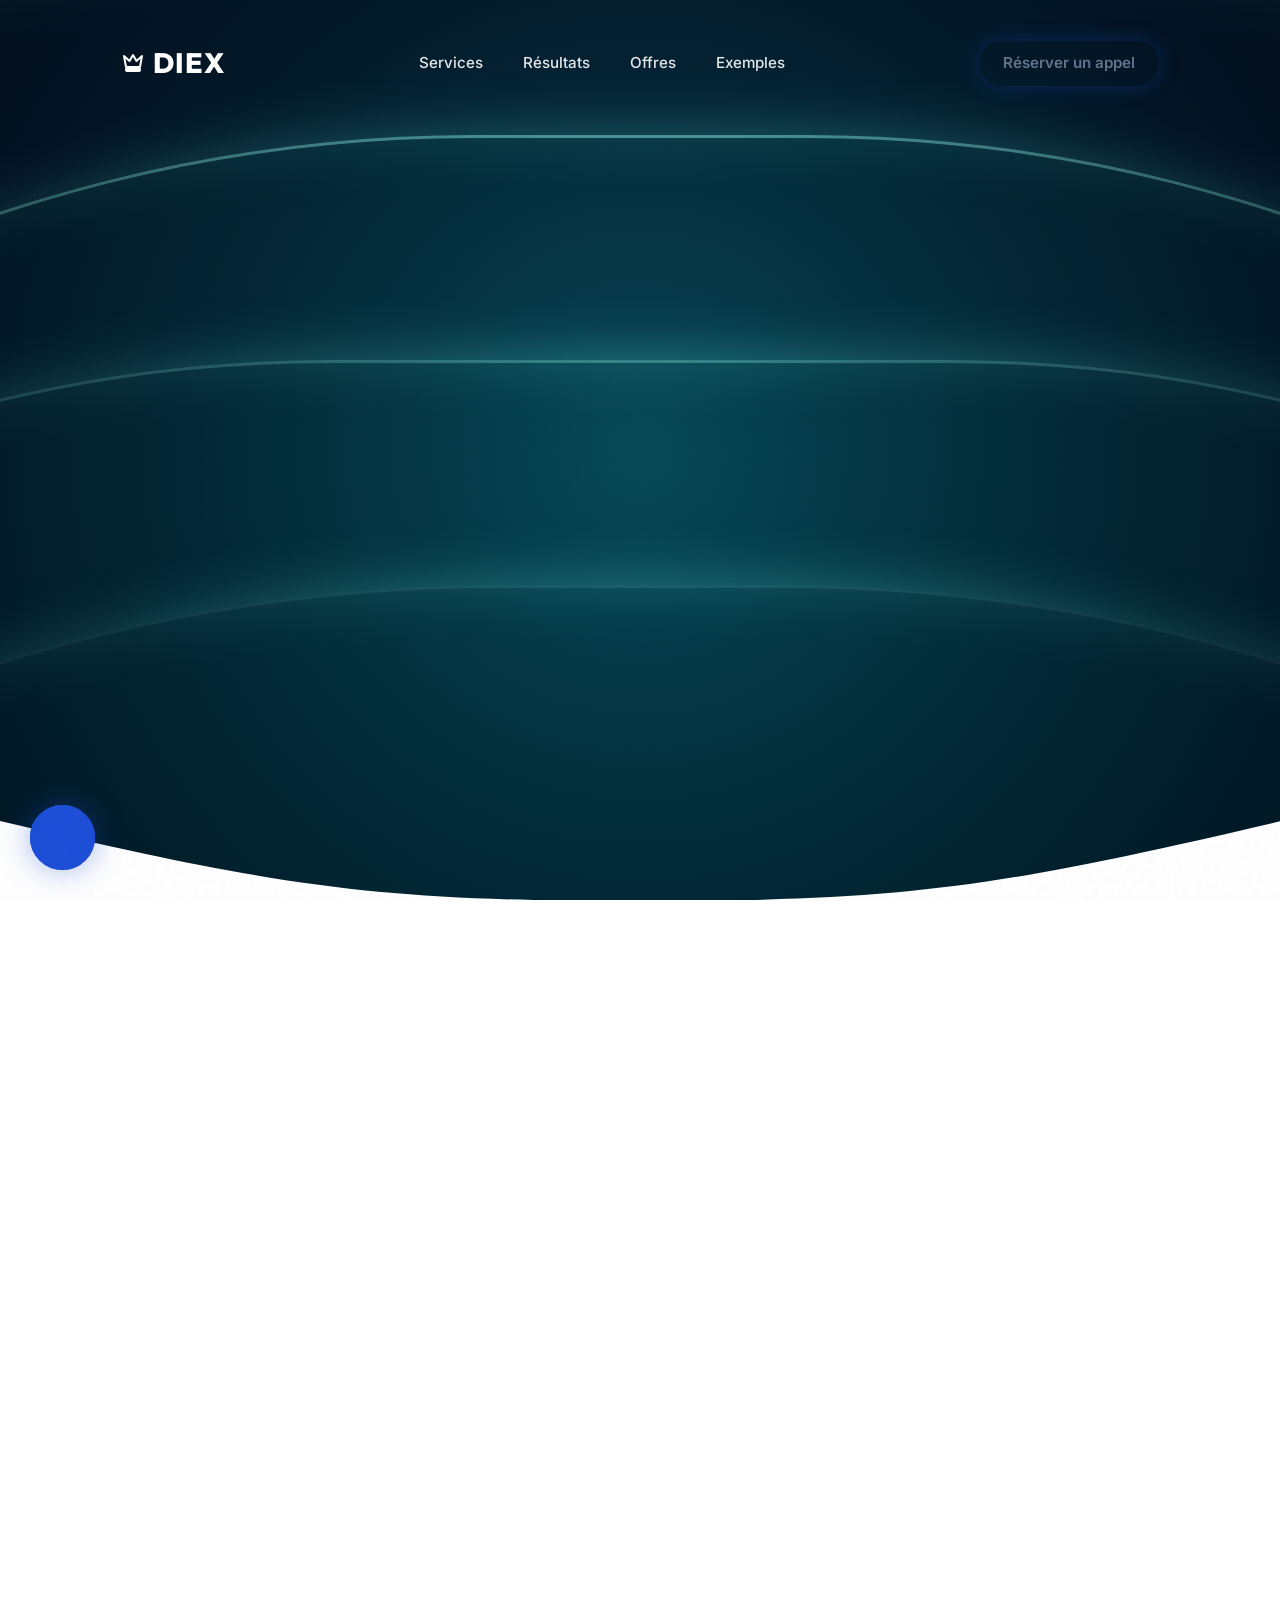
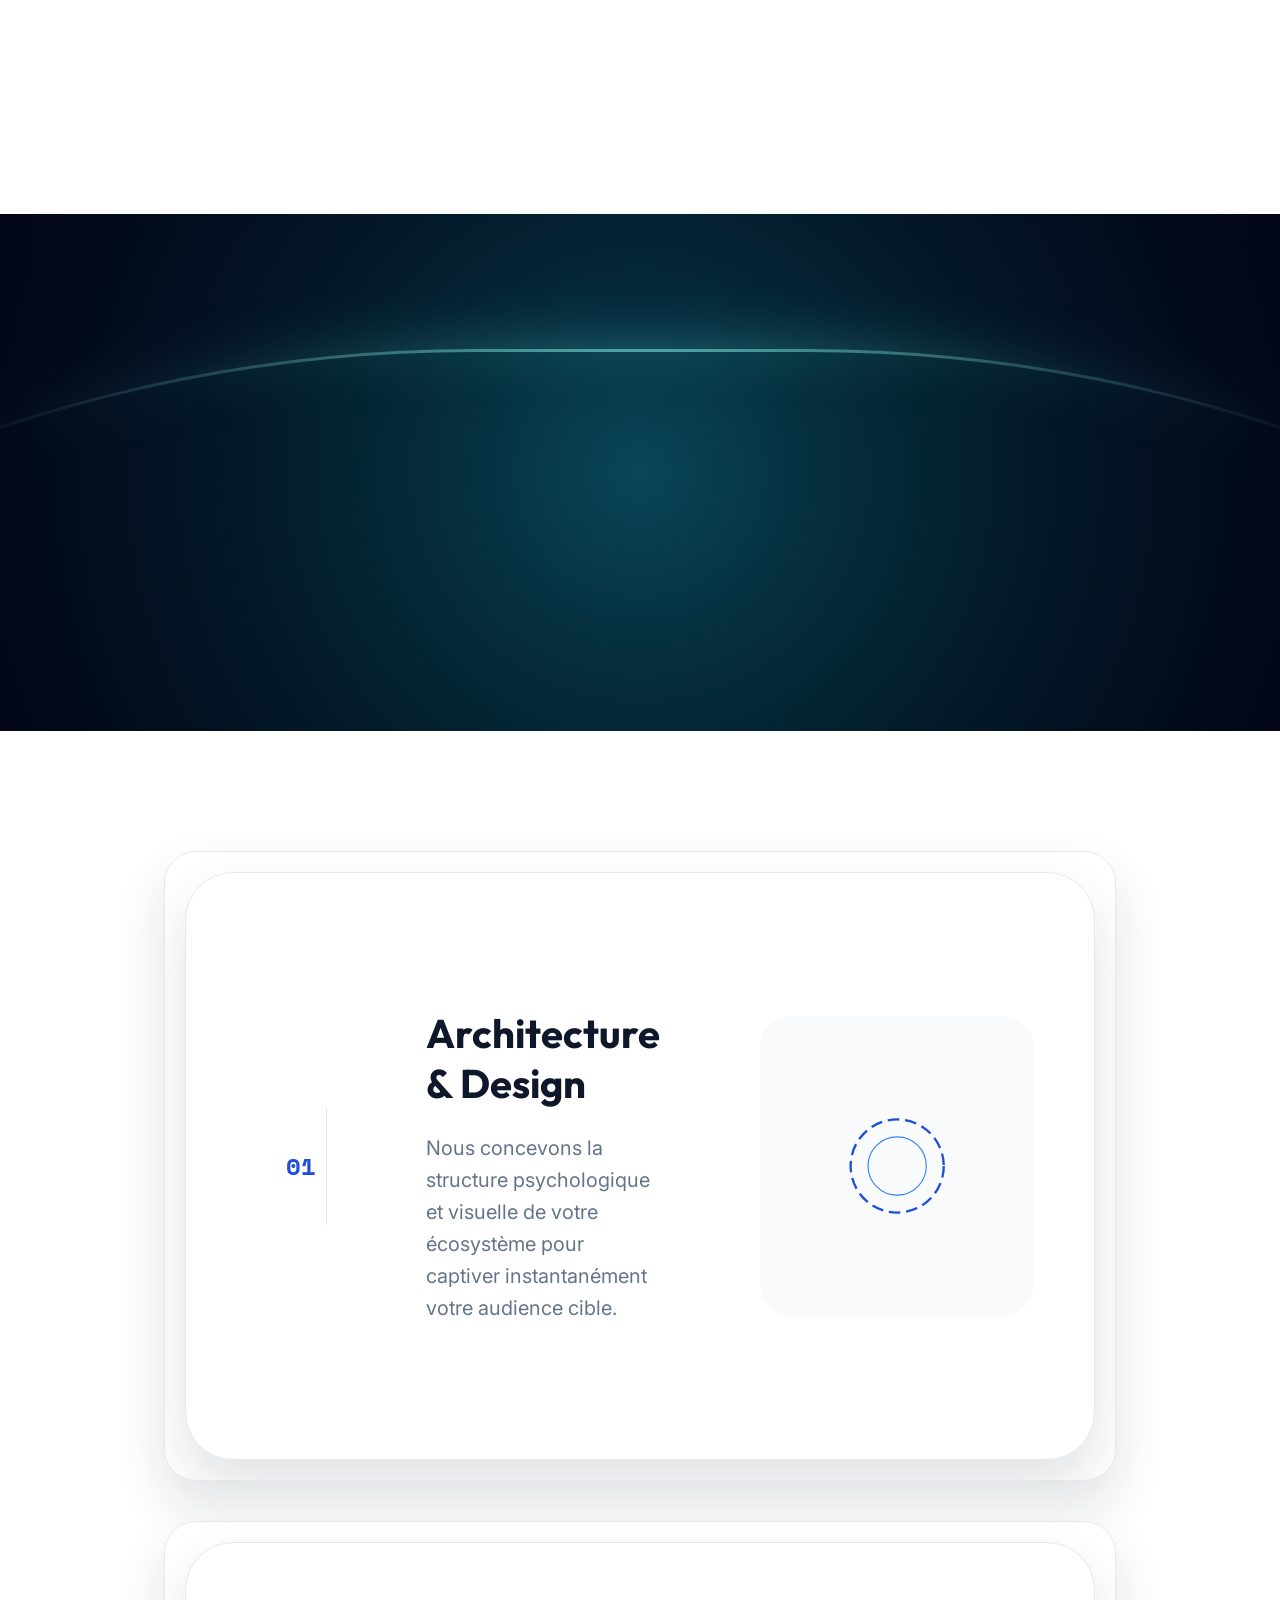
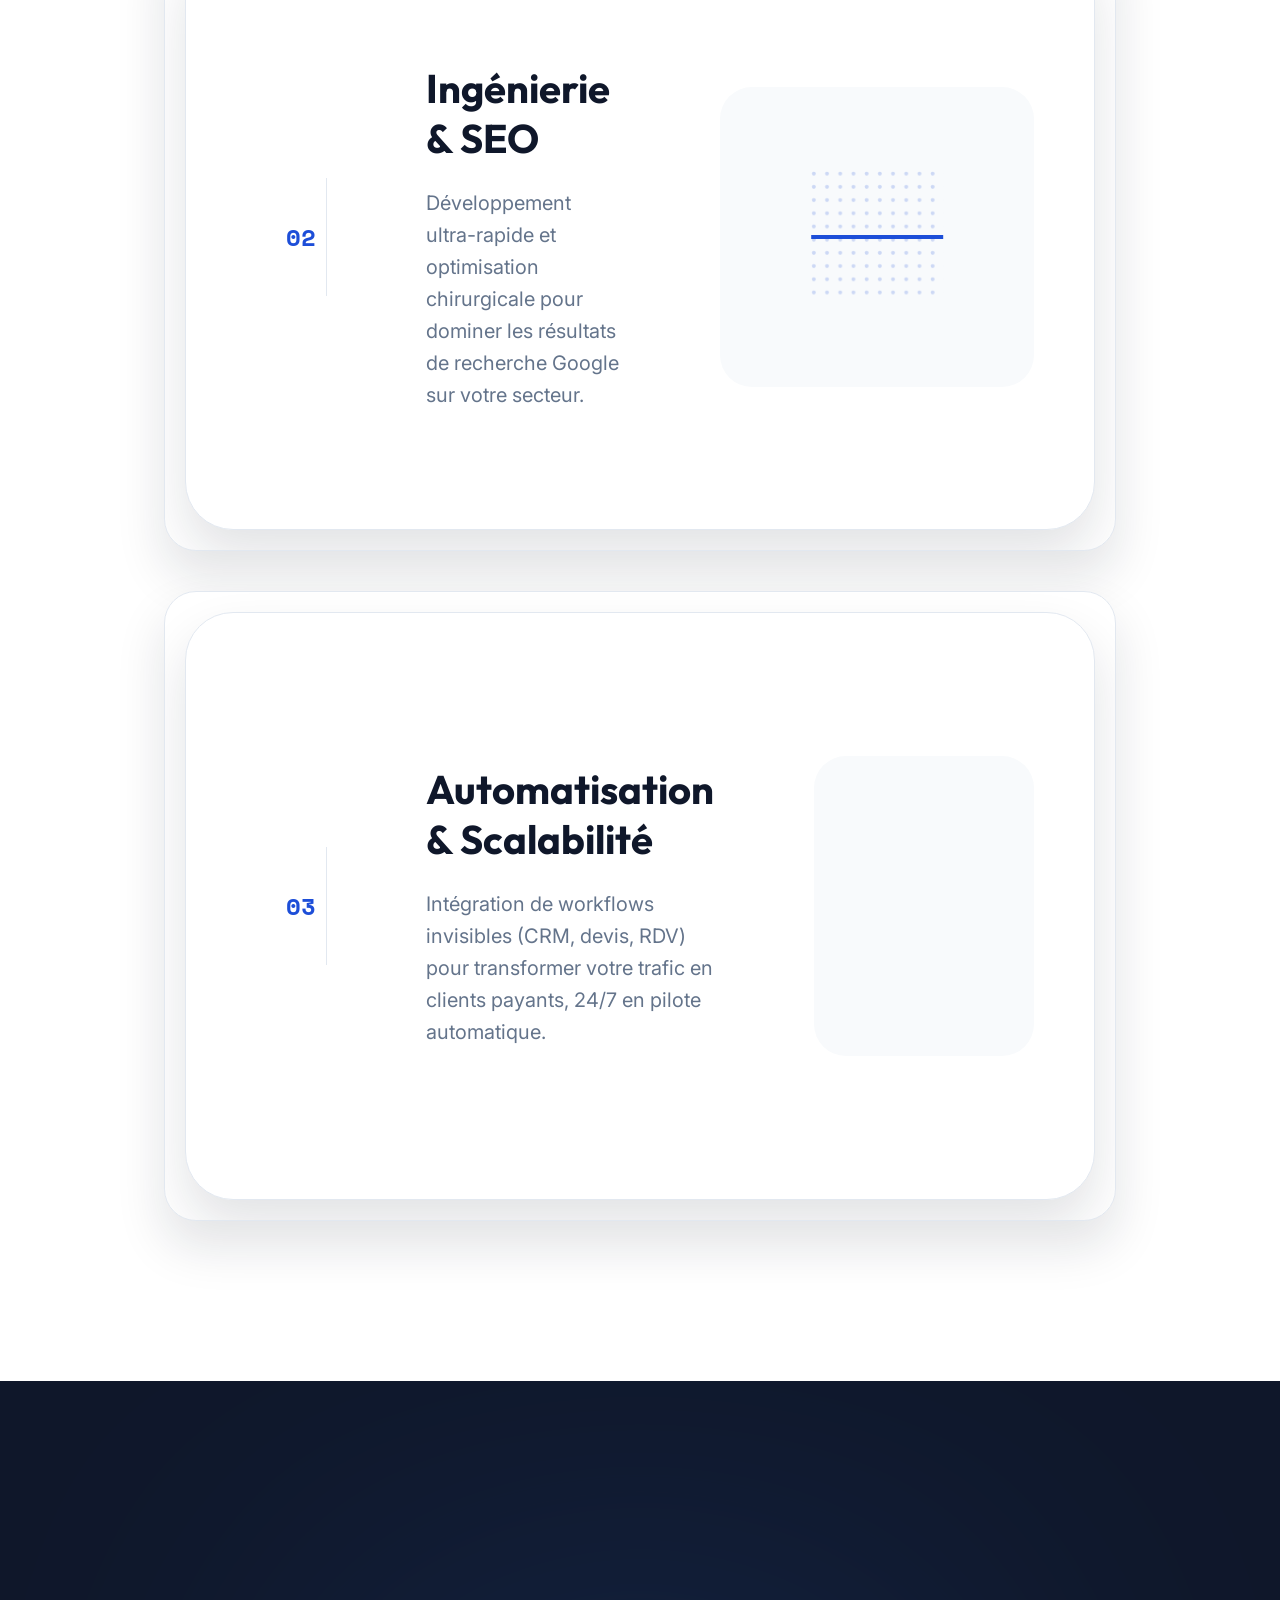
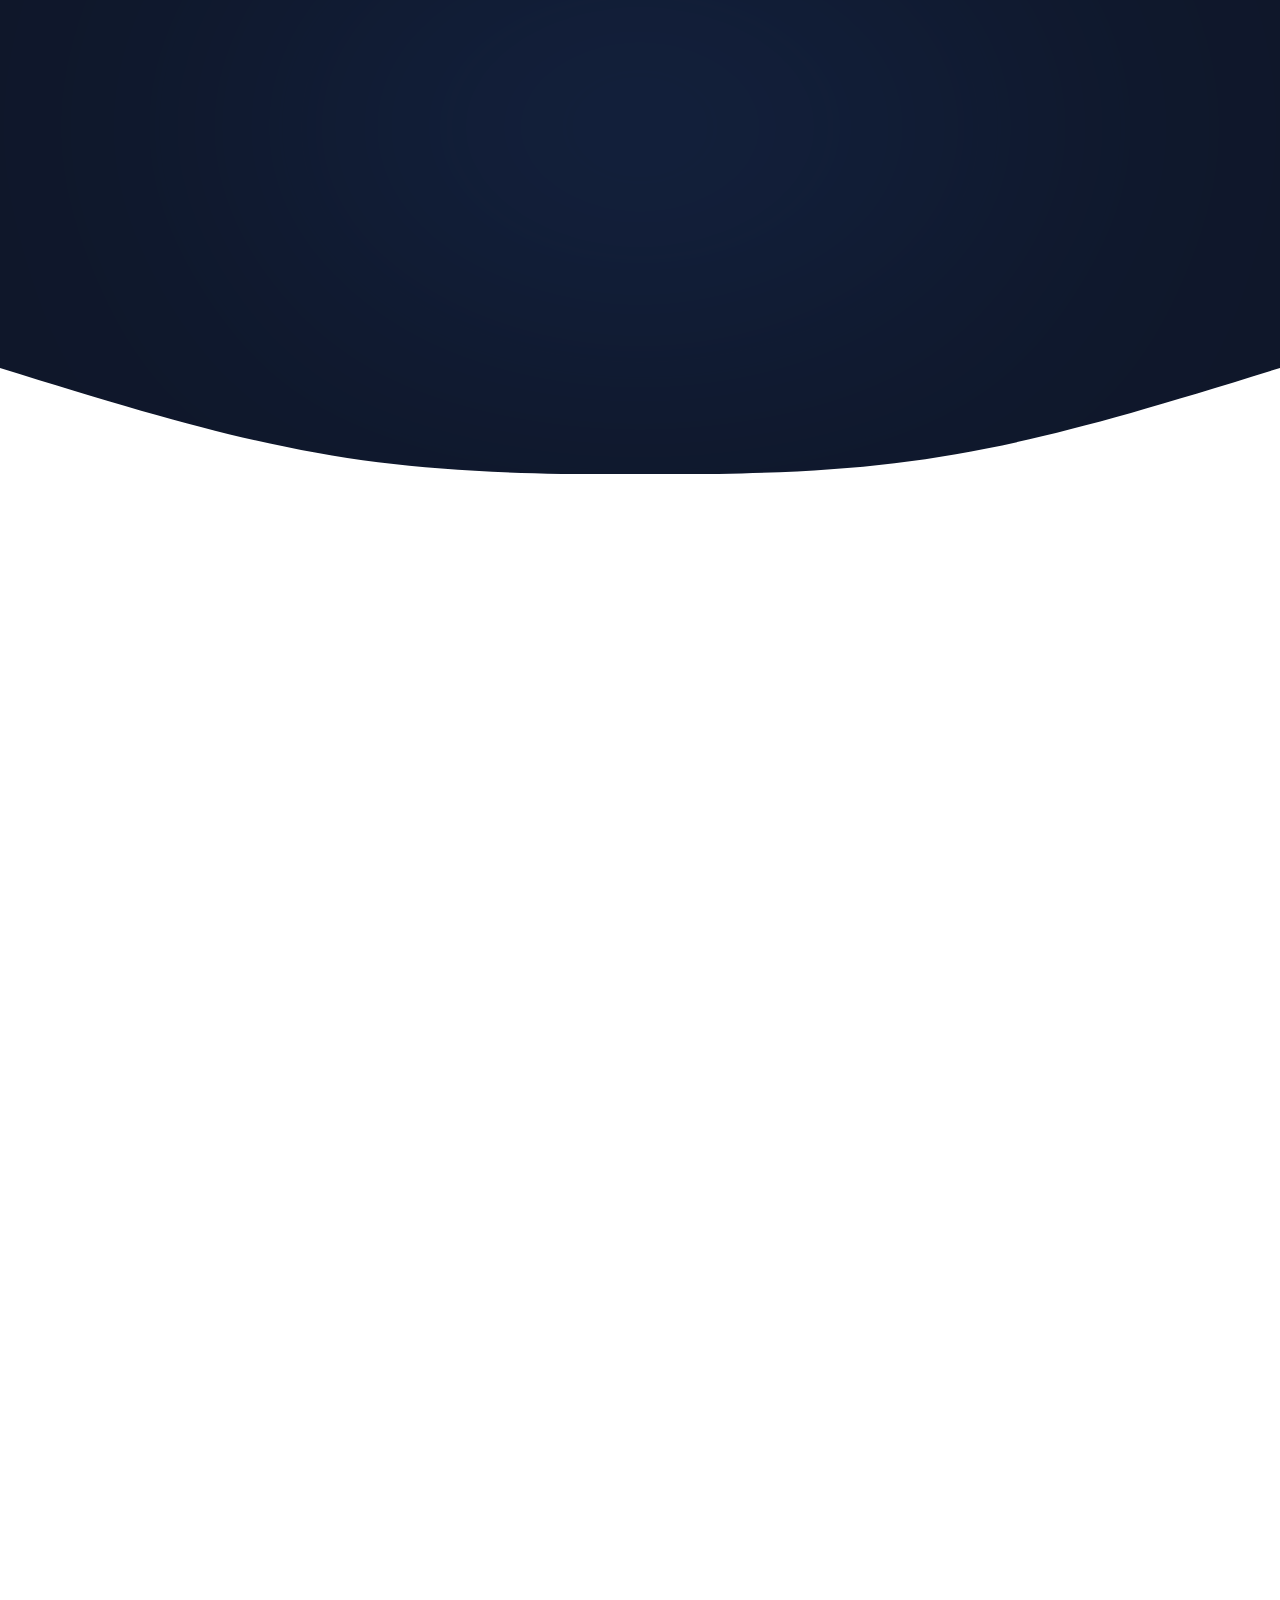
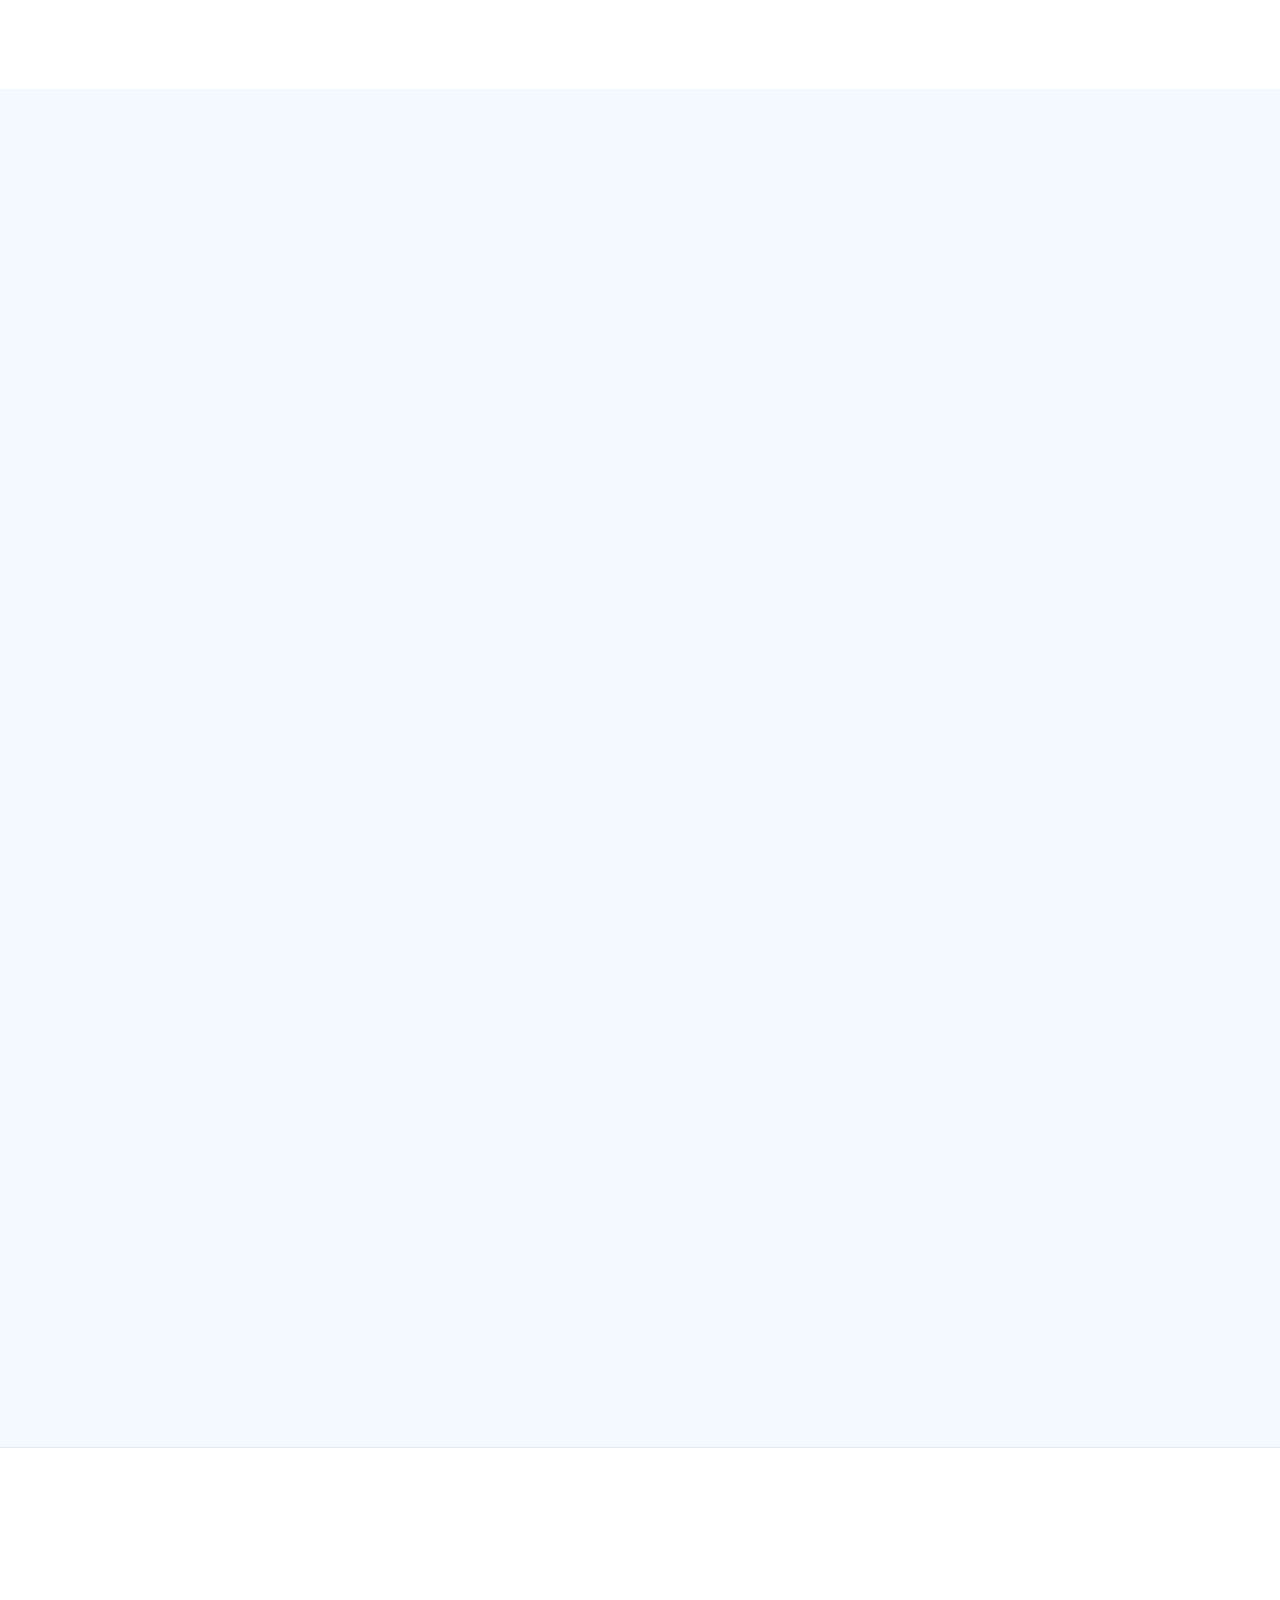
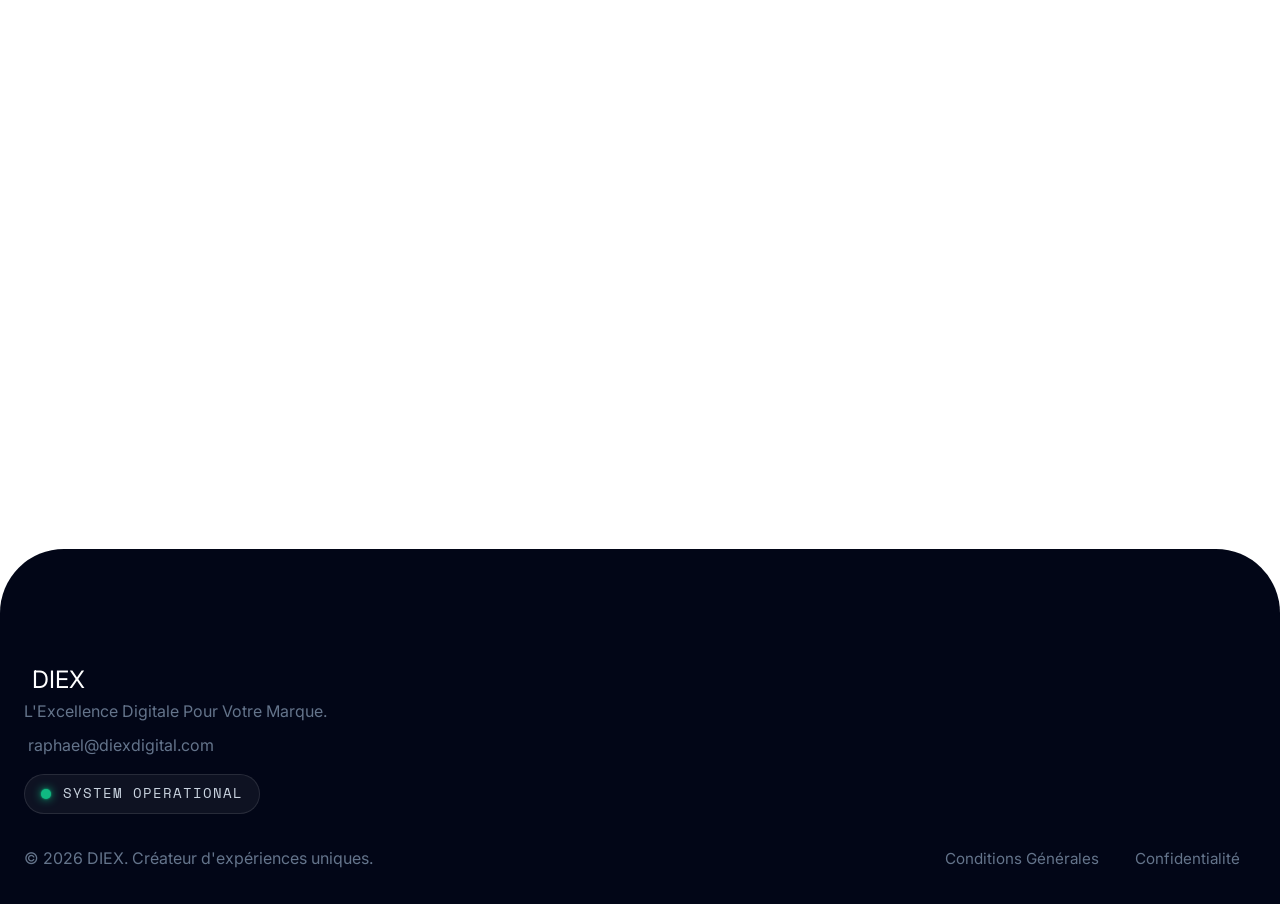
==== commit f6a059ac: "Update email to raphael@diexdigital.com" ====
--- a/index.html
+++ b/index.html
@@ -65,12 +65,12 @@
                 <a href="#offres">Offres</a>
                 <a href="#exemples">Exemples</a>
             </div>
-            <a href="mailto:diex.agence@gmail.com" class="btn btn-sm btn-nav glow-btn">Réserver un appel</a>
+            <a href="mailto:raphael@diexdigital.com" class="btn btn-sm btn-nav glow-btn">Réserver un appel</a>
         </div>
     </nav>
 
     <!-- Floating Buttons -->
-    <a href="mailto:diex.agence@gmail.com" class="floating-btn float-whatsapp" aria-label="Email">
+    <a href="mailto:raphael@diexdigital.com" class="floating-btn float-whatsapp" aria-label="Email">
         <i class="ph-fill ph-envelope-simple"></i>
         <div class="float-ping"></div>
     </a>
@@ -409,7 +409,7 @@
                             <a href="https://buy.stripe.com/8x23cvfFOdRF9AX2vQfAc05"
                                 class="btn btn-primary glow-btn btn-full payment-btn" id="btn-essentiel">Payer
                                 maintenant</a>
-                            <a href="mailto:diex.agence@gmail.com" class="btn btn-ghost btn-full mt-2">Nous
+                            <a href="mailto:raphael@diexdigital.com" class="btn btn-ghost btn-full mt-2">Nous
                                 contacter</a>
                         </div>
                     </div>
@@ -460,7 +460,7 @@
                         <div class="p-action" style="margin-top:auto;">
                             <a href="https://buy.stripe.com/6oUaEX9hq5l928v6M6fAc06"
                                 class="btn btn-outline btn-full payment-btn" id="btn-pro">Payer maintenant</a>
-                            <a href="mailto:diex.agence@gmail.com" class="btn btn-ghost btn-full mt-2">Nous
+                            <a href="mailto:raphael@diexdigital.com" class="btn btn-ghost btn-full mt-2">Nous
                                 contacter</a>
                         </div>
                     </div>
@@ -517,7 +517,7 @@
                         <div class="p-action" style="margin-top:auto;">
                             <a href="https://buy.stripe.com/aFa3cvdxG6pdaF11rMfAc07"
                                 class="btn btn-outline btn-full payment-btn" id="btn-premium">Payer maintenant</a>
-                            <a href="mailto:diex.agence@gmail.com" class="btn btn-ghost btn-full mt-2">Nous
+                            <a href="mailto:raphael@diexdigital.com" class="btn btn-ghost btn-full mt-2">Nous
                                 contacter</a>
                         </div>
                     </div>
@@ -636,8 +636,8 @@
                     <div class="cta-glow"></div>
                     <h2>Donnez à votre entreprise la vitrine qu'elle mérite.</h2>
                     <p>Démarquez-vous localement avec un outil pensé pour vos clients. Échangeons sur votre projet.</p>
-                    <a href="mailto:diex.agence@gmail.com" class="btn btn-primary glow-btn btn-xl shadow-glow mt-4">
-                        <i class="ph-bold ph-envelope-simple"></i> diex.agence@gmail.com
+                    <a href="mailto:raphael@diexdigital.com" class="btn btn-primary glow-btn btn-xl shadow-glow mt-4">
+                        <i class="ph-bold ph-envelope-simple"></i> raphael@diexdigital.com
                     </a>
                 </div>
             </div>
@@ -654,9 +654,9 @@
                     </p>
                     <p class="text-muted text-sm" style="margin-bottom: 8px;">L'Excellence Digitale Pour Votre Marque.
                     </p>
-                    <a href="mailto:diex.agence@gmail.com" class="text-muted text-sm hover:text-white"
+                    <a href="mailto:raphael@diexdigital.com" class="text-muted text-sm hover:text-white"
                         style="display: flex; align-items: center; gap: 4px; text-decoration: none; transition: color 0.3s;"><i
-                            class="ph-fill ph-envelope-simple"></i> diex.agence@gmail.com</a>
+                            class="ph-fill ph-envelope-simple"></i> raphael@diexdigital.com</a>
                 </div>
 
                 <div class="footer-status mt-4">
@@ -796,9 +796,8 @@
                         dossier, vous pouvez consulter nos réalisations ou nous appeler directement.</p>
                     <div
                         style="display: flex; gap: 15px; justify-content: center; align-items: center; flex-wrap: wrap;">
-                        <a href="#exemples" class="btn btn-primary"
-                            onclick="document.querySelector('.q-close-btn').click()">Voir les projets</a>
-                        <a href="tel:0600000000" class="btn btn-outline glow-btn"><i class="ph-bold ph-phone"></i>
+                        <a href="#exemples" class="btn btn-primary">Voir les projets</a>
+                        <a href="tel:0232767477" class="btn btn-outline glow-btn"><i class="ph-bold ph-phone"></i>
                             Appeler</a>
                     </div>
                 </div>
--- a/css/style.css
+++ b/css/style.css
@@ -735,7 +735,7 @@
 
 .hero-content {
     position: relative;
-    z-index: 2;
+    z-index: 10;
     text-align: center;
     max-width: 900px;
     padding-bottom: 60px;
@@ -2043,4 +2043,66 @@
     .p-amount .price h3 {
         font-size: 3rem;
     }
+
+    .philosophy-statement.massive {
+        font-size: 2.5rem;
+    }
+
+    .philosophy-statement.neutral {
+        font-size: 1.2rem;
+    }
+
+    /* Mobile fixes for protocol stacking cards */
+    .stacking-card .card-inner {
+        grid-template-columns: 1fr;
+        padding: 30px;
+        gap: 20px;
+        text-align: center;
+    }
+
+    .p-num {
+        border-right: none;
+        border-bottom: 1px solid var(--border-light);
+        padding: 20px;
+        justify-content: center;
+    }
+
+    .p-content {
+        padding: 20px 0;
+    }
+
+    .p-visual {
+        height: 200px;
+    }
+
+    /* Fixed buttons overflowing and sizes on mobile */
+    .btn-lg,
+    .btn-xl {
+        padding: 14px 20px;
+        font-size: 1rem;
+        width: 100%;
+        max-width: 100%;
+        white-space: normal;
+        word-break: break-all;
+        /* Fallback for very long emails */
+        height: auto;
+    }
+
+    .hero-content {
+        padding-bottom: 100px;
+        /* Give more space so elements don't overlap with waves */
+    }
+
+    /* Disable sticky protocol cards on mobile as they often exceed viewport height when stacked */
+    .protocol-card {
+        position: relative;
+        top: auto;
+        height: auto;
+        min-height: auto;
+        margin-bottom: 24px;
+    }
+
+    .protocol-container {
+        padding: 60px 0;
+    }
 }
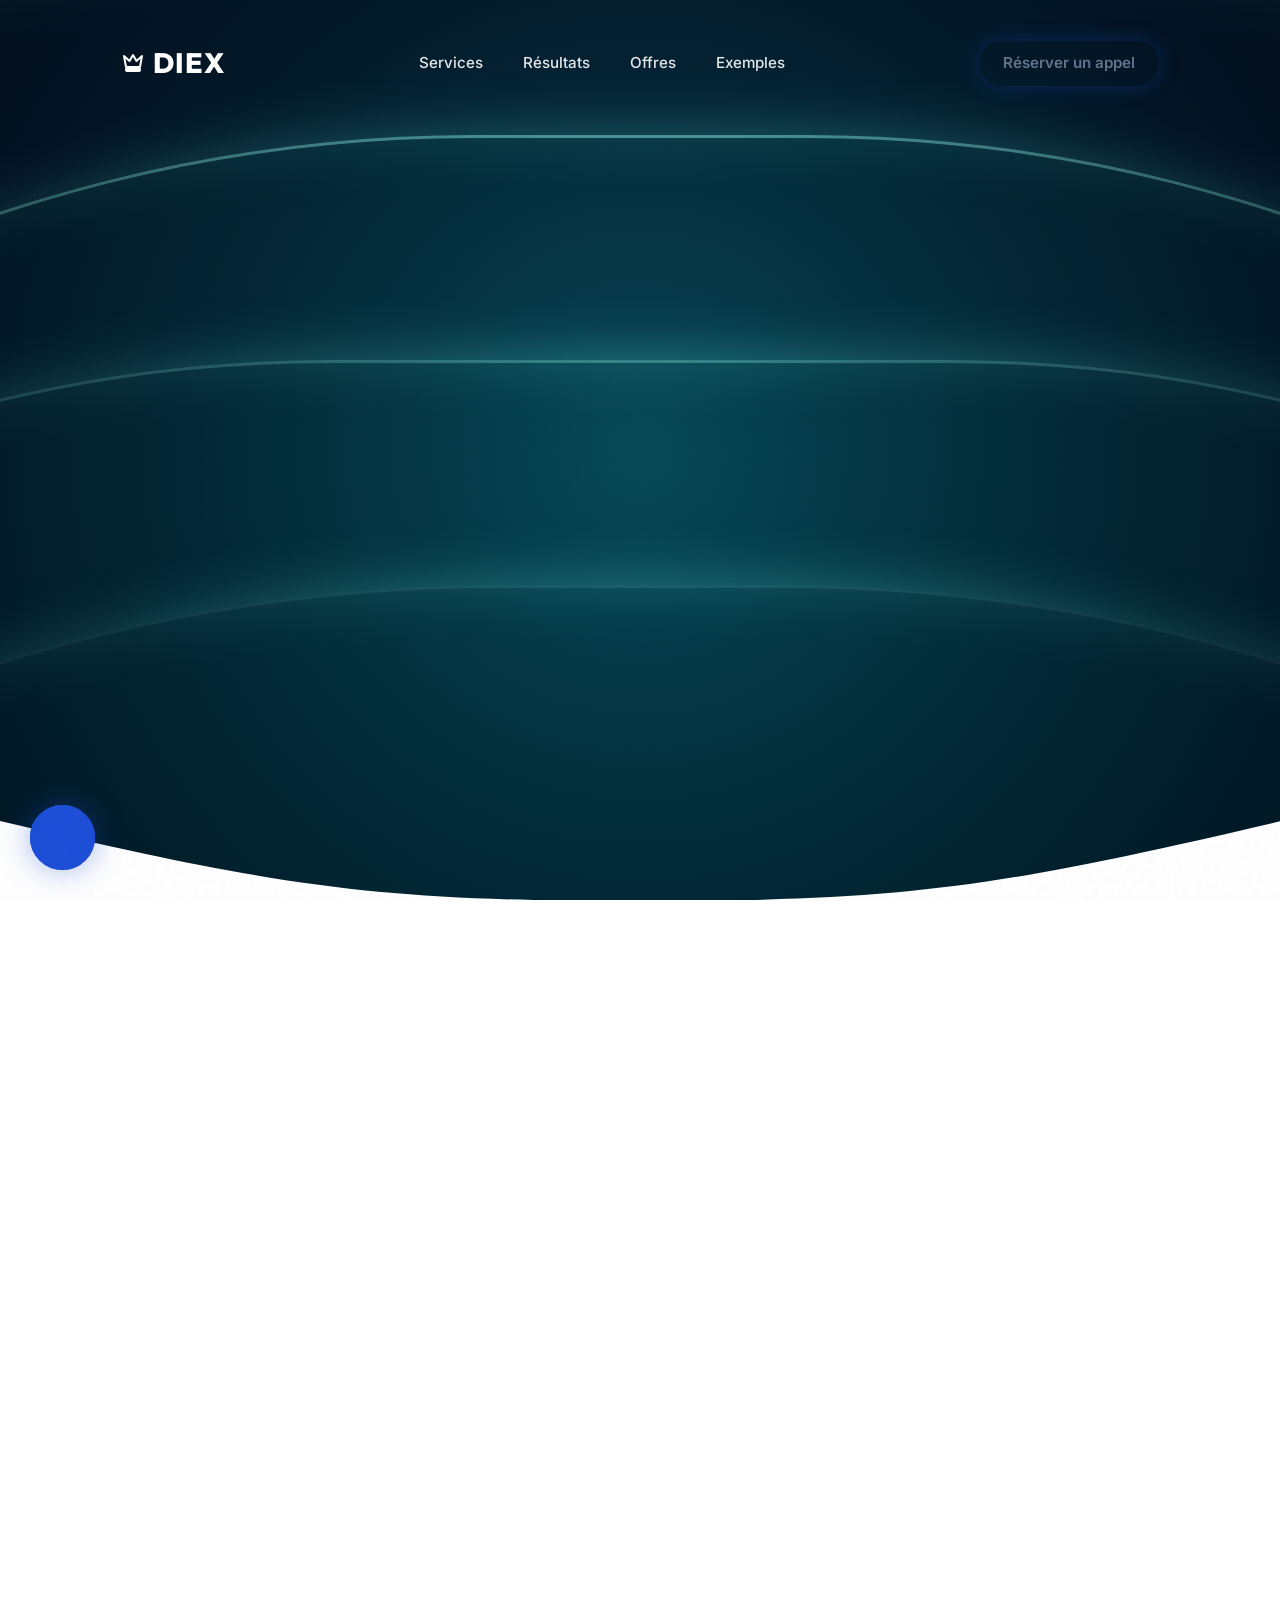
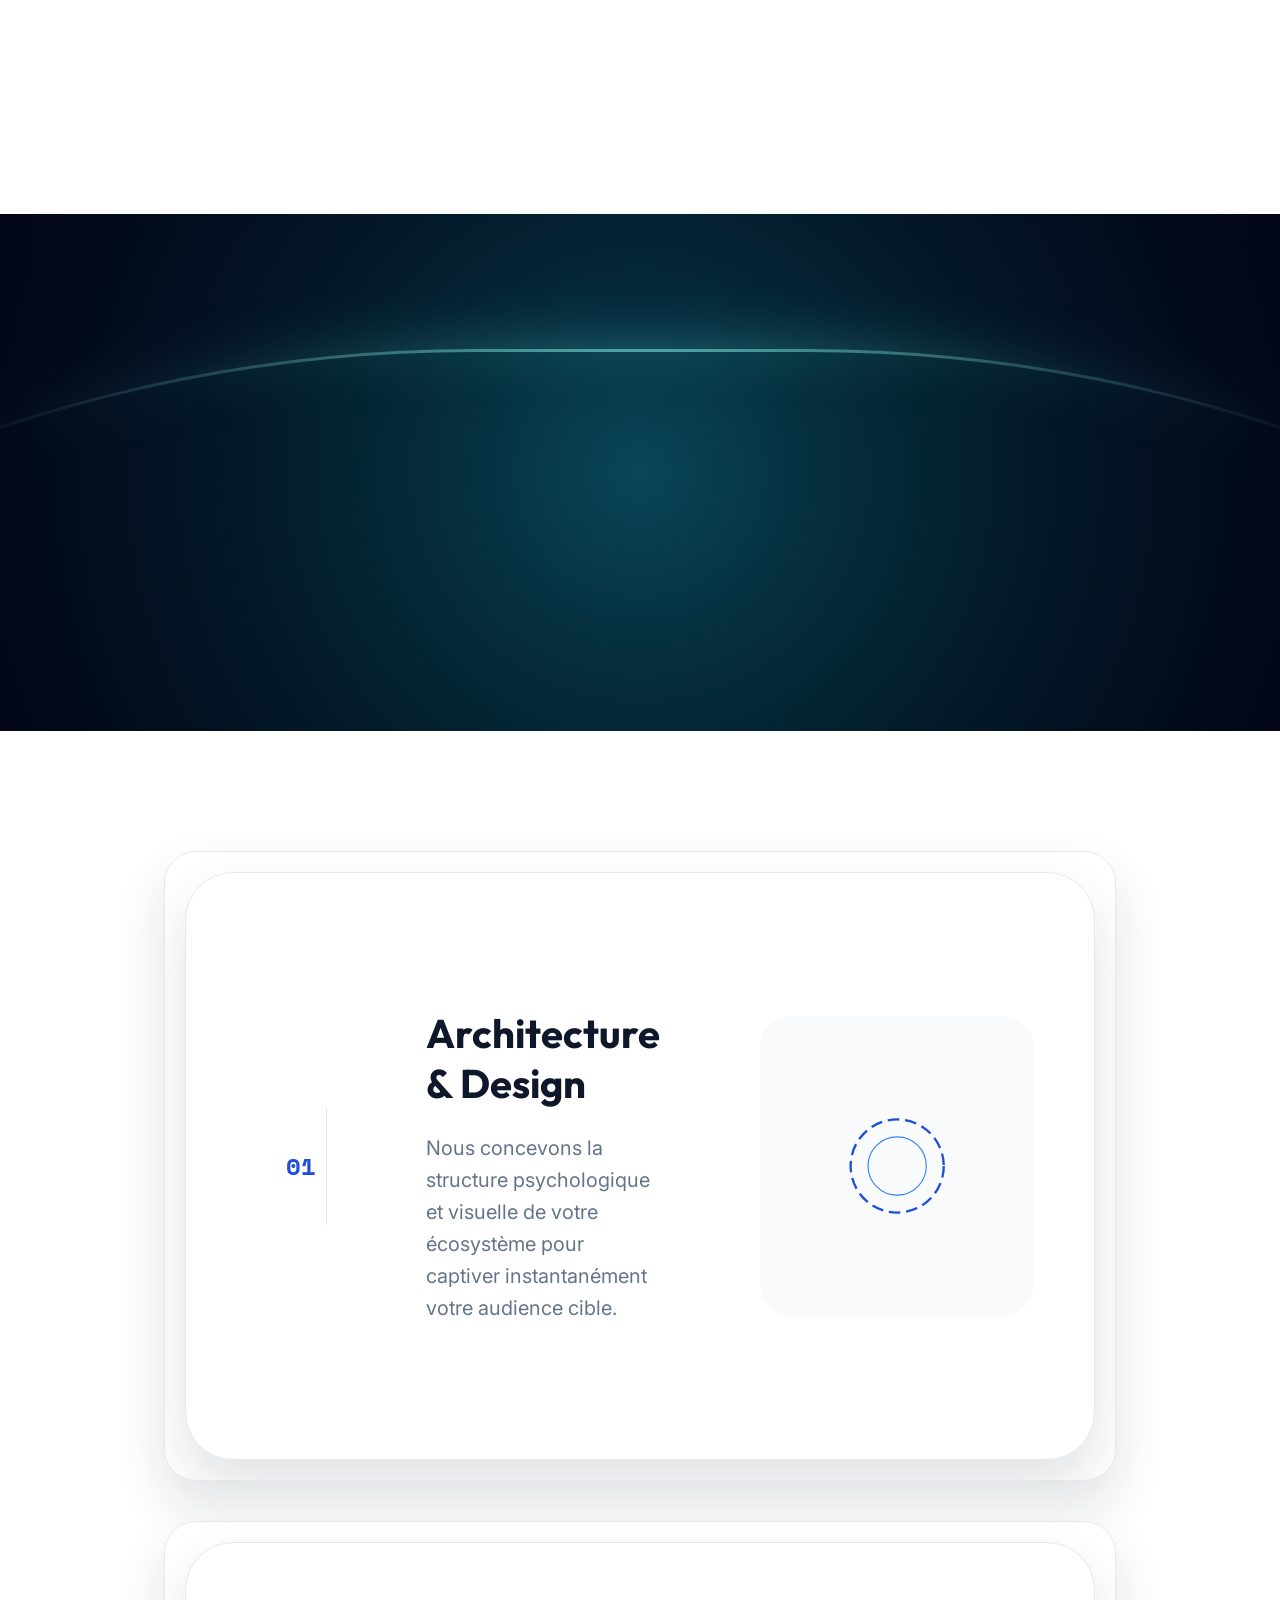
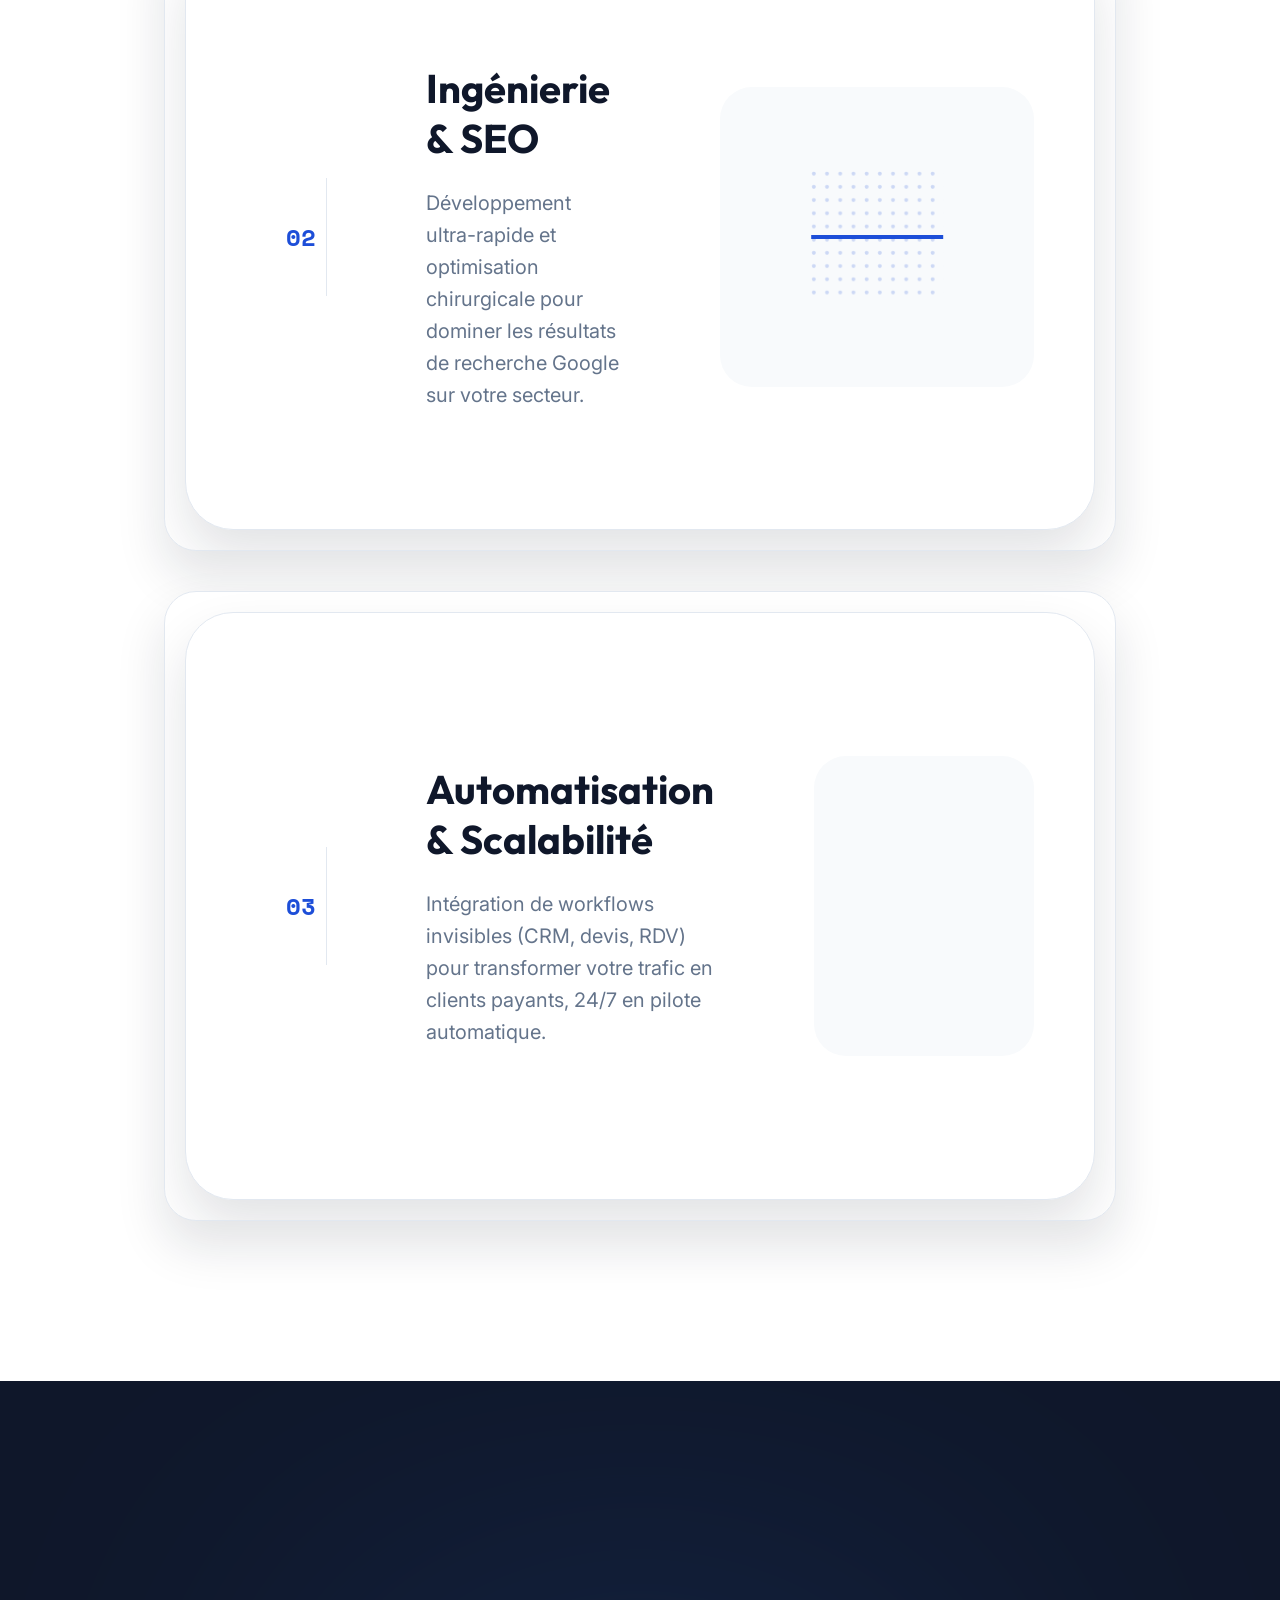
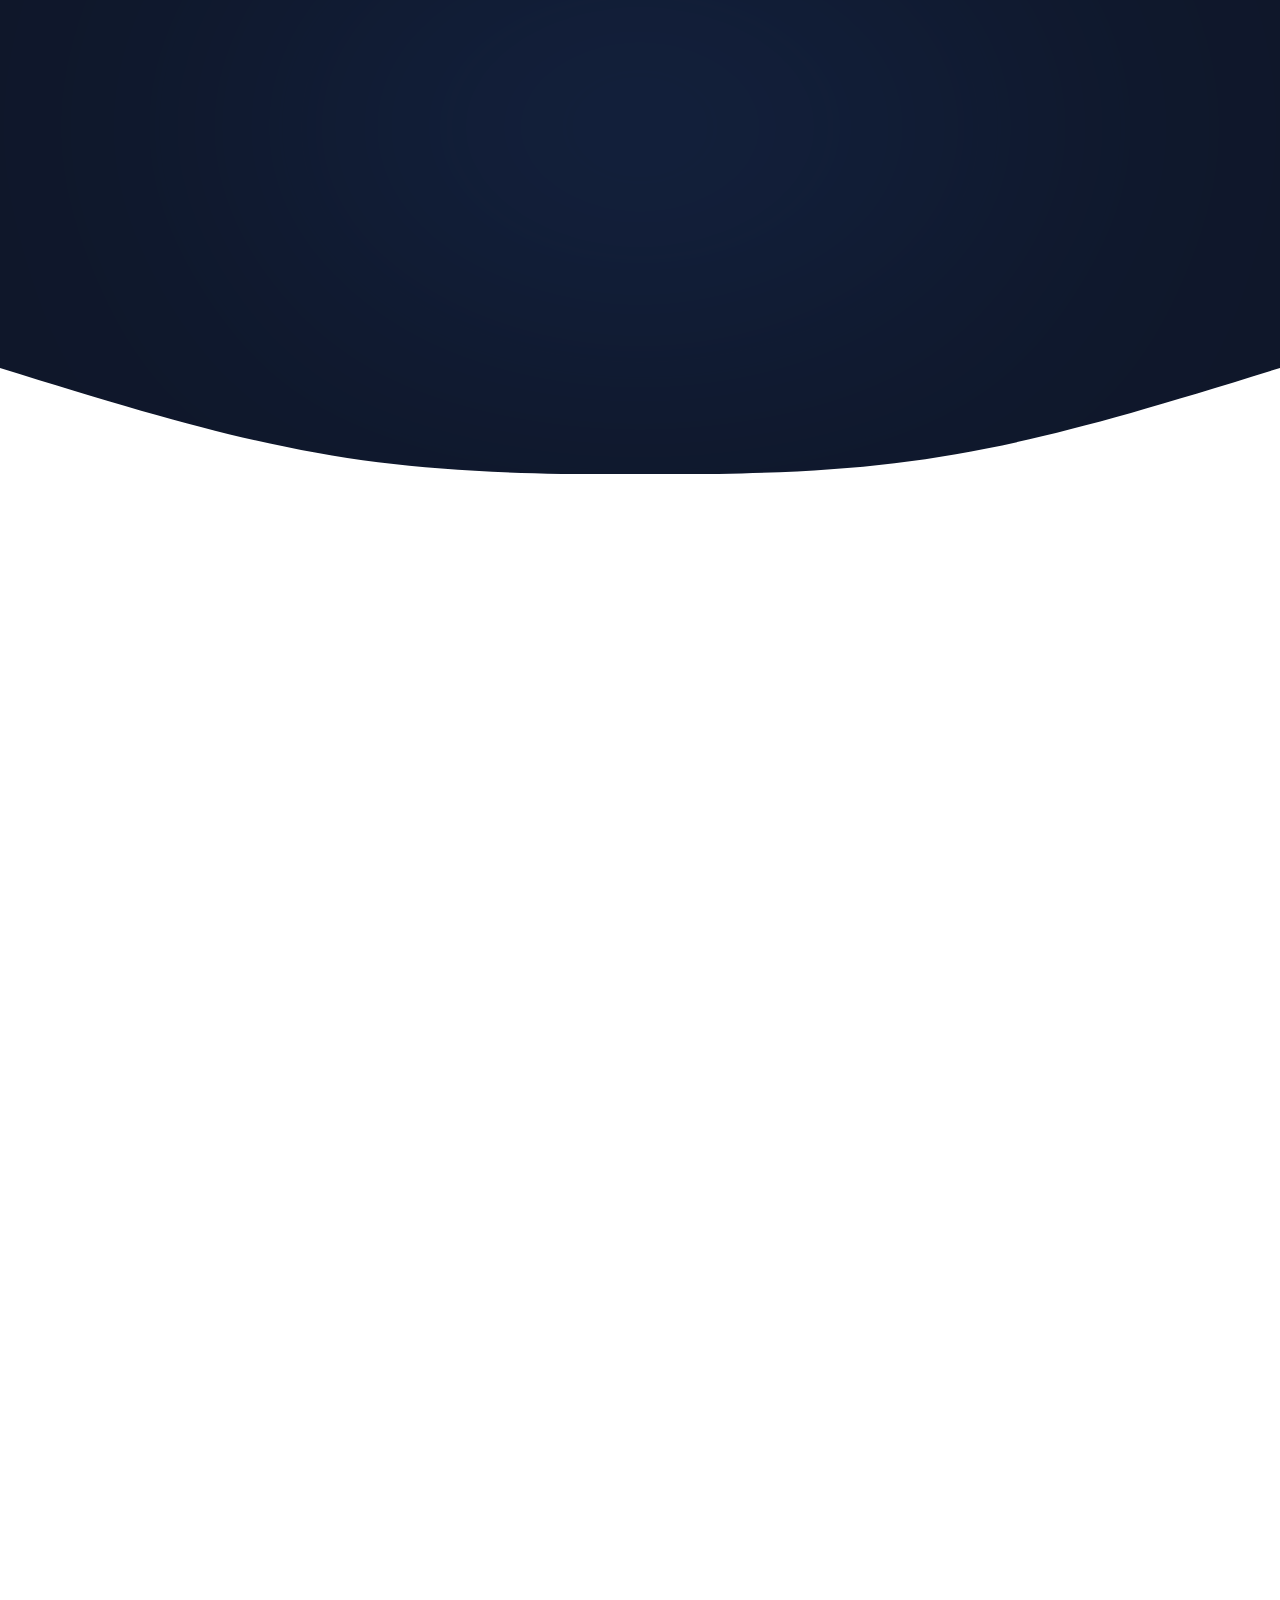
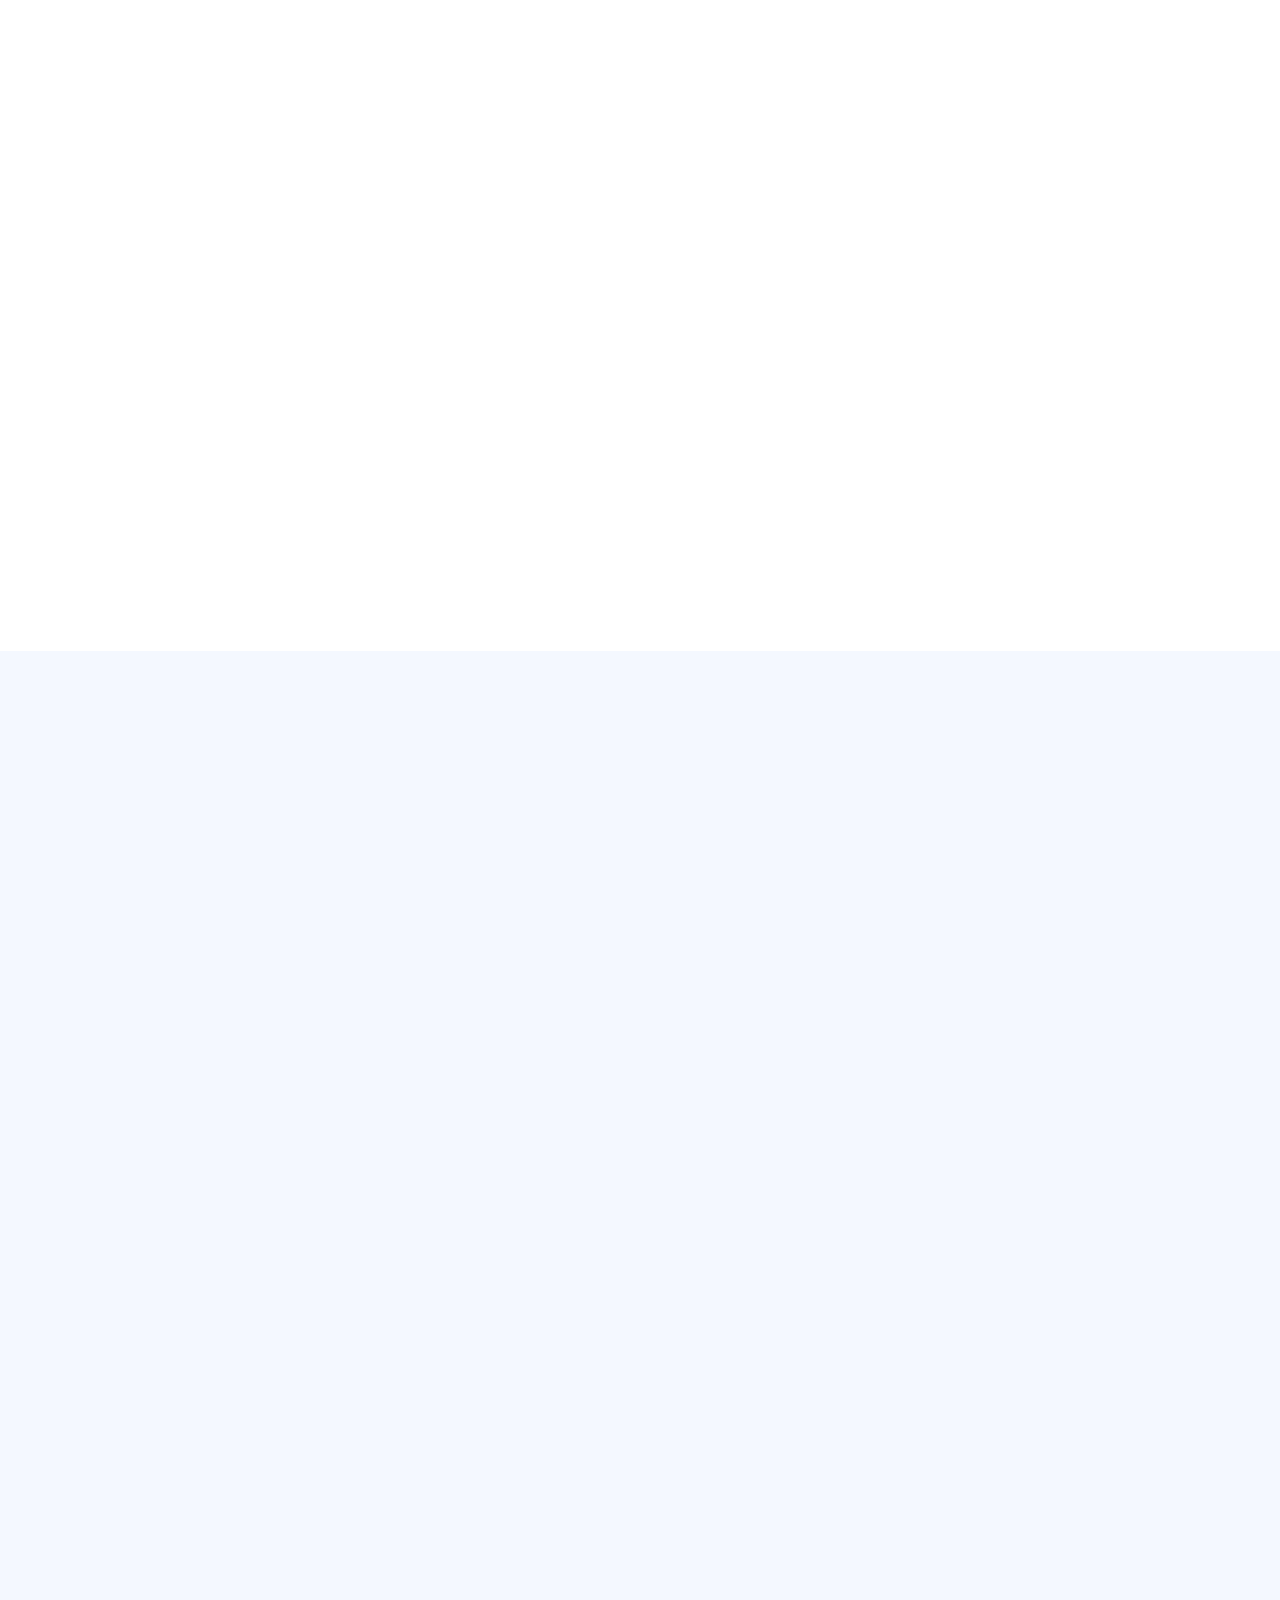
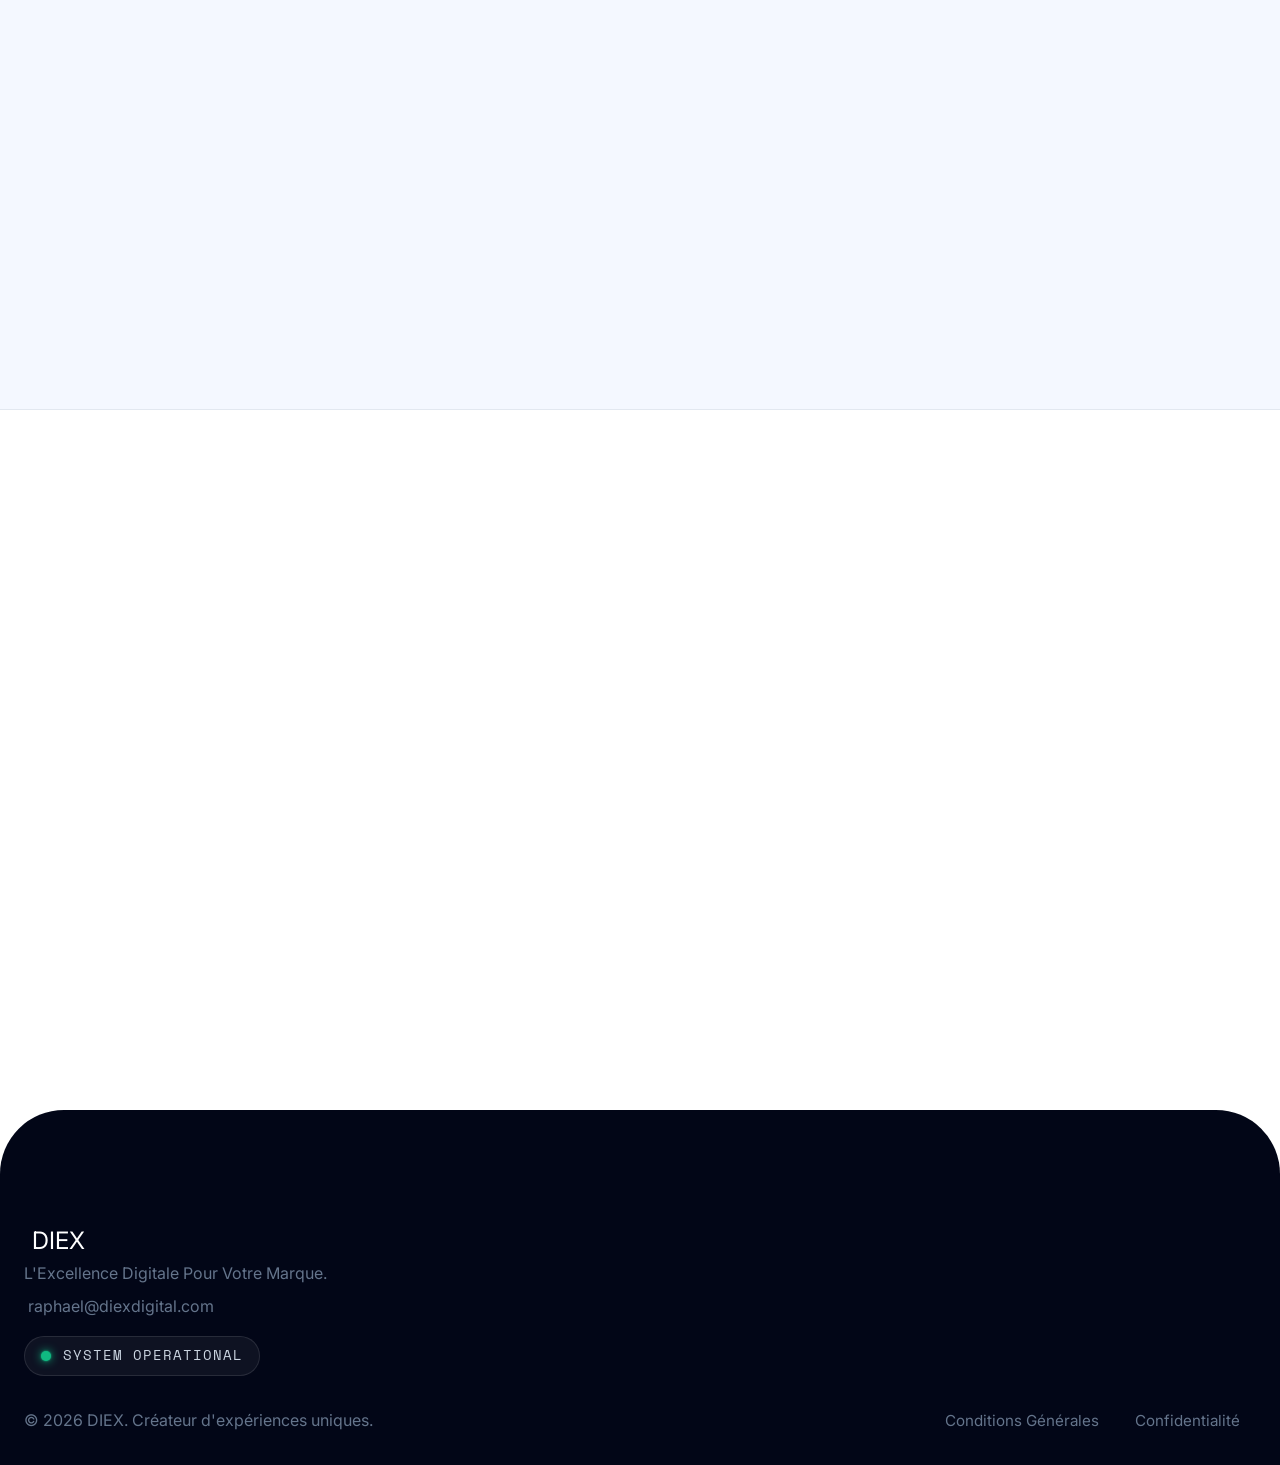
==== commit 4e796a8b: "Add special offer pricing section with 3 payment split options" ====
--- a/index.html
+++ b/index.html
@@ -522,6 +522,40 @@
                         </div>
                     </div>
                 </div>
+
+                <!-- OFFRE SPÉCIALE (Added underneath the other plans) -->
+                <div class="special-offer-card reveal-up" style="margin-top: 48px; background: linear-gradient(135deg, var(--bg-dark), var(--primary-dark)); color: white; padding: 48px; border-radius: 32px; display: flex; flex-direction: column; align-items: center; text-align: center; position: relative; overflow: hidden; box-shadow: 0 20px 40px rgba(0,0,0,0.15);">
+                    <div style="position: absolute; top: -100px; right: -100px; width: 300px; height: 300px; background: var(--primary); opacity: 0.3; filter: blur(80px); border-radius: 50%;"></div>
+                    <div style="position: absolute; bottom: -50px; left: -50px; width: 200px; height: 200px; background: #fbbf24; opacity: 0.15; filter: blur(60px); border-radius: 50%;"></div>
+                    
+                    <div class="p-icon" style="background: rgba(255,255,255,0.05); color: #fbbf24; margin-bottom: 20px; border: 1px solid rgba(251,191,36,0.3);"><i class="ph-duotone ph-star"></i></div>
+                    <h3 style="font-family: var(--font-heading); font-size: 2.5rem; font-weight: 800; margin-bottom: 12px;">Offre Spéciale Lancement</h3>
+                    <p style="color: var(--text-gray-light); max-width: 600px; margin-bottom: 40px; font-size: 1.1rem;">Bénéficiez du design et de la technologie DIEX à un tarif préférentiel. Choisissez le plan de paiement qui s'adapte le mieux à votre trésorerie.</p>
+                    
+                    <div style="display: flex; gap: 24px; flex-wrap: wrap; justify-content: center; width: 100%; z-index: 2;">
+                        <!-- Option 1: One shot -->
+                        <div style="background: rgba(0,0,0,0.3); border: 1px solid rgba(255,255,255,0.1); padding: 32px 24px; border-radius: 20px; flex: 1; min-width: 250px; backdrop-filter: blur(10px); transition: transform 0.3s; cursor: pointer;" onmouseover="this.style.transform='translateY(-5px)'" onmouseout="this.style.transform='translateY(0)'">
+                            <h4 style="font-weight: 600; margin-bottom: 8px; color: var(--text-gray-light);">Paiement Comptant</h4>
+                            <div style="font-size: 2.5rem; font-weight: 800; color: white; margin-bottom: 24px;">1 200€</div>
+                            <a href="#" class="btn btn-outline" style="width: 100%; border-color: rgba(255,255,255,0.3); color: white;">Payer 1x</a>
+                        </div>
+                        
+                        <!-- Option 2: 3 times -->
+                        <div style="background: rgba(29,78,216,0.15); border: 2px solid var(--primary); padding: 32px 24px; border-radius: 20px; flex: 1; min-width: 250px; position: relative; backdrop-filter: blur(10px); transform: scale(1.05); box-shadow: 0 10px 40px rgba(0,0,0,0.3); transition: transform 0.3s;">
+                            <div style="position: absolute; top: -14px; left: 50%; transform: translateX(-50%); background: var(--primary); font-size: 0.8rem; padding: 6px 16px; border-radius: 20px; font-weight: 700; white-space: nowrap; box-shadow: 0 4px 10px rgba(29,78,216,0.4);">Le plus confortable</div>
+                            <h4 style="font-weight: 600; margin-bottom: 8px; color: var(--text-gray-light);">Paiement en 3 fois</h4>
+                            <div style="font-size: 2.5rem; font-weight: 800; color: white; margin-bottom: 24px;">400€<span style="font-size: 1rem; font-weight: 400; color: rgba(255,255,255,0.6);"> /mois</span></div>
+                            <a href="#" class="btn btn-primary glow-btn" style="width: 100%;">Payer 3x</a>
+                        </div>
+                        
+                        <!-- Option 3: 6 times -->
+                        <div style="background: rgba(0,0,0,0.3); border: 1px solid rgba(255,255,255,0.1); padding: 32px 24px; border-radius: 20px; flex: 1; min-width: 250px; backdrop-filter: blur(10px); transition: transform 0.3s; cursor: pointer;" onmouseover="this.style.transform='translateY(-5px)'" onmouseout="this.style.transform='translateY(0)'">
+                            <h4 style="font-weight: 600; margin-bottom: 8px; color: var(--text-gray-light);">Paiement en 6 fois</h4>
+                            <div style="font-size: 2.5rem; font-weight: 800; color: white; margin-bottom: 24px;">200€<span style="font-size: 1rem; font-weight: 400; color: rgba(255,255,255,0.6);"> /mois</span></div>
+                            <a href="#" class="btn btn-outline" style="width: 100%; border-color: rgba(255,255,255,0.3); color: white;">Payer 6x</a>
+                        </div>
+                    </div>
+                </div>
             </div>
         </section>
 
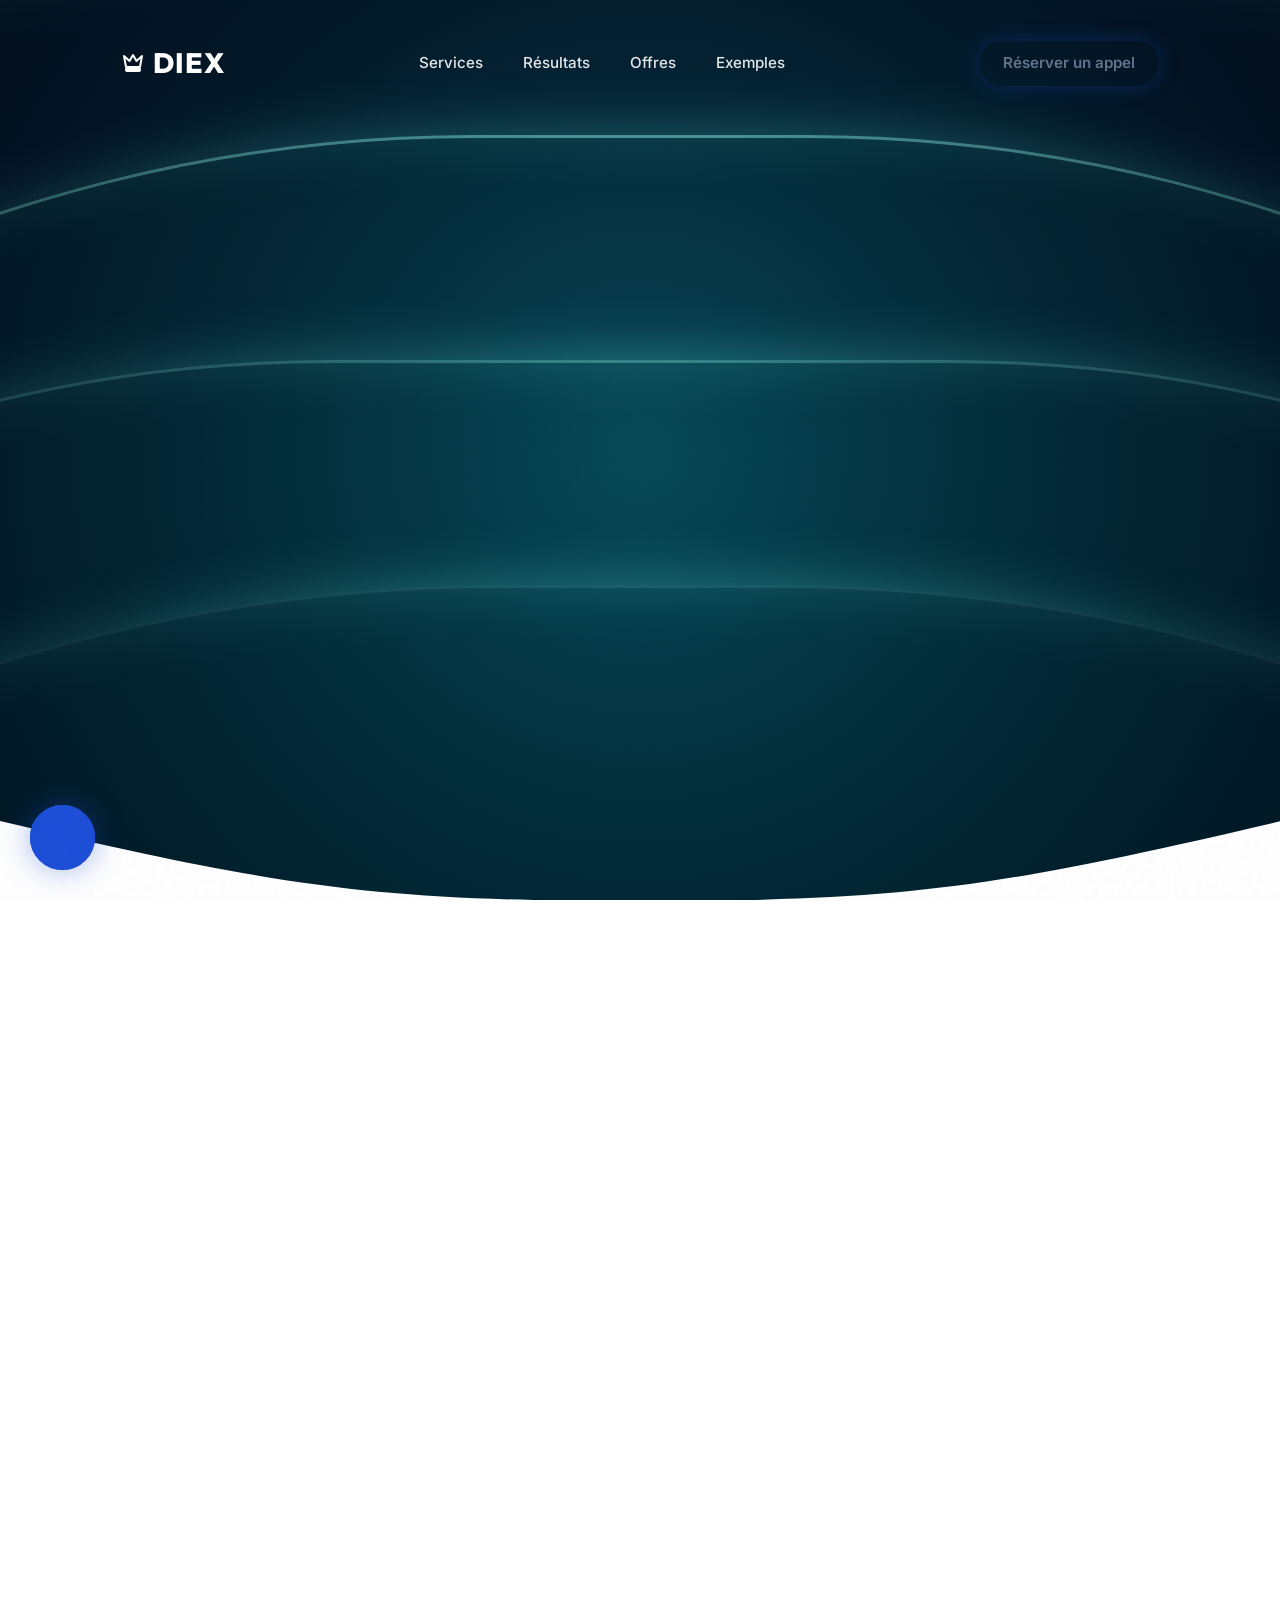
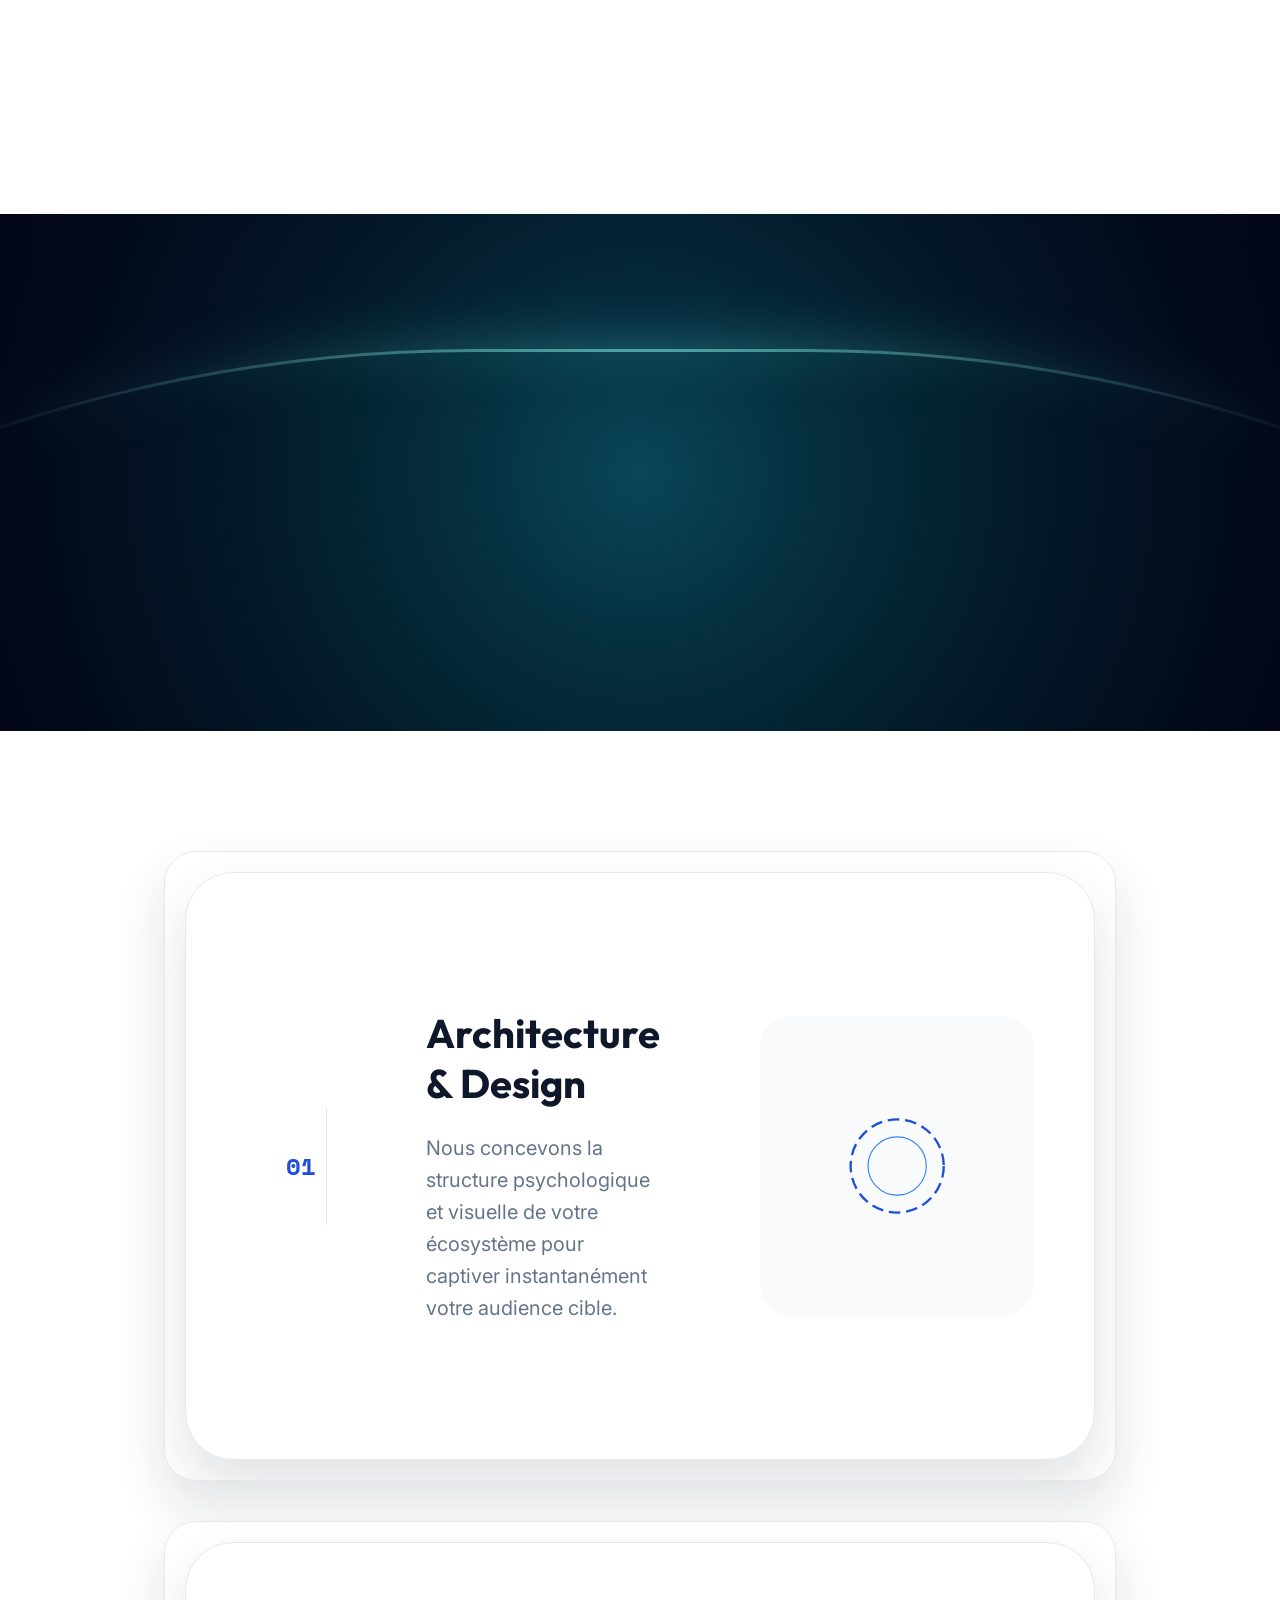
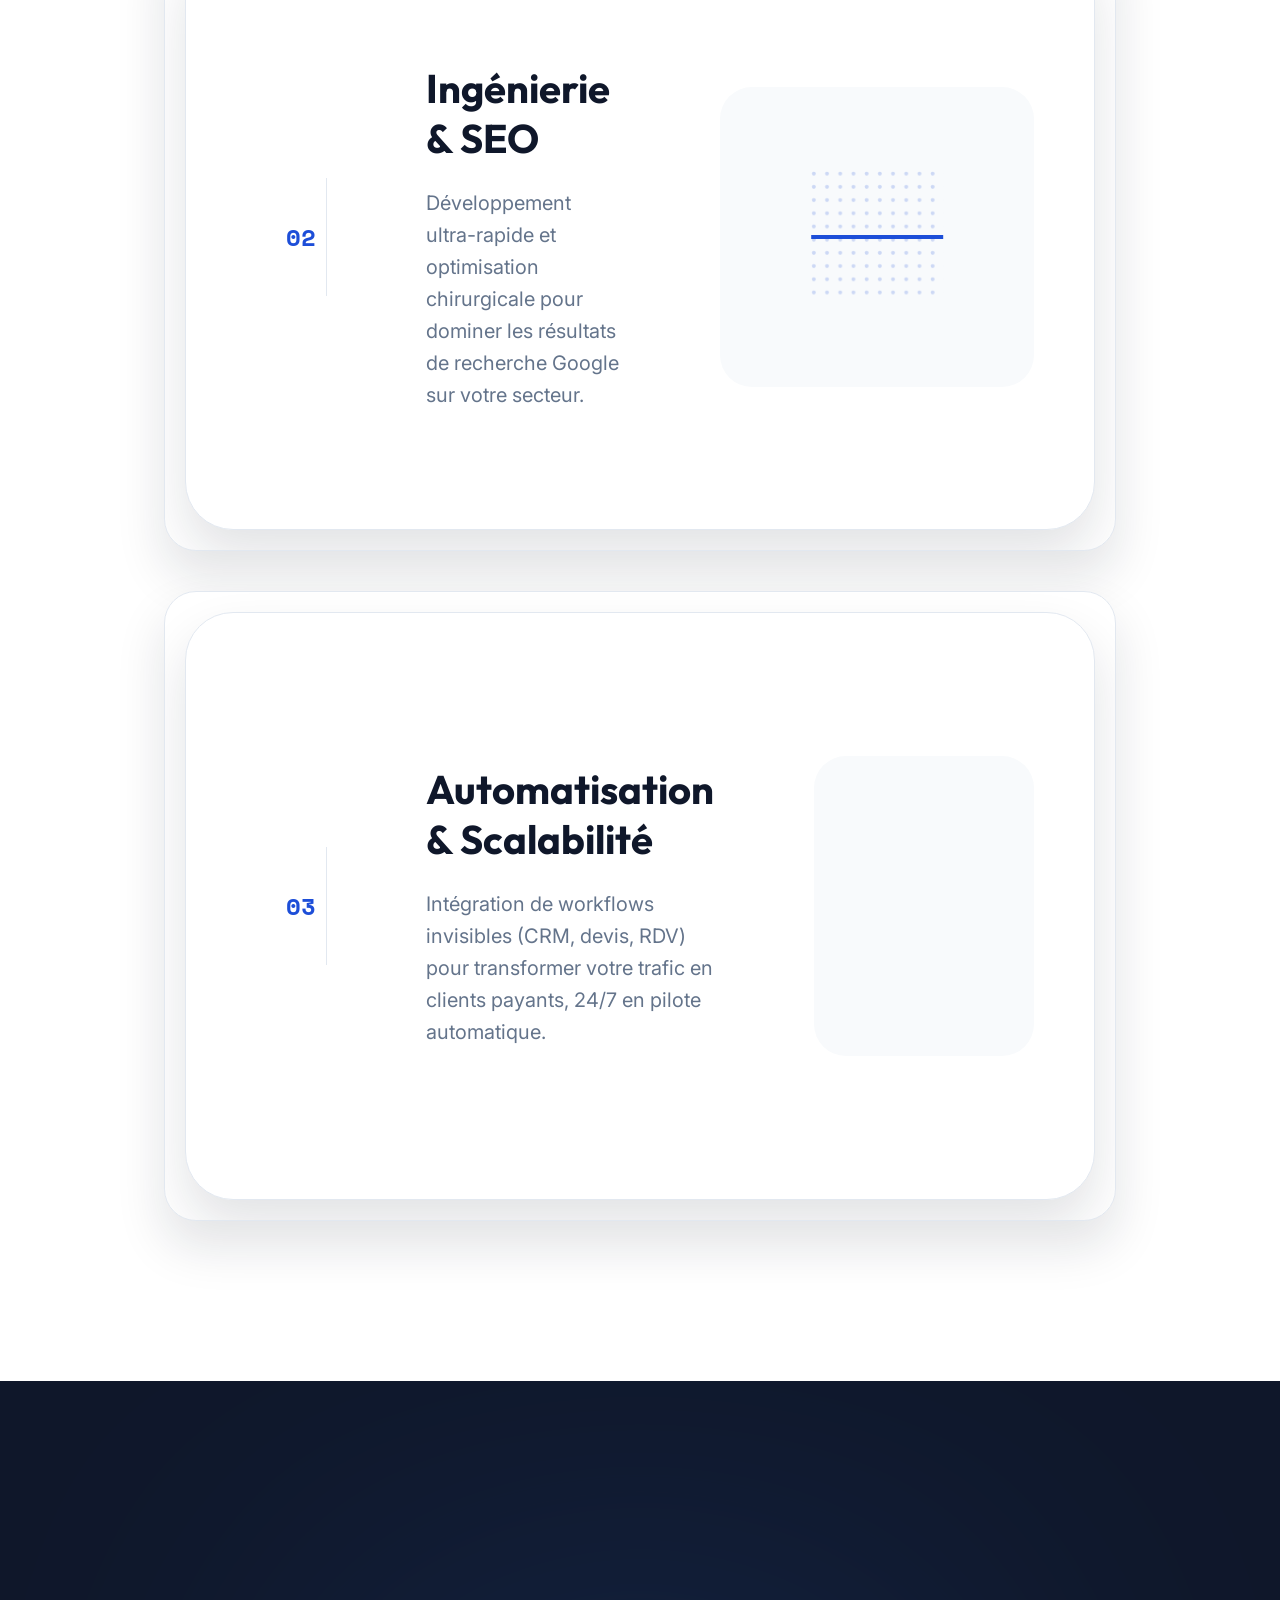
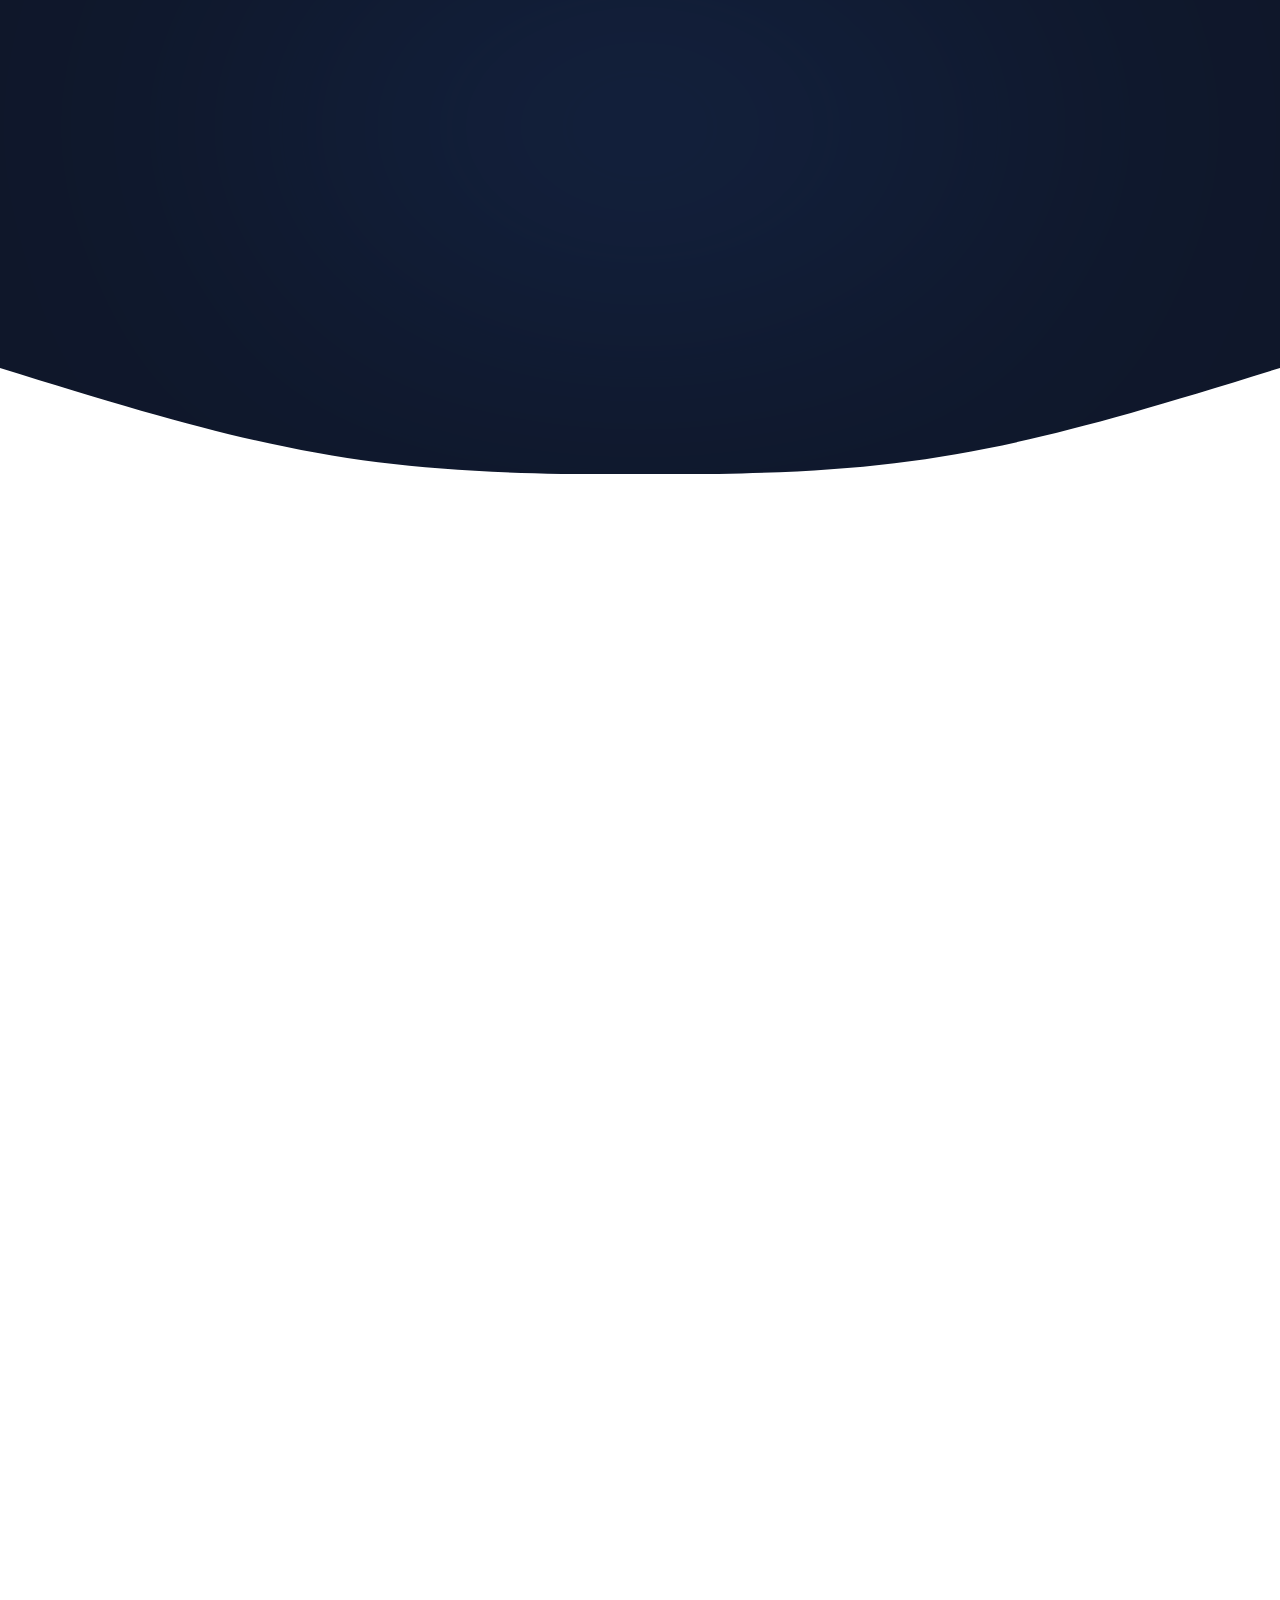
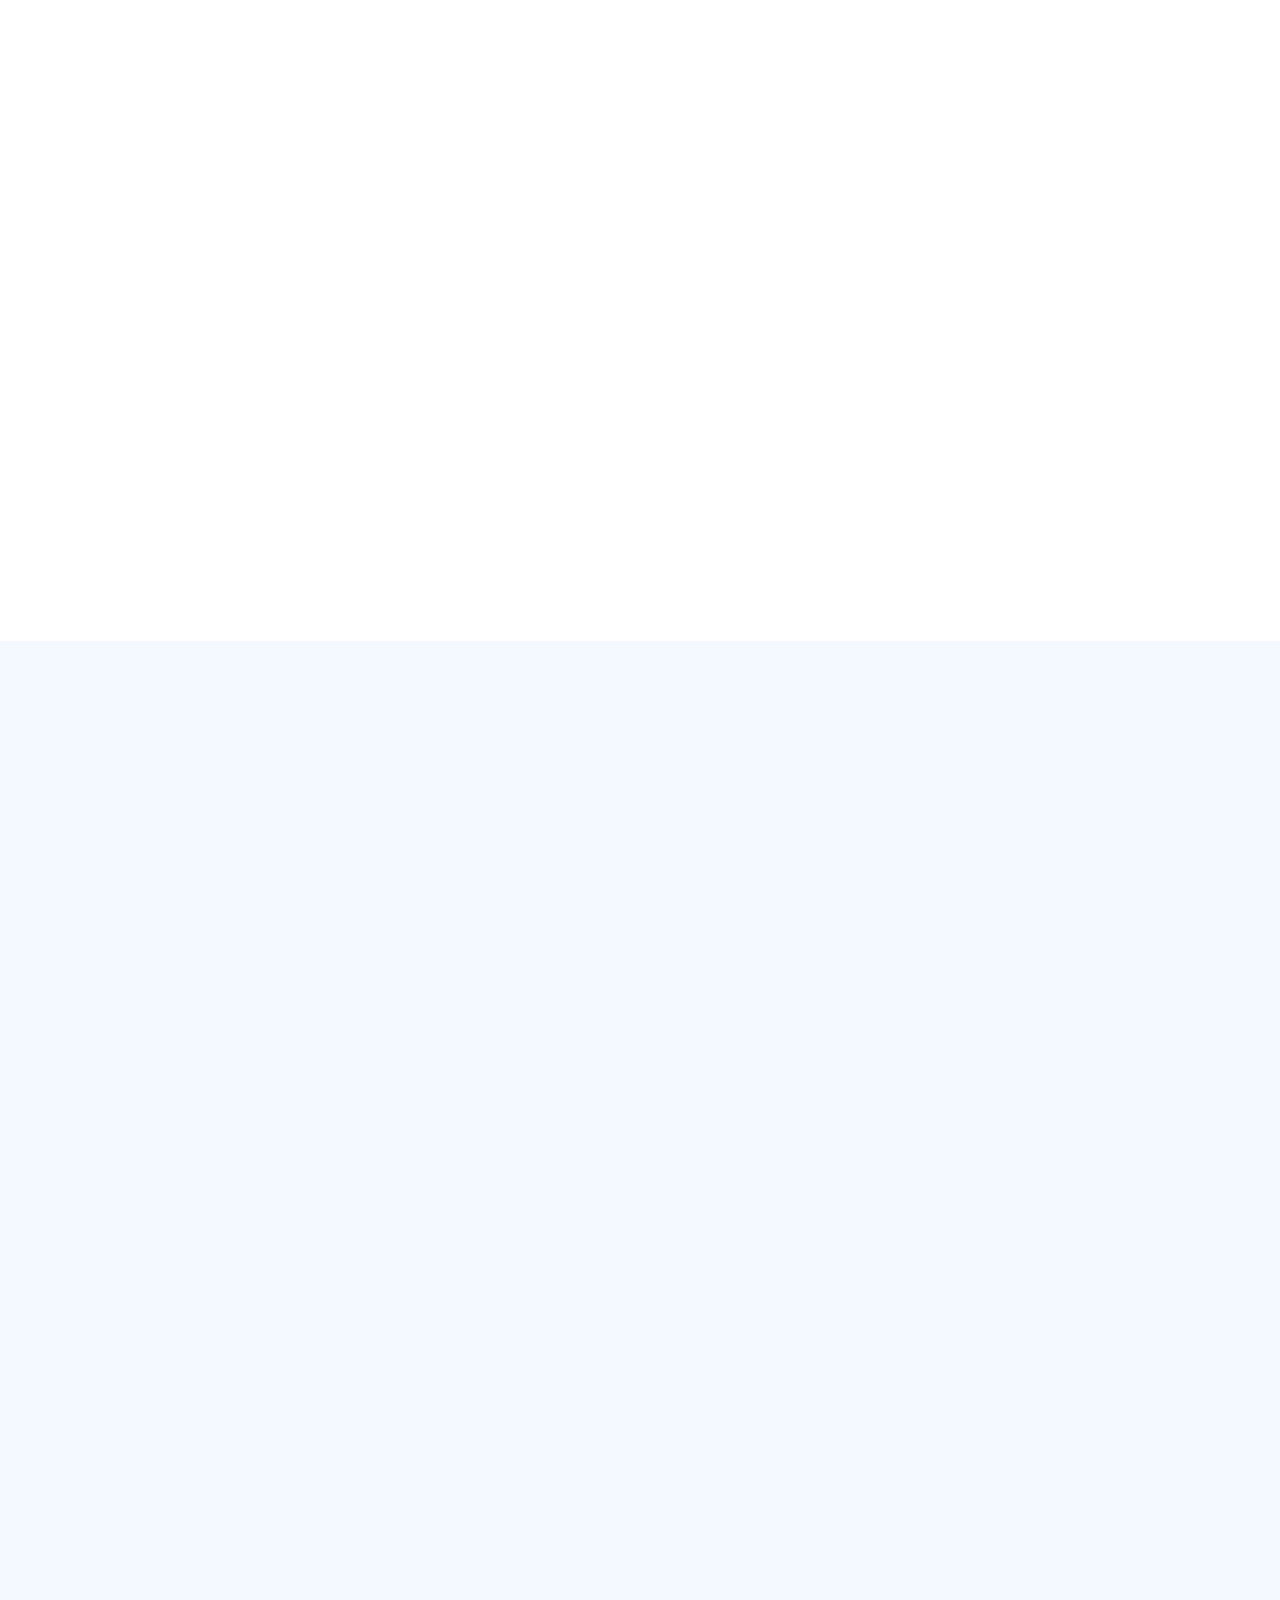
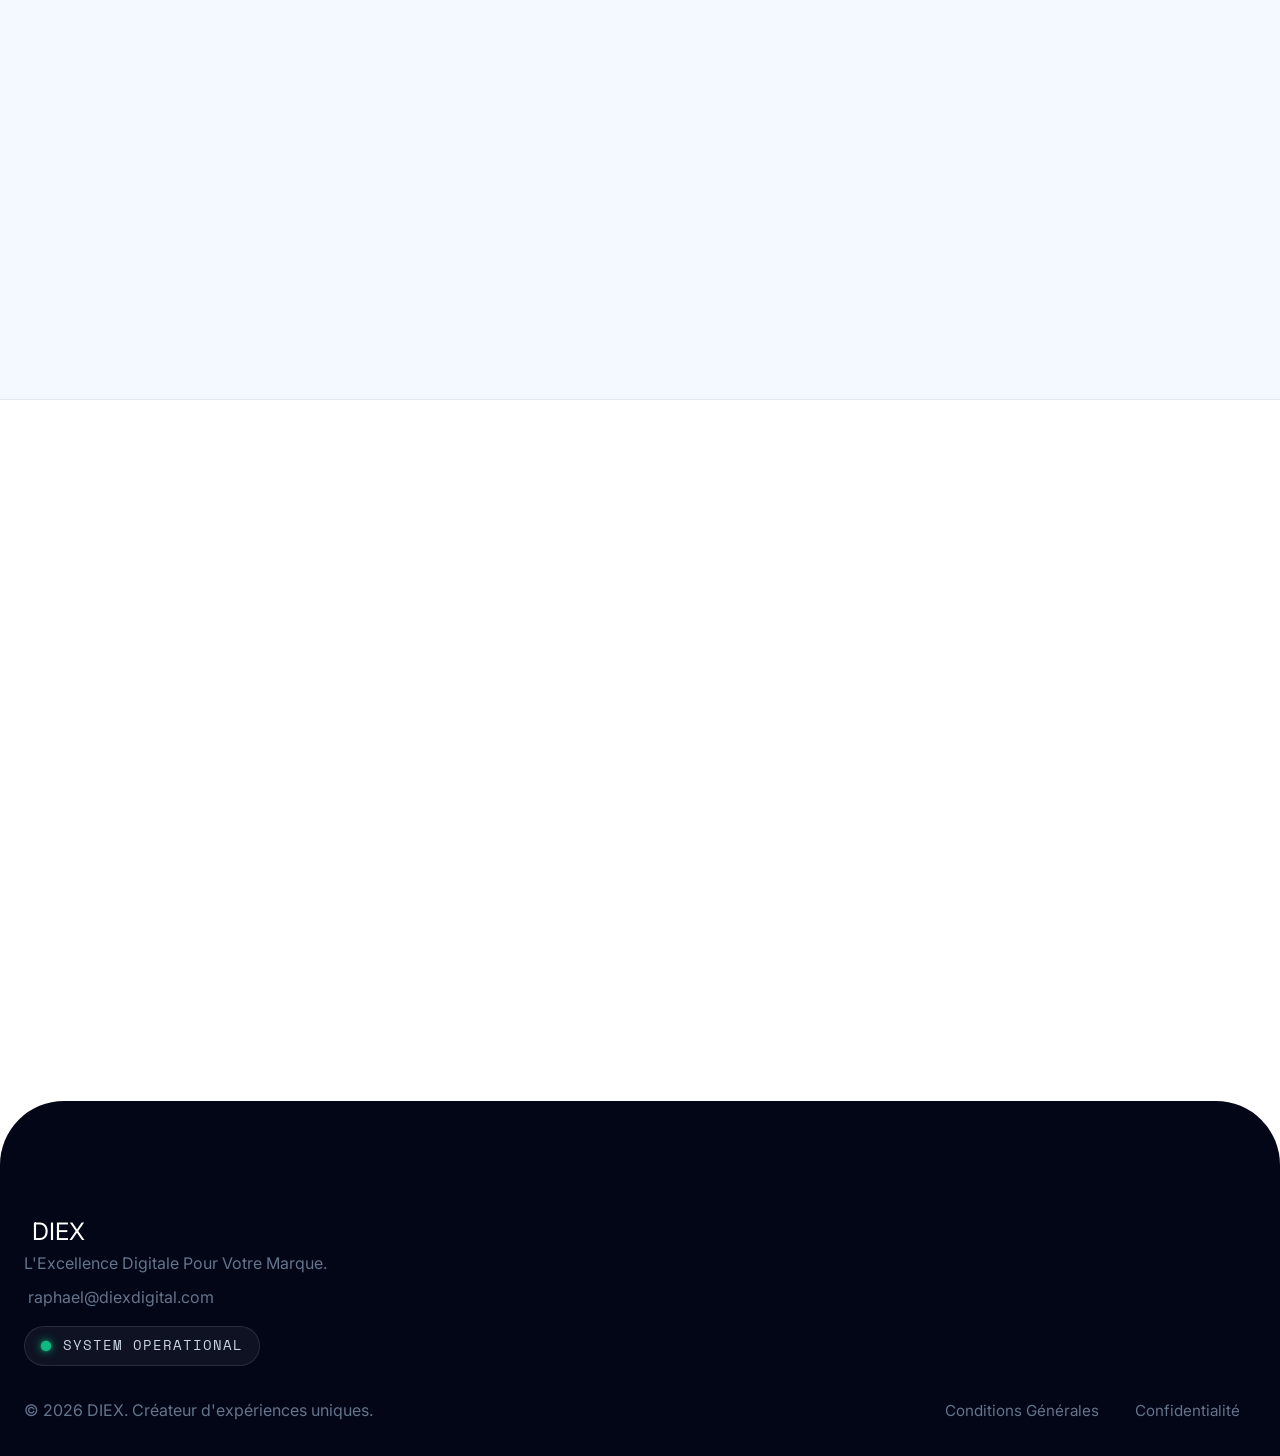
==== commit d8740d19: "Implement Stripe checkout forms for special offer" ====
--- a/index.html
+++ b/index.html
@@ -524,12 +524,12 @@
                 </div>
 
                 <!-- OFFRE SPÉCIALE (Added underneath the other plans) -->
-                <div class="special-offer-card reveal-up" style="margin-top: 48px; background: linear-gradient(135deg, var(--bg-dark), var(--primary-dark)); color: white; padding: 48px; border-radius: 32px; display: flex; flex-direction: column; align-items: center; text-align: center; position: relative; overflow: hidden; box-shadow: 0 20px 40px rgba(0,0,0,0.15);">
+                <div class="special-offer-card reveal-up" style="margin-top: 48px; background: linear-gradient(135deg, var(--bg-dark), #1e3a8a); color: white; padding: 48px; border-radius: 32px; display: flex; flex-direction: column; align-items: center; text-align: center; position: relative; overflow: hidden; box-shadow: 0 20px 40px rgba(0,0,0,0.15);">
                     <div style="position: absolute; top: -100px; right: -100px; width: 300px; height: 300px; background: var(--primary); opacity: 0.3; filter: blur(80px); border-radius: 50%;"></div>
                     <div style="position: absolute; bottom: -50px; left: -50px; width: 200px; height: 200px; background: #fbbf24; opacity: 0.15; filter: blur(60px); border-radius: 50%;"></div>
                     
                     <div class="p-icon" style="background: rgba(255,255,255,0.05); color: #fbbf24; margin-bottom: 20px; border: 1px solid rgba(251,191,36,0.3);"><i class="ph-duotone ph-star"></i></div>
-                    <h3 style="font-family: var(--font-heading); font-size: 2.5rem; font-weight: 800; margin-bottom: 12px;">Offre Spéciale Lancement</h3>
+                    <h3 style="font-family: var(--font-heading); font-size: 2.5rem; font-weight: 800; margin-bottom: 12px; color: white;">Offre Spéciale Lancement</h3>
                     <p style="color: var(--text-gray-light); max-width: 600px; margin-bottom: 40px; font-size: 1.1rem;">Bénéficiez du design et de la technologie DIEX à un tarif préférentiel. Choisissez le plan de paiement qui s'adapte le mieux à votre trésorerie.</p>
                     
                     <div style="display: flex; gap: 24px; flex-wrap: wrap; justify-content: center; width: 100%; z-index: 2;">
@@ -537,7 +537,10 @@
                         <div style="background: rgba(0,0,0,0.3); border: 1px solid rgba(255,255,255,0.1); padding: 32px 24px; border-radius: 20px; flex: 1; min-width: 250px; backdrop-filter: blur(10px); transition: transform 0.3s; cursor: pointer;" onmouseover="this.style.transform='translateY(-5px)'" onmouseout="this.style.transform='translateY(0)'">
                             <h4 style="font-weight: 600; margin-bottom: 8px; color: var(--text-gray-light);">Paiement Comptant</h4>
                             <div style="font-size: 2.5rem; font-weight: 800; color: white; margin-bottom: 24px;">1 200€</div>
-                            <a href="#" class="btn btn-outline" style="width: 100%; border-color: rgba(255,255,255,0.3); color: white;">Payer 1x</a>
+                            <form action="/create-checkout-session" method="POST" style="width: 100%; margin: 0;">
+                                <input type="hidden" name="lookup_key" value="offre_lancement_1x" />
+                                <button type="submit" class="btn btn-outline" style="width: 100%; border-color: rgba(255,255,255,0.3); color: white;">Payer 1x</button>
+                            </form>
                         </div>
                         
                         <!-- Option 2: 3 times -->
@@ -545,14 +548,20 @@
                             <div style="position: absolute; top: -14px; left: 50%; transform: translateX(-50%); background: var(--primary); font-size: 0.8rem; padding: 6px 16px; border-radius: 20px; font-weight: 700; white-space: nowrap; box-shadow: 0 4px 10px rgba(29,78,216,0.4);">Le plus confortable</div>
                             <h4 style="font-weight: 600; margin-bottom: 8px; color: var(--text-gray-light);">Paiement en 3 fois</h4>
                             <div style="font-size: 2.5rem; font-weight: 800; color: white; margin-bottom: 24px;">400€<span style="font-size: 1rem; font-weight: 400; color: rgba(255,255,255,0.6);"> /mois</span></div>
-                            <a href="#" class="btn btn-primary glow-btn" style="width: 100%;">Payer 3x</a>
+                            <form action="/create-checkout-session" method="POST" style="width: 100%; margin: 0;">
+                                <input type="hidden" name="lookup_key" value="offre_lancement_3x" />
+                                <button type="submit" class="btn btn-primary glow-btn" style="width: 100%;">Payer 3x</button>
+                            </form>
                         </div>
                         
                         <!-- Option 3: 6 times -->
                         <div style="background: rgba(0,0,0,0.3); border: 1px solid rgba(255,255,255,0.1); padding: 32px 24px; border-radius: 20px; flex: 1; min-width: 250px; backdrop-filter: blur(10px); transition: transform 0.3s; cursor: pointer;" onmouseover="this.style.transform='translateY(-5px)'" onmouseout="this.style.transform='translateY(0)'">
                             <h4 style="font-weight: 600; margin-bottom: 8px; color: var(--text-gray-light);">Paiement en 6 fois</h4>
                             <div style="font-size: 2.5rem; font-weight: 800; color: white; margin-bottom: 24px;">200€<span style="font-size: 1rem; font-weight: 400; color: rgba(255,255,255,0.6);"> /mois</span></div>
-                            <a href="#" class="btn btn-outline" style="width: 100%; border-color: rgba(255,255,255,0.3); color: white;">Payer 6x</a>
+                            <form action="/create-checkout-session" method="POST" style="width: 100%; margin: 0;">
+                                <input type="hidden" name="lookup_key" value="offre_lancement_6x" />
+                                <button type="submit" class="btn btn-outline" style="width: 100%; border-color: rgba(255,255,255,0.3); color: white;">Payer 6x</button>
+                            </form>
                         </div>
                     </div>
                 </div>
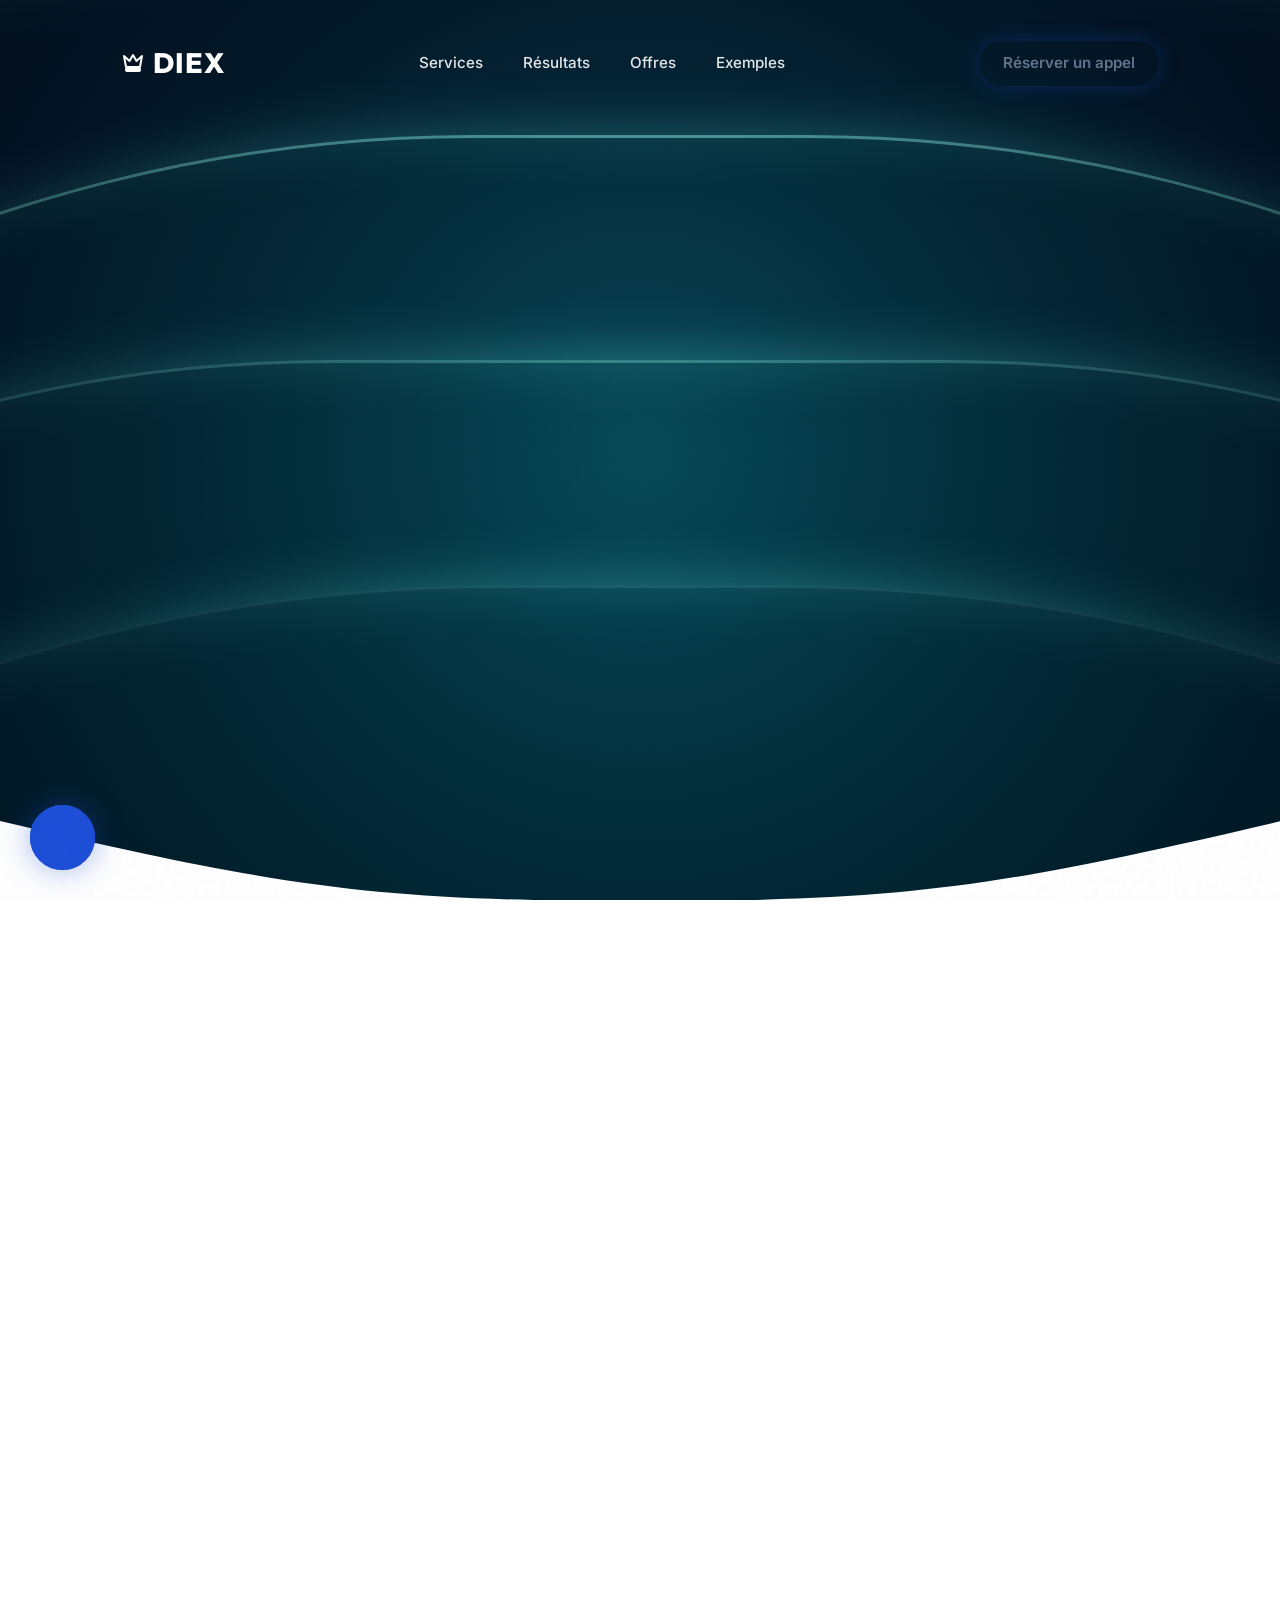
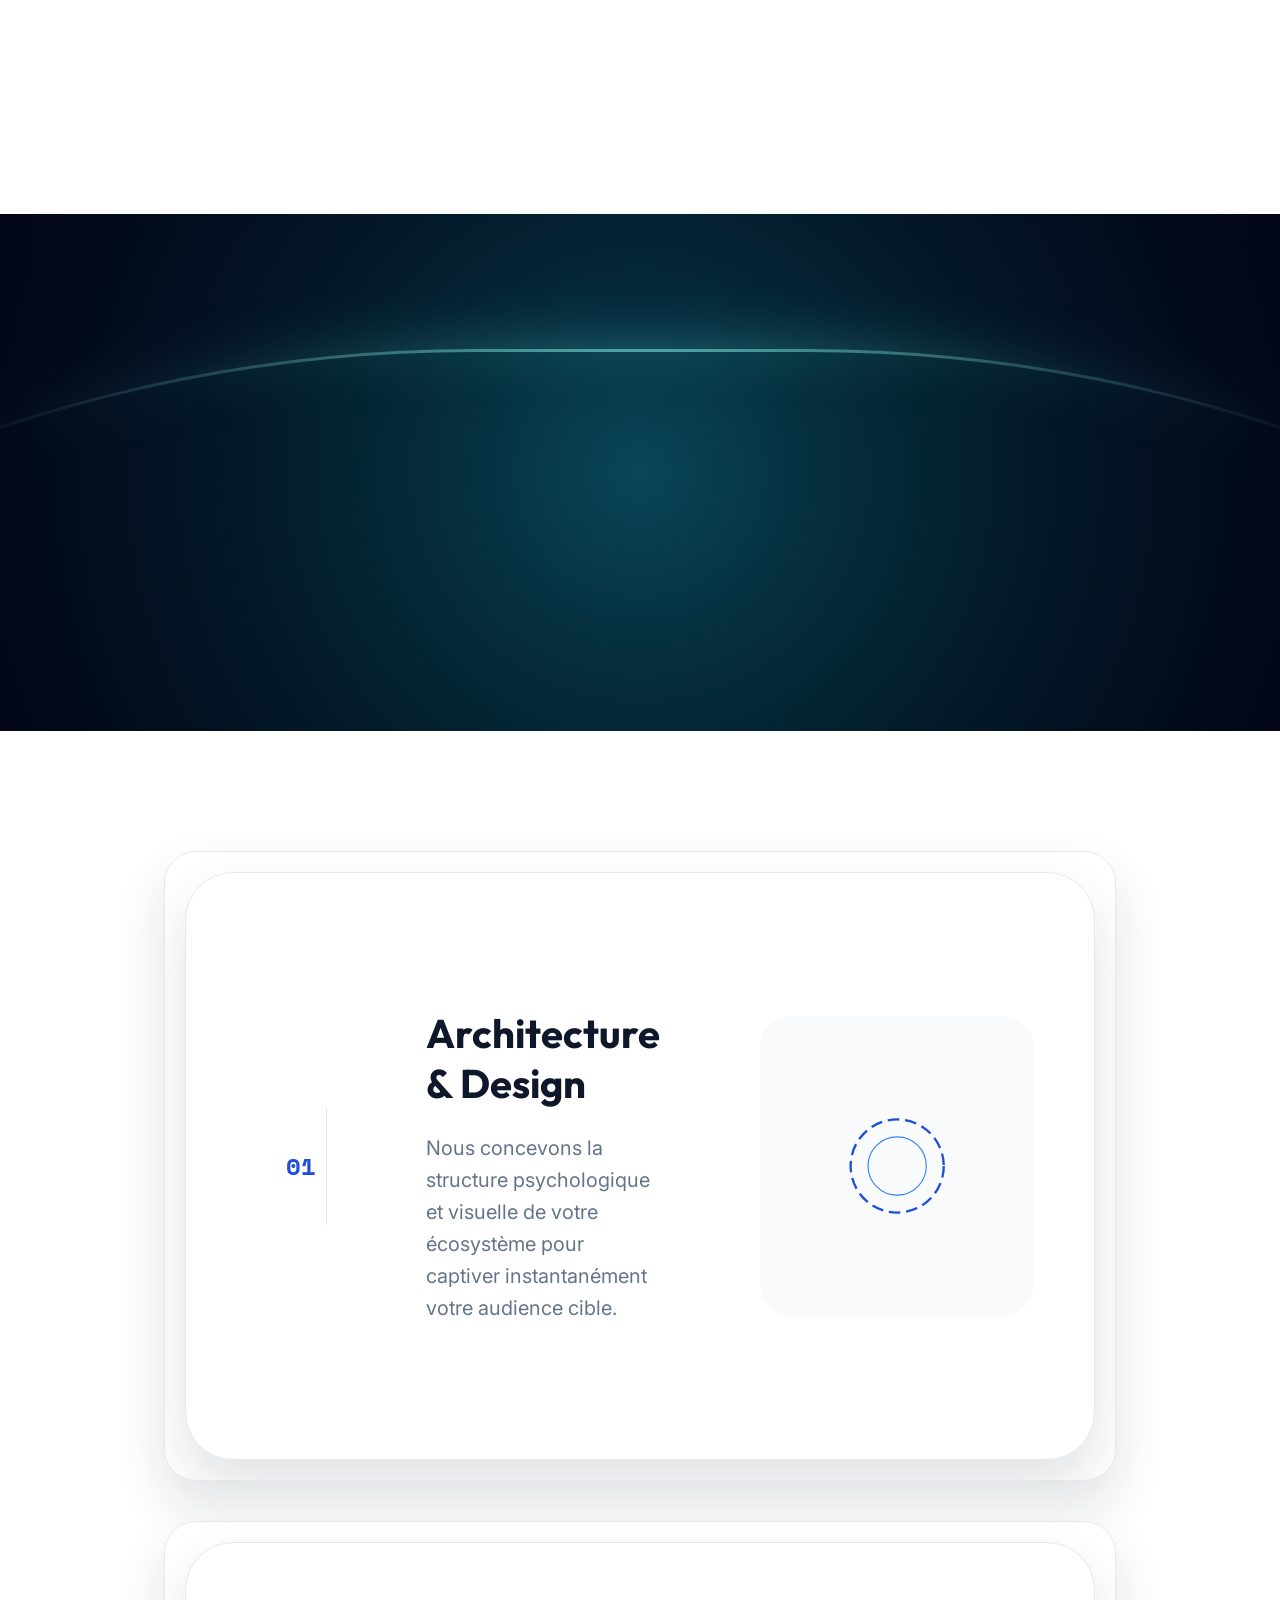
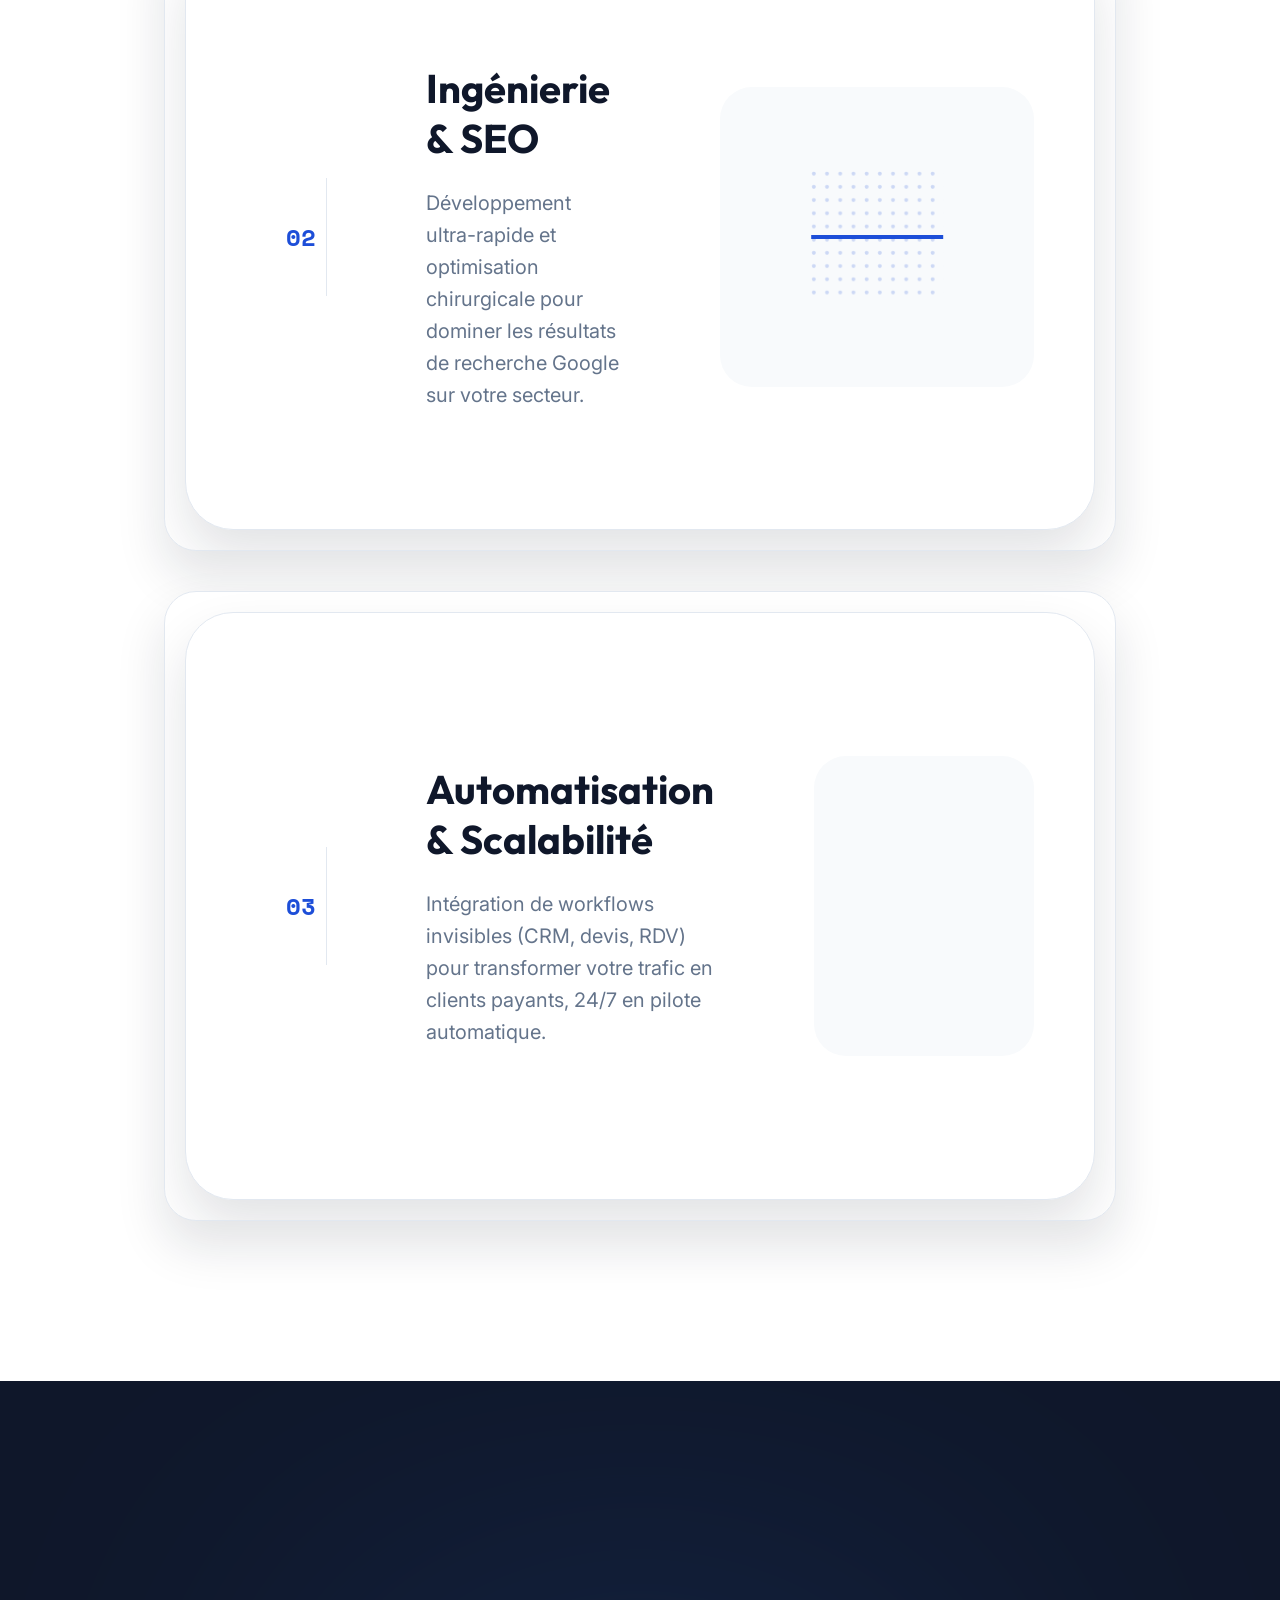
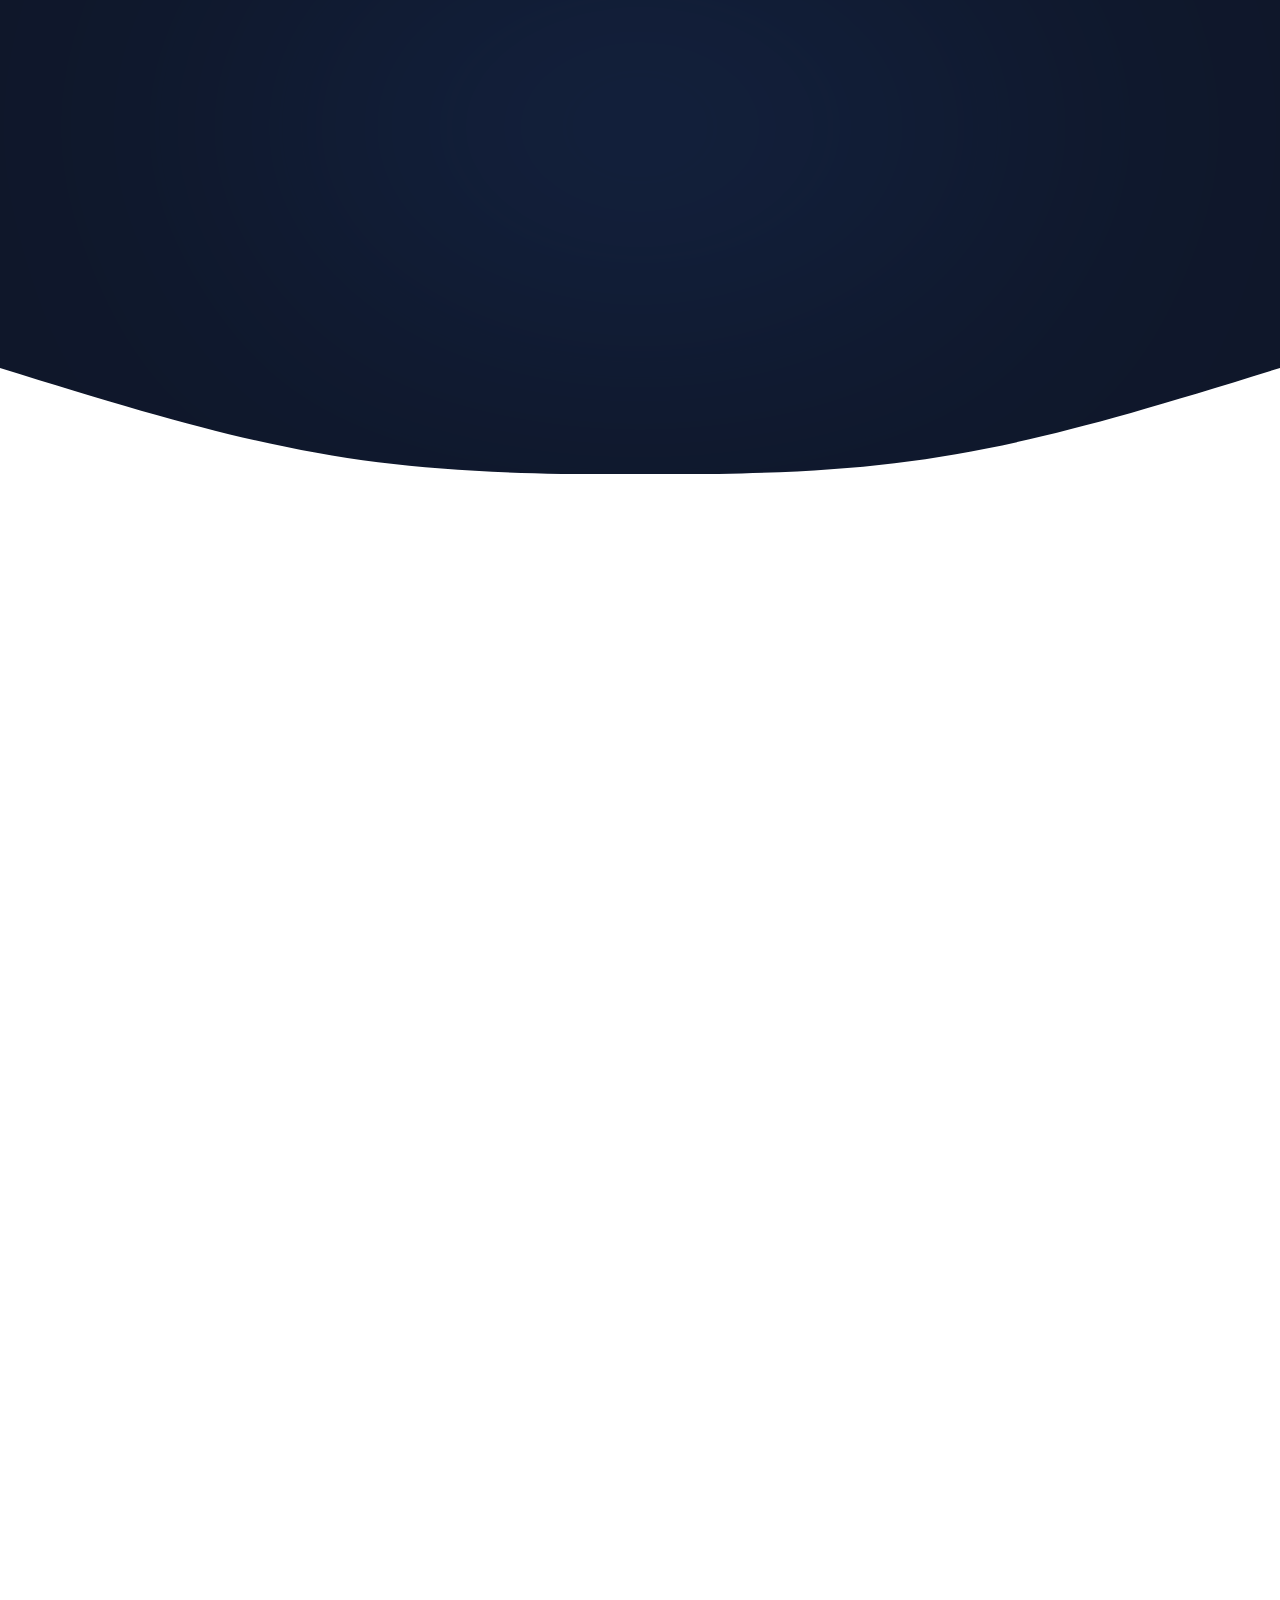
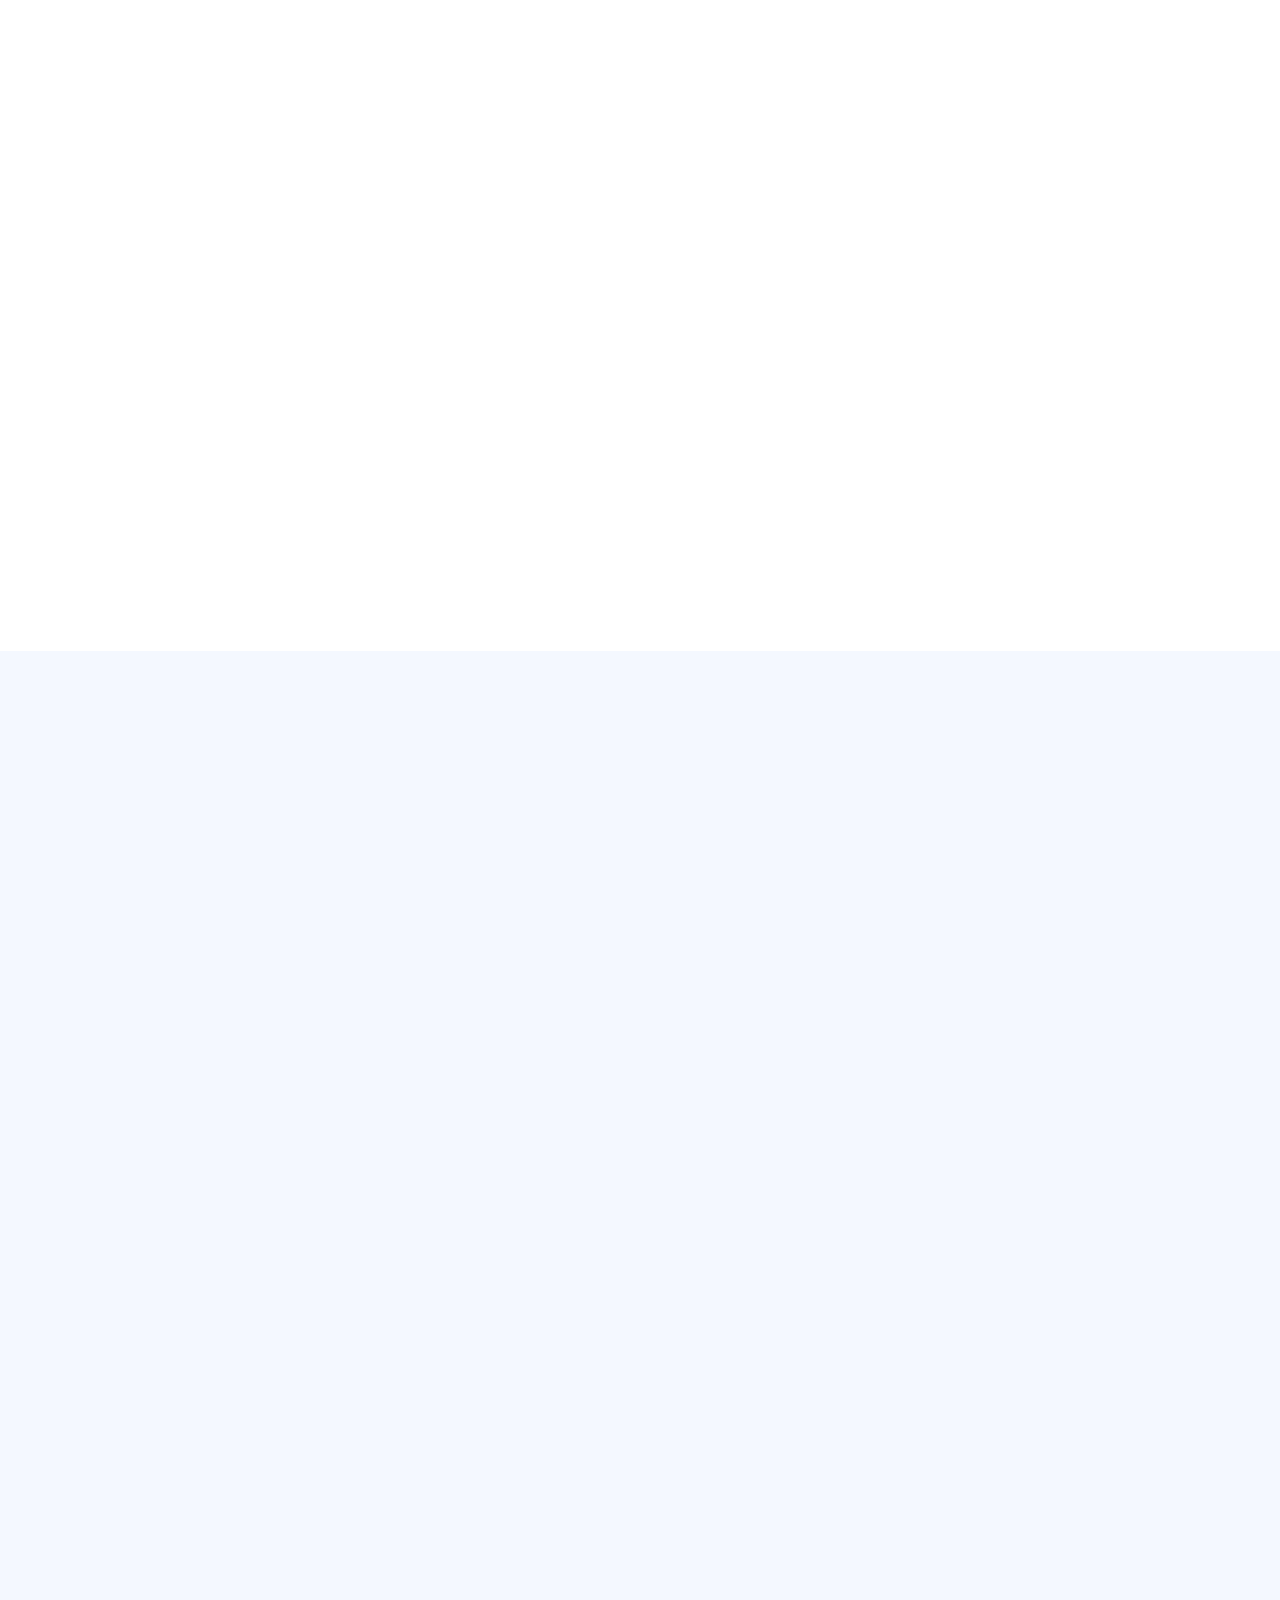
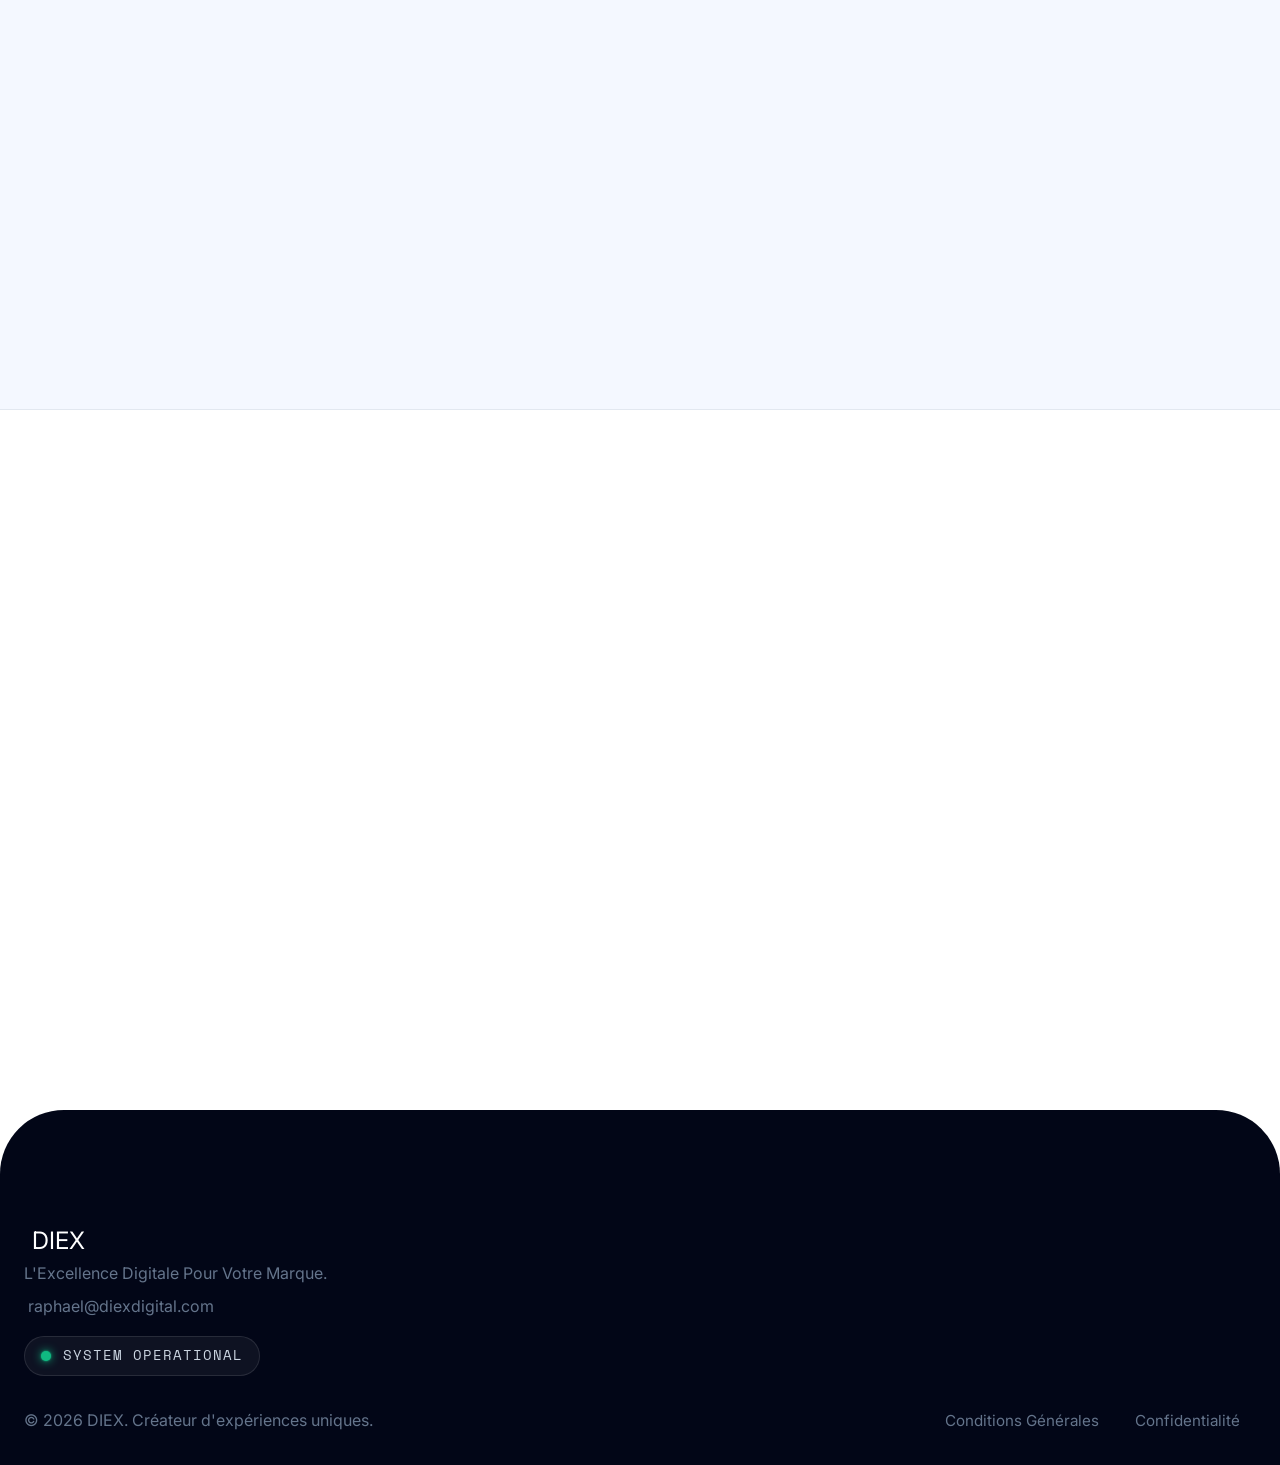
==== commit 45d763d9: "Revert Stripe backend checkout form to static links" ====
--- a/index.html
+++ b/index.html
@@ -537,10 +537,7 @@
                         <div style="background: rgba(0,0,0,0.3); border: 1px solid rgba(255,255,255,0.1); padding: 32px 24px; border-radius: 20px; flex: 1; min-width: 250px; backdrop-filter: blur(10px); transition: transform 0.3s; cursor: pointer;" onmouseover="this.style.transform='translateY(-5px)'" onmouseout="this.style.transform='translateY(0)'">
                             <h4 style="font-weight: 600; margin-bottom: 8px; color: var(--text-gray-light);">Paiement Comptant</h4>
                             <div style="font-size: 2.5rem; font-weight: 800; color: white; margin-bottom: 24px;">1 200€</div>
-                            <form action="/create-checkout-session" method="POST" style="width: 100%; margin: 0;">
-                                <input type="hidden" name="lookup_key" value="offre_lancement_1x" />
-                                <button type="submit" class="btn btn-outline" style="width: 100%; border-color: rgba(255,255,255,0.3); color: white;">Payer 1x</button>
-                            </form>
+                            <a href="#" class="btn btn-outline" style="width: 100%; border-color: rgba(255,255,255,0.3); color: white;">Payer 1x</a>
                         </div>
                         
                         <!-- Option 2: 3 times -->
@@ -548,20 +545,14 @@
                             <div style="position: absolute; top: -14px; left: 50%; transform: translateX(-50%); background: var(--primary); font-size: 0.8rem; padding: 6px 16px; border-radius: 20px; font-weight: 700; white-space: nowrap; box-shadow: 0 4px 10px rgba(29,78,216,0.4);">Le plus confortable</div>
                             <h4 style="font-weight: 600; margin-bottom: 8px; color: var(--text-gray-light);">Paiement en 3 fois</h4>
                             <div style="font-size: 2.5rem; font-weight: 800; color: white; margin-bottom: 24px;">400€<span style="font-size: 1rem; font-weight: 400; color: rgba(255,255,255,0.6);"> /mois</span></div>
-                            <form action="/create-checkout-session" method="POST" style="width: 100%; margin: 0;">
-                                <input type="hidden" name="lookup_key" value="offre_lancement_3x" />
-                                <button type="submit" class="btn btn-primary glow-btn" style="width: 100%;">Payer 3x</button>
-                            </form>
+                            <a href="#" class="btn btn-primary glow-btn" style="width: 100%;">Payer 3x</a>
                         </div>
                         
                         <!-- Option 3: 6 times -->
                         <div style="background: rgba(0,0,0,0.3); border: 1px solid rgba(255,255,255,0.1); padding: 32px 24px; border-radius: 20px; flex: 1; min-width: 250px; backdrop-filter: blur(10px); transition: transform 0.3s; cursor: pointer;" onmouseover="this.style.transform='translateY(-5px)'" onmouseout="this.style.transform='translateY(0)'">
                             <h4 style="font-weight: 600; margin-bottom: 8px; color: var(--text-gray-light);">Paiement en 6 fois</h4>
                             <div style="font-size: 2.5rem; font-weight: 800; color: white; margin-bottom: 24px;">200€<span style="font-size: 1rem; font-weight: 400; color: rgba(255,255,255,0.6);"> /mois</span></div>
-                            <form action="/create-checkout-session" method="POST" style="width: 100%; margin: 0;">
-                                <input type="hidden" name="lookup_key" value="offre_lancement_6x" />
-                                <button type="submit" class="btn btn-outline" style="width: 100%; border-color: rgba(255,255,255,0.3); color: white;">Payer 6x</button>
-                            </form>
+                            <a href="#" class="btn btn-outline" style="width: 100%; border-color: rgba(255,255,255,0.3); color: white;">Payer 6x</a>
                         </div>
                     </div>
                 </div>
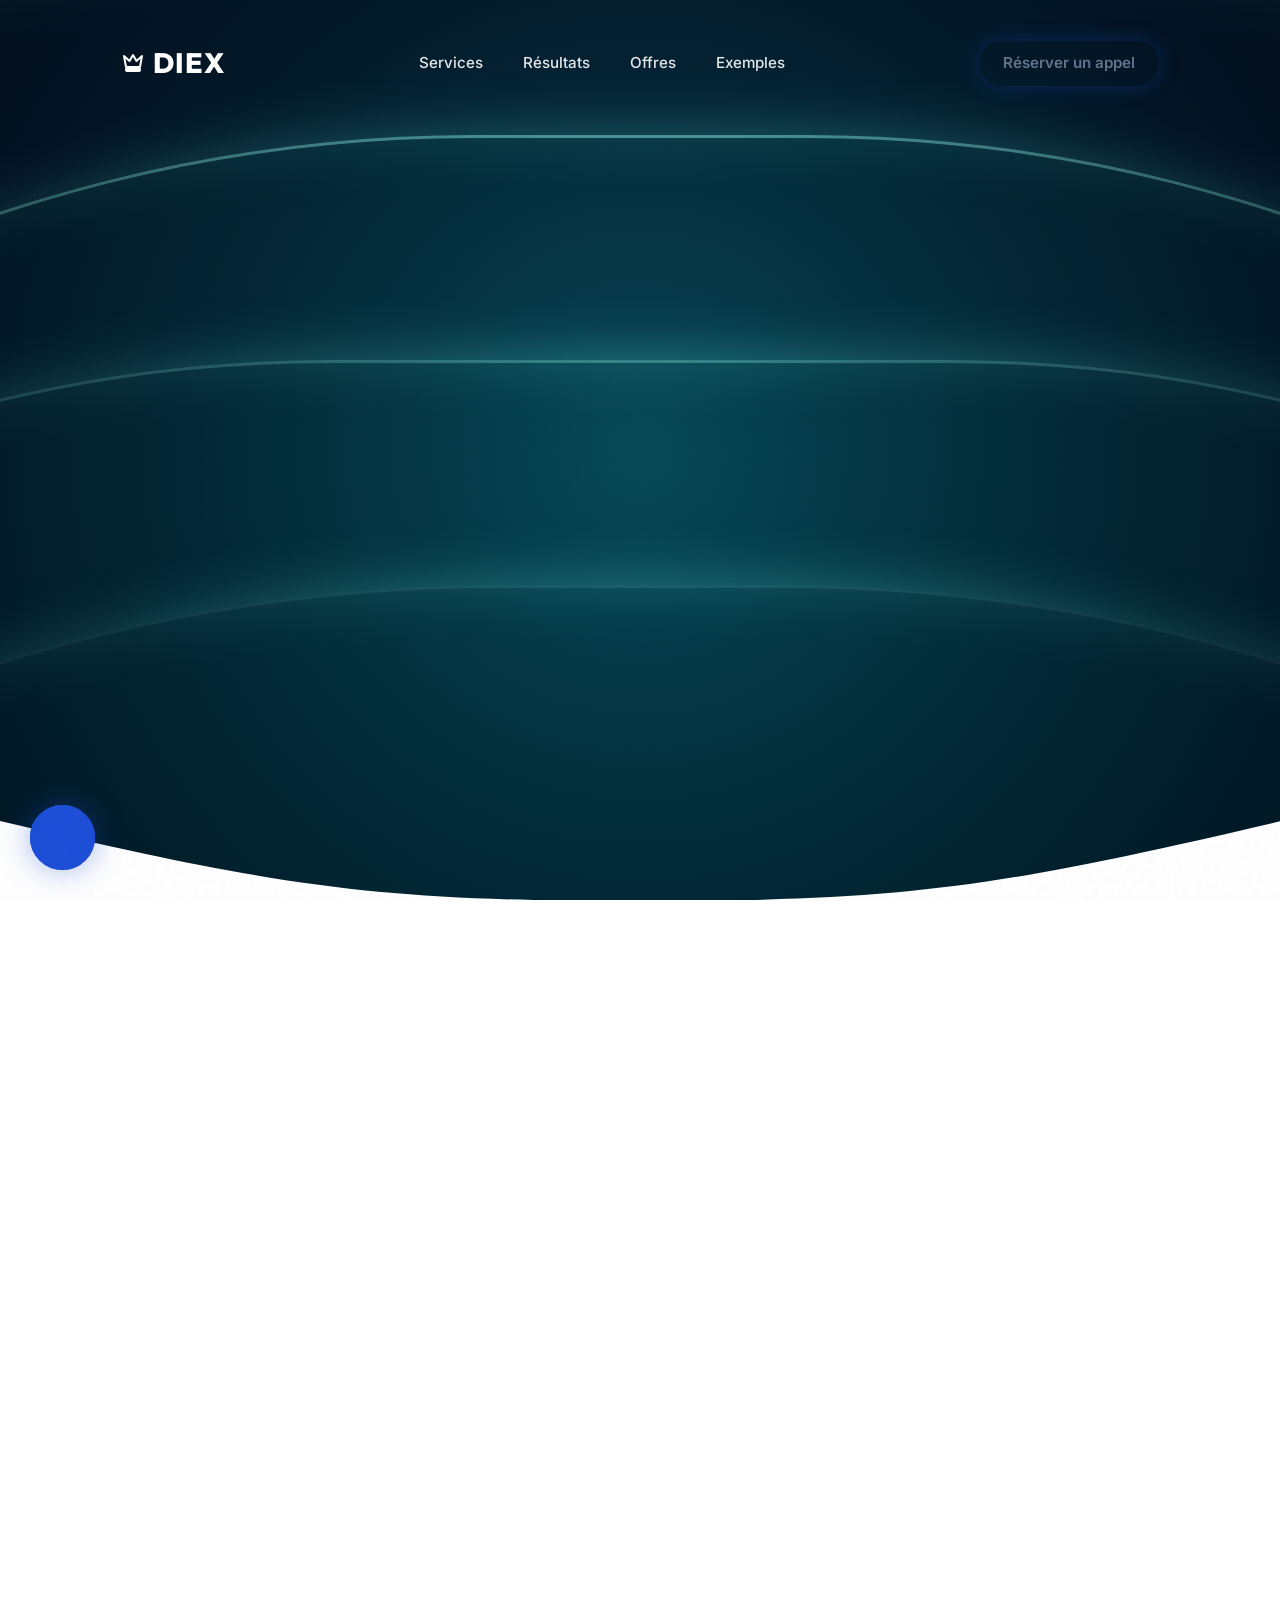
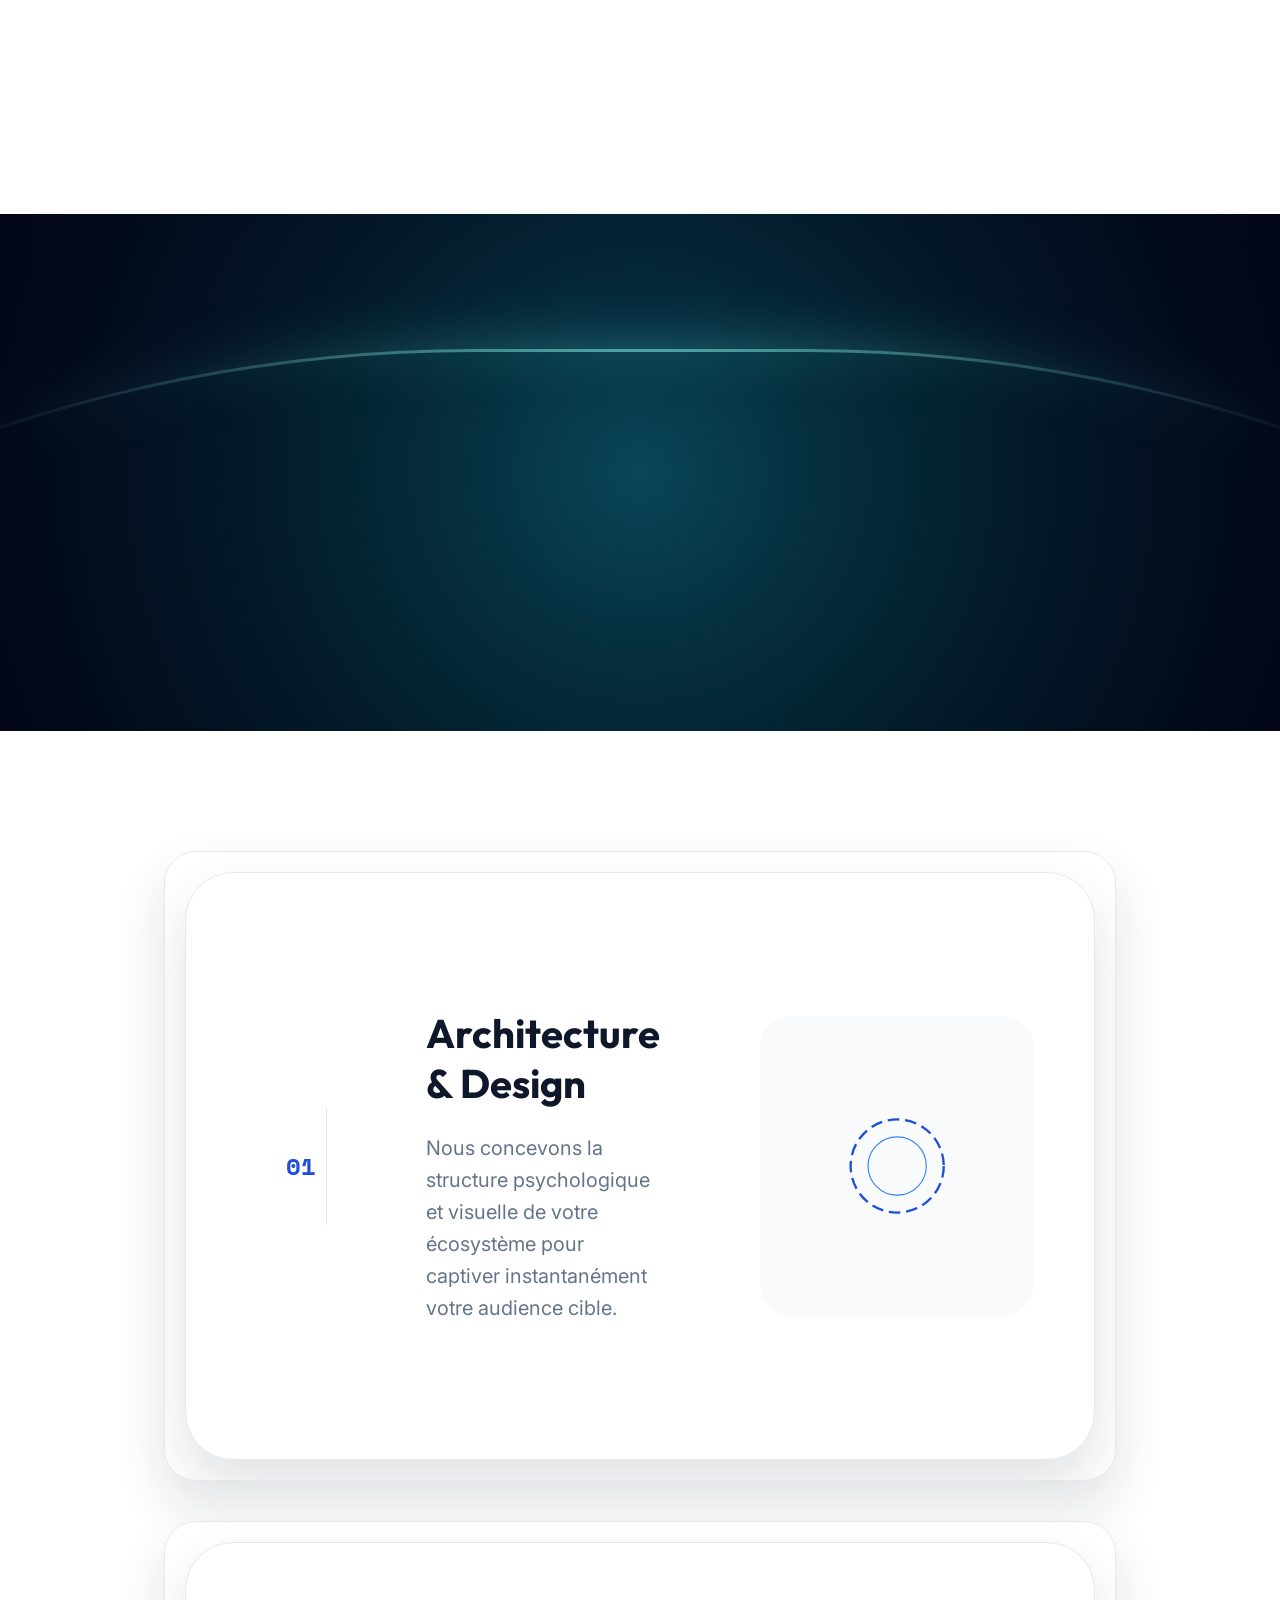
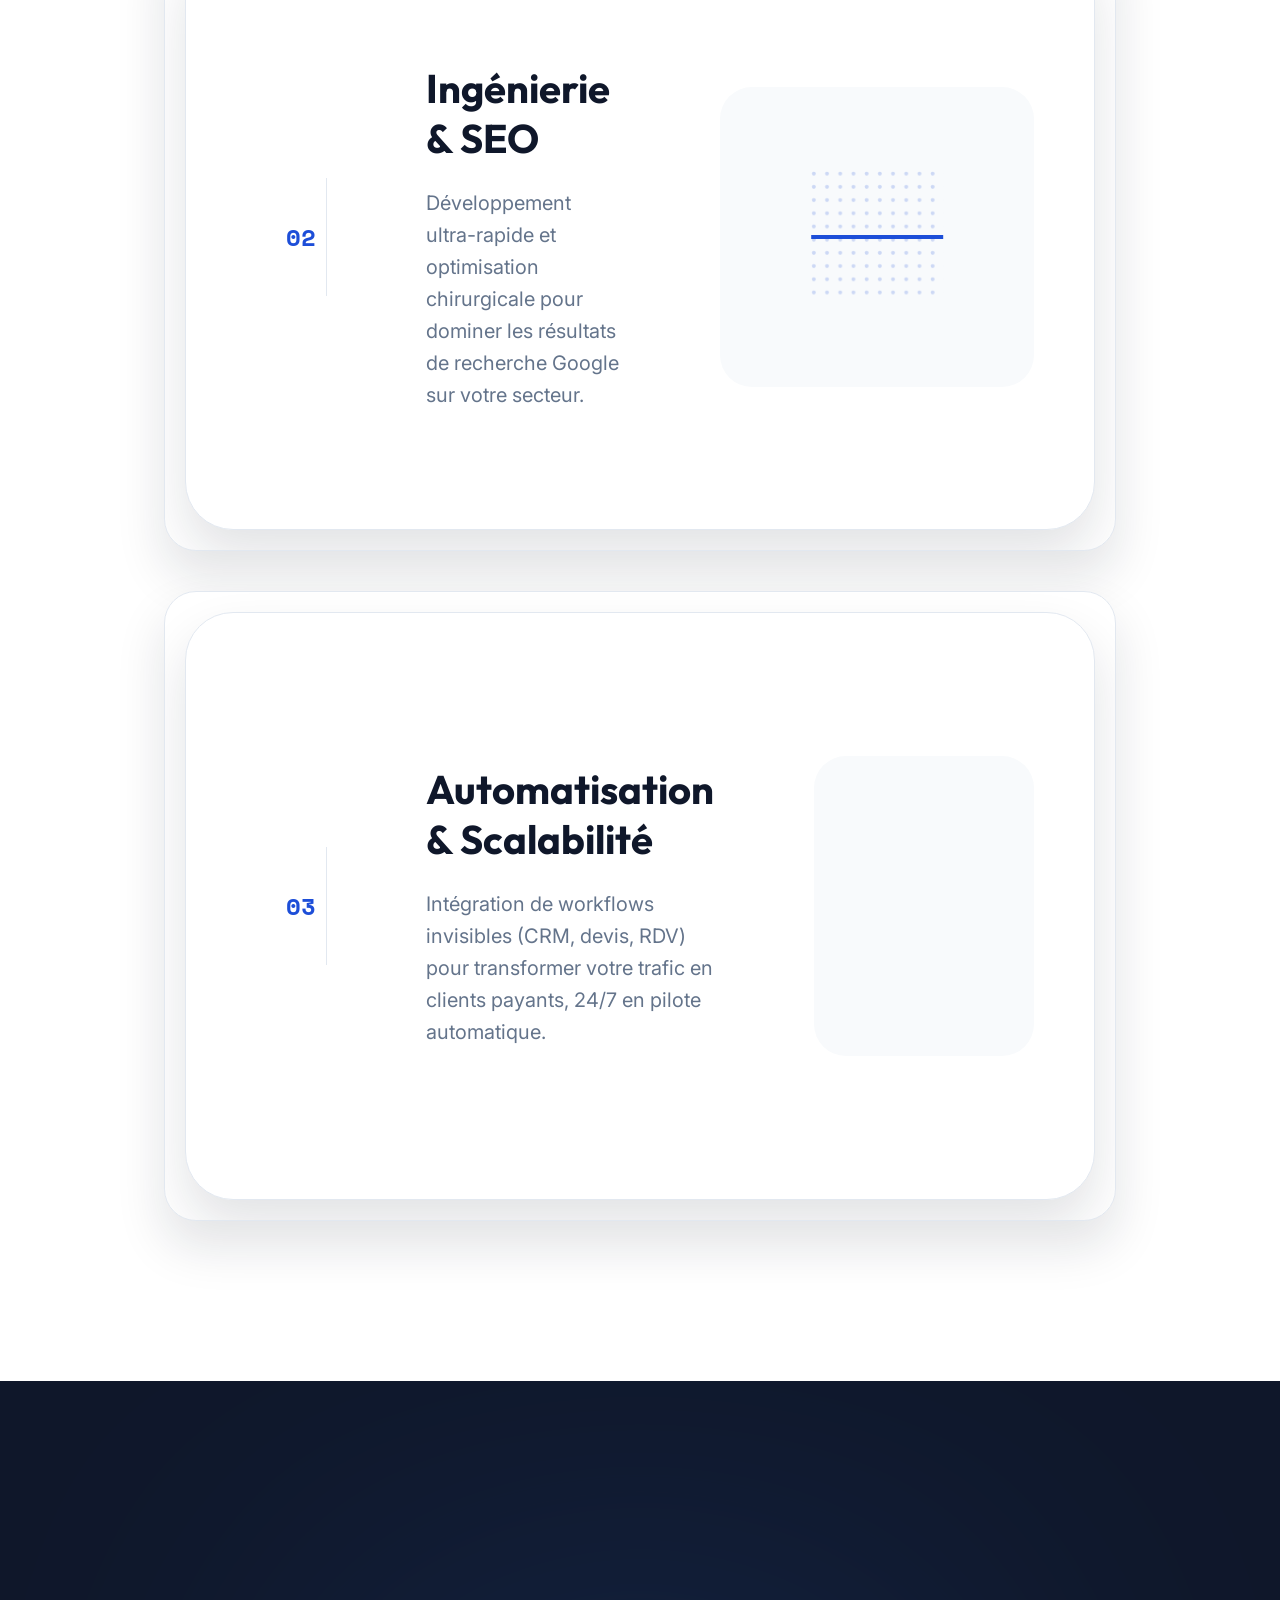
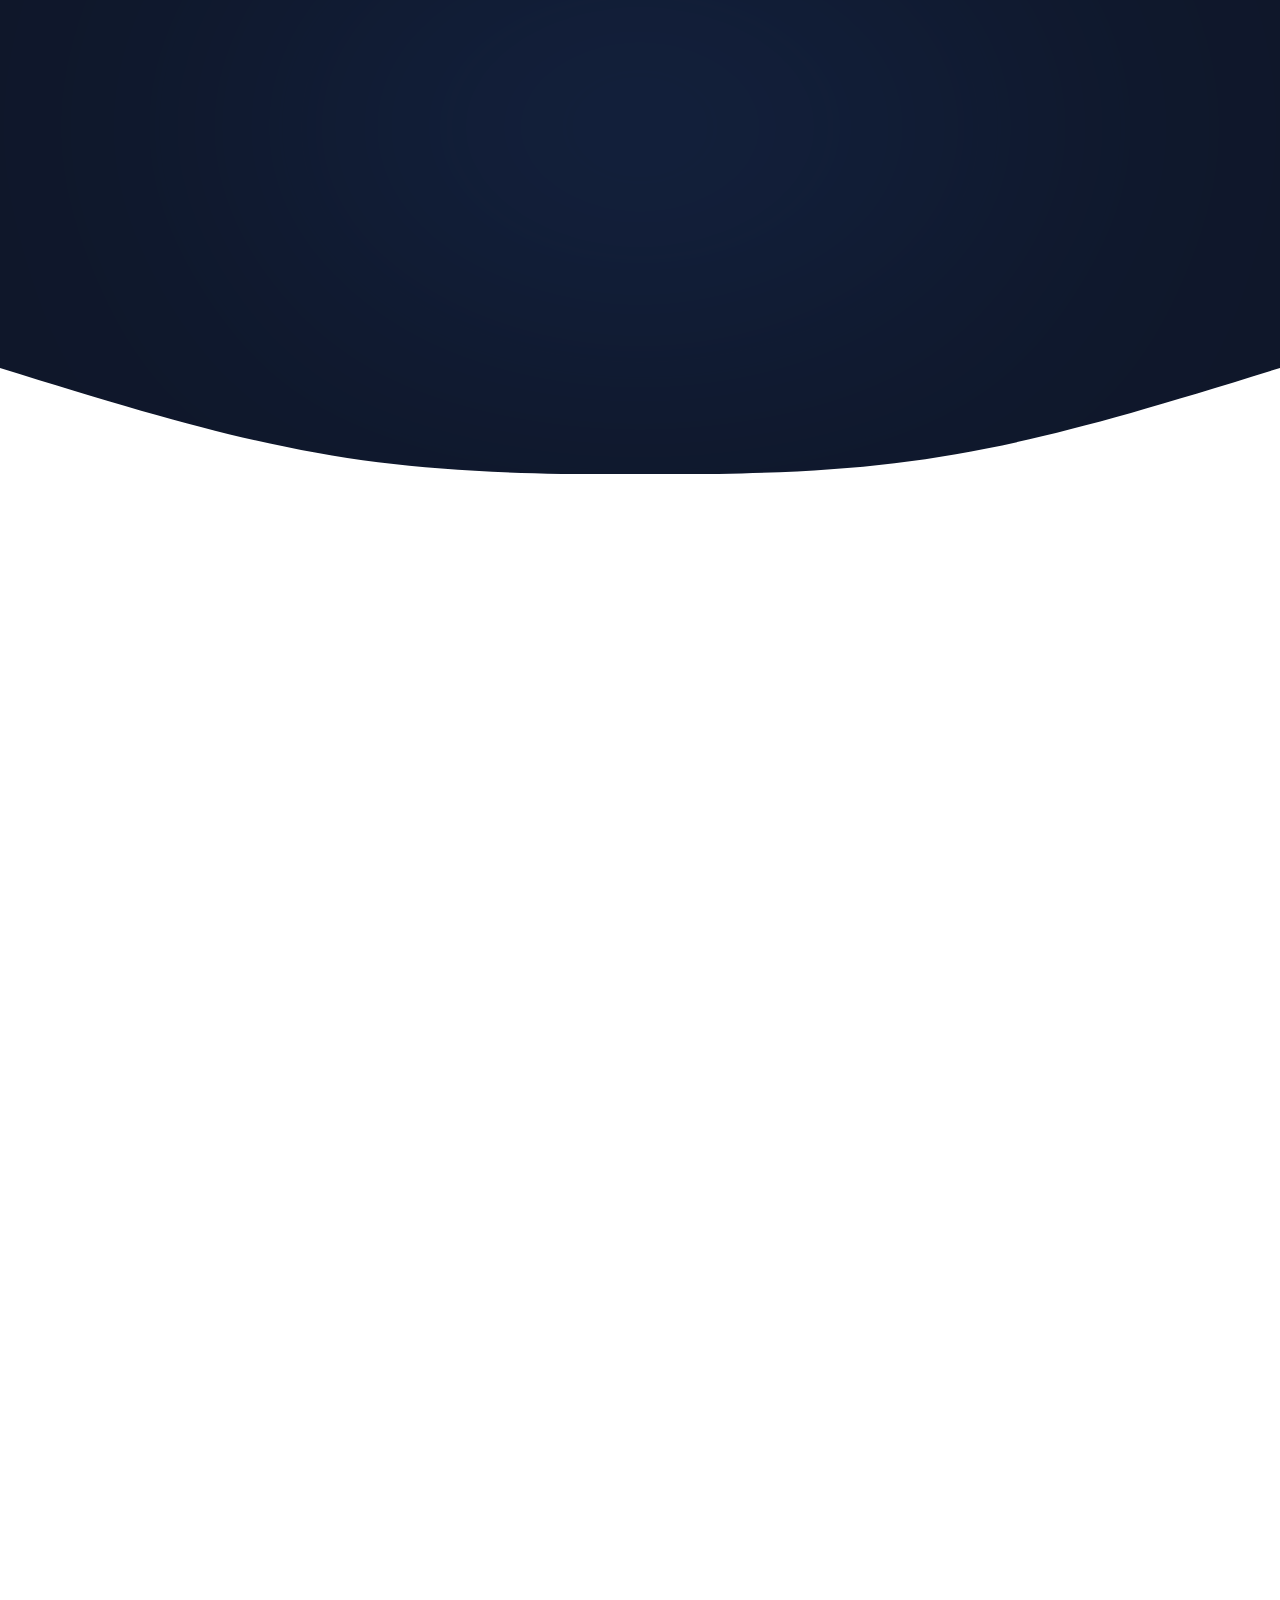
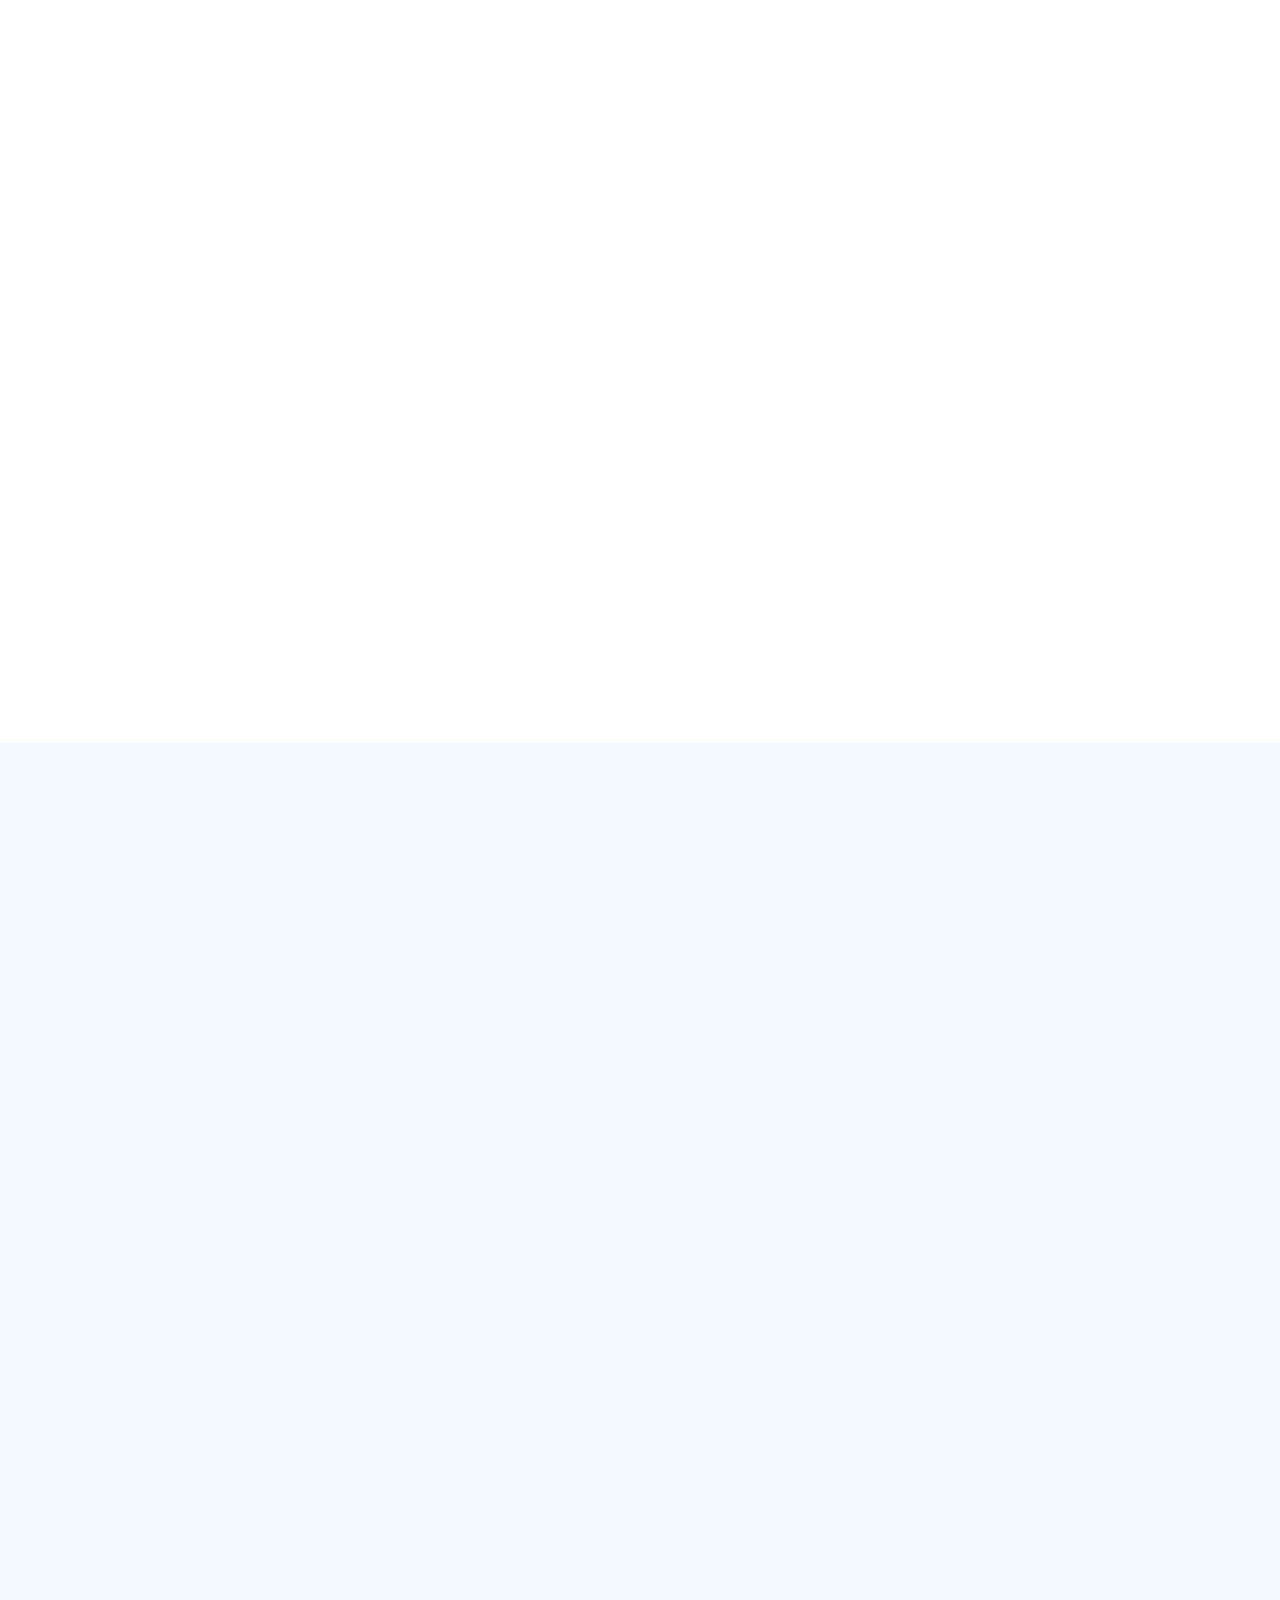
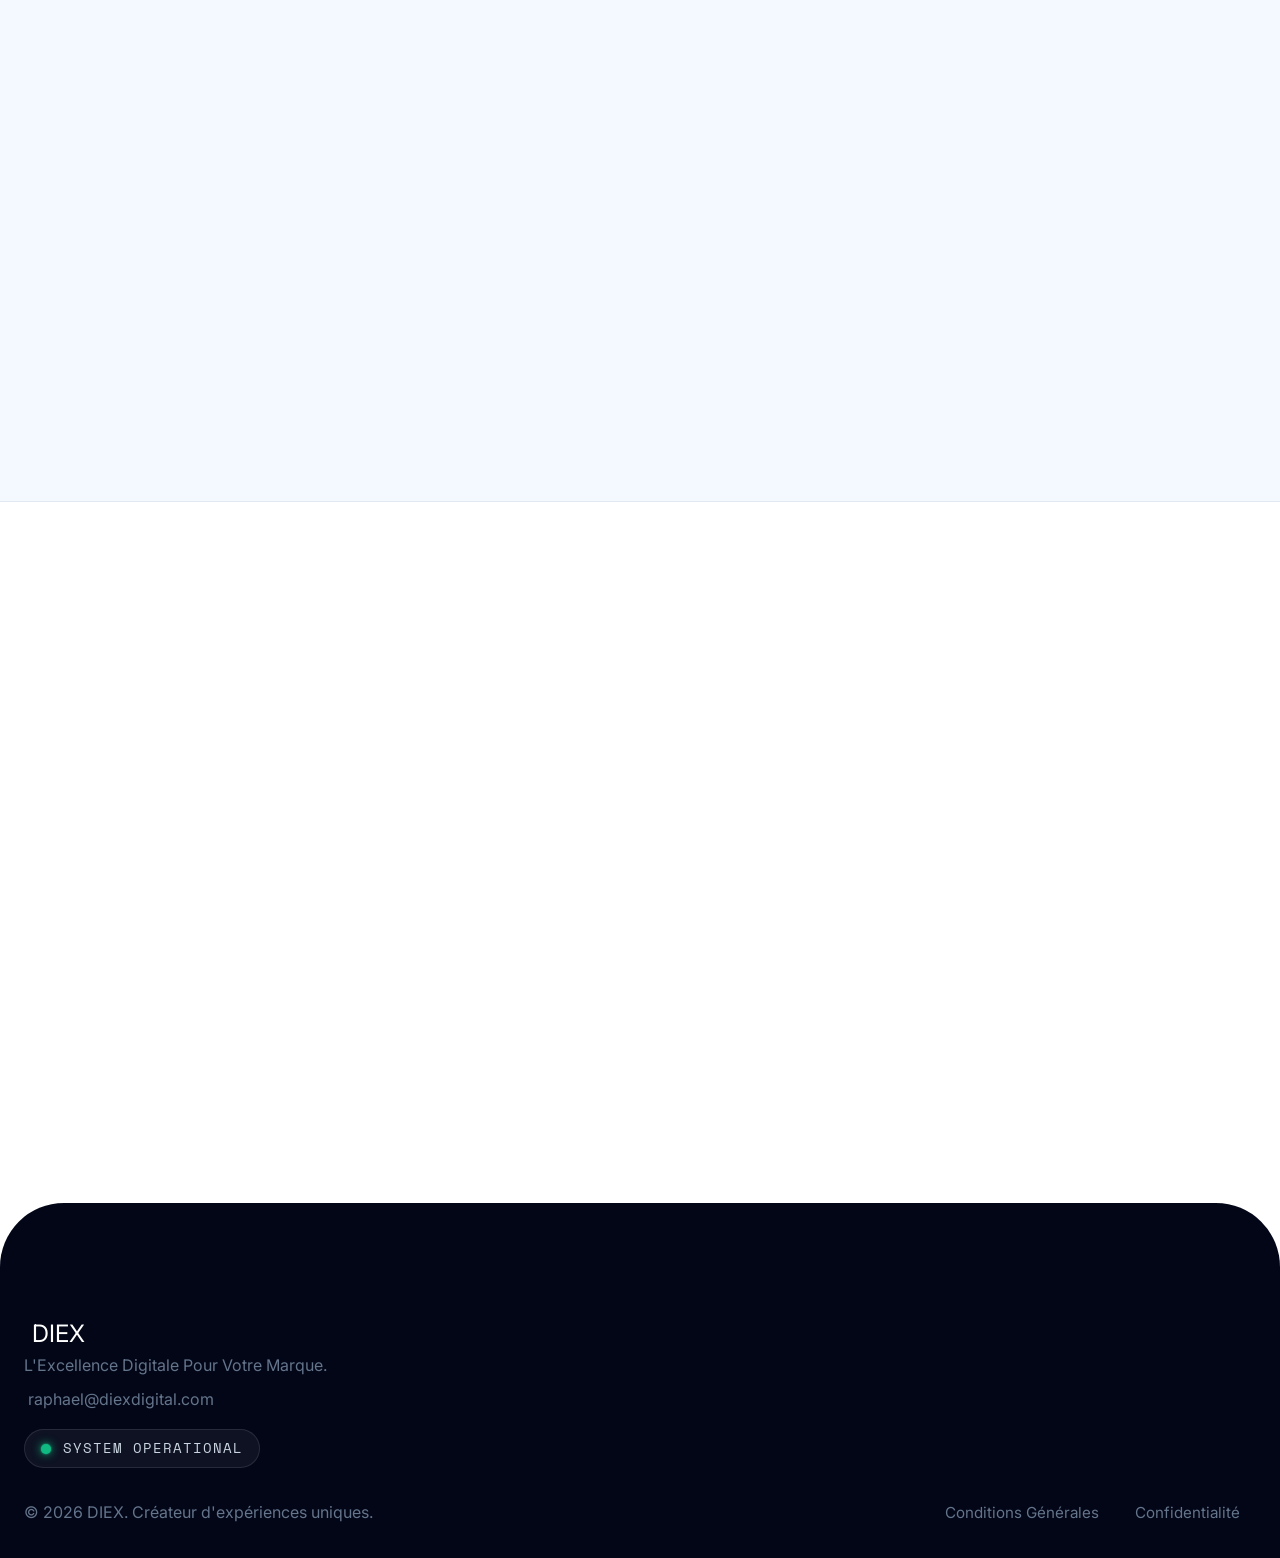
==== commit 973aef7e: "Simplify special offer to a single payment plan with Klarna mention" ====
--- a/index.html
+++ b/index.html
@@ -532,27 +532,17 @@
                     <h3 style="font-family: var(--font-heading); font-size: 2.5rem; font-weight: 800; margin-bottom: 12px; color: white;">Offre Spéciale Lancement</h3>
                     <p style="color: var(--text-gray-light); max-width: 600px; margin-bottom: 40px; font-size: 1.1rem;">Bénéficiez du design et de la technologie DIEX à un tarif préférentiel. Choisissez le plan de paiement qui s'adapte le mieux à votre trésorerie.</p>
                     
-                    <div style="display: flex; gap: 24px; flex-wrap: wrap; justify-content: center; width: 100%; z-index: 2;">
-                        <!-- Option 1: One shot -->
-                        <div style="background: rgba(0,0,0,0.3); border: 1px solid rgba(255,255,255,0.1); padding: 32px 24px; border-radius: 20px; flex: 1; min-width: 250px; backdrop-filter: blur(10px); transition: transform 0.3s; cursor: pointer;" onmouseover="this.style.transform='translateY(-5px)'" onmouseout="this.style.transform='translateY(0)'">
-                            <h4 style="font-weight: 600; margin-bottom: 8px; color: var(--text-gray-light);">Paiement Comptant</h4>
-                            <div style="font-size: 2.5rem; font-weight: 800; color: white; margin-bottom: 24px;">1 200€</div>
-                            <a href="#" class="btn btn-outline" style="width: 100%; border-color: rgba(255,255,255,0.3); color: white;">Payer 1x</a>
-                        </div>
-                        
-                        <!-- Option 2: 3 times -->
-                        <div style="background: rgba(29,78,216,0.15); border: 2px solid var(--primary); padding: 32px 24px; border-radius: 20px; flex: 1; min-width: 250px; position: relative; backdrop-filter: blur(10px); transform: scale(1.05); box-shadow: 0 10px 40px rgba(0,0,0,0.3); transition: transform 0.3s;">
-                            <div style="position: absolute; top: -14px; left: 50%; transform: translateX(-50%); background: var(--primary); font-size: 0.8rem; padding: 6px 16px; border-radius: 20px; font-weight: 700; white-space: nowrap; box-shadow: 0 4px 10px rgba(29,78,216,0.4);">Le plus confortable</div>
-                            <h4 style="font-weight: 600; margin-bottom: 8px; color: var(--text-gray-light);">Paiement en 3 fois</h4>
-                            <div style="font-size: 2.5rem; font-weight: 800; color: white; margin-bottom: 24px;">400€<span style="font-size: 1rem; font-weight: 400; color: rgba(255,255,255,0.6);"> /mois</span></div>
-                            <a href="#" class="btn btn-primary glow-btn" style="width: 100%;">Payer 3x</a>
-                        </div>
-                        
-                        <!-- Option 3: 6 times -->
-                        <div style="background: rgba(0,0,0,0.3); border: 1px solid rgba(255,255,255,0.1); padding: 32px 24px; border-radius: 20px; flex: 1; min-width: 250px; backdrop-filter: blur(10px); transition: transform 0.3s; cursor: pointer;" onmouseover="this.style.transform='translateY(-5px)'" onmouseout="this.style.transform='translateY(0)'">
-                            <h4 style="font-weight: 600; margin-bottom: 8px; color: var(--text-gray-light);">Paiement en 6 fois</h4>
-                            <div style="font-size: 2.5rem; font-weight: 800; color: white; margin-bottom: 24px;">200€<span style="font-size: 1rem; font-weight: 400; color: rgba(255,255,255,0.6);"> /mois</span></div>
-                            <a href="#" class="btn btn-outline" style="width: 100%; border-color: rgba(255,255,255,0.3); color: white;">Payer 6x</a>
+                    <div style="display: flex; justify-content: center; width: 100%; z-index: 2;">
+                        <div style="background: rgba(29,78,216,0.15); border: 2px solid var(--primary); padding: 40px 32px; border-radius: 20px; width: 100%; max-width: 450px; position: relative; backdrop-filter: blur(10px); box-shadow: 0 10px 40px rgba(0,0,0,0.3);">
+                            <div style="position: absolute; top: -14px; left: 50%; transform: translateX(-50%); background: var(--primary); font-size: 0.85rem; padding: 6px 20px; border-radius: 20px; font-weight: 700; white-space: nowrap; box-shadow: 0 4px 10px rgba(29,78,216,0.4);">Accès Complet & À Vie</div>
+                            <h4 style="font-weight: 600; margin-bottom: 8px; color: var(--text-gray-light);">Paiement Unique</h4>
+                            <div style="font-size: 3.5rem; font-weight: 800; color: white; margin-bottom: 4px; line-height: 1;">1 200€</div>
+                            <div style="font-size: 0.95rem; color: rgba(255,255,255,0.5); margin-bottom: 32px;">Paiement en plusieurs fois avec Karlna</div>
+                            <a href="#" class="btn btn-primary glow-btn" style="width: 100%; font-size: 1.1rem; padding: 16px;">Profiter de l'offre <i class="ph-bold ph-arrow-right"></i></a>
+                            
+                            <div style="display: flex; align-items: center; justify-content: center; gap: 10px; margin-top: 20px; color: var(--text-gray-light); font-size: 0.85rem;">
+                                <i class="ph-bold ph-lock-key"></i> Paiement 100% Sécurisé via Stripe
+                            </div>
                         </div>
                     </div>
                 </div>
